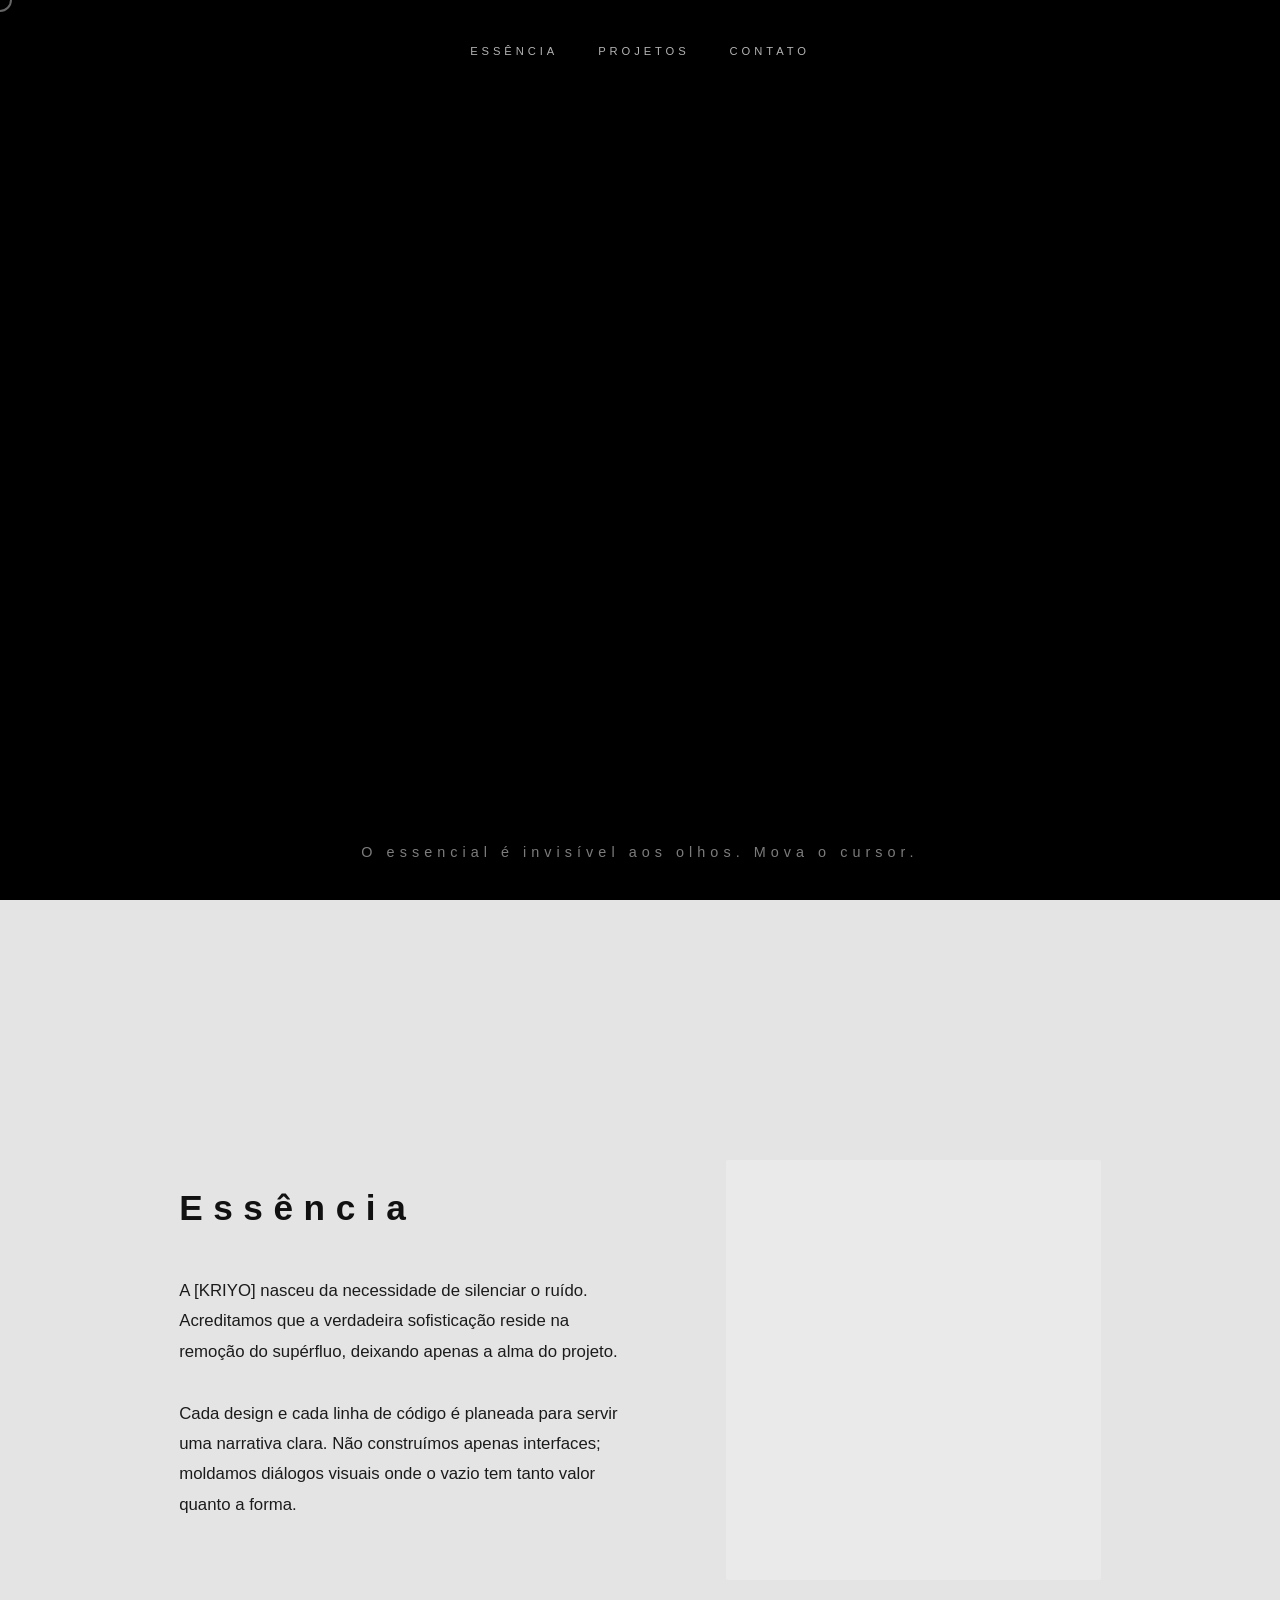
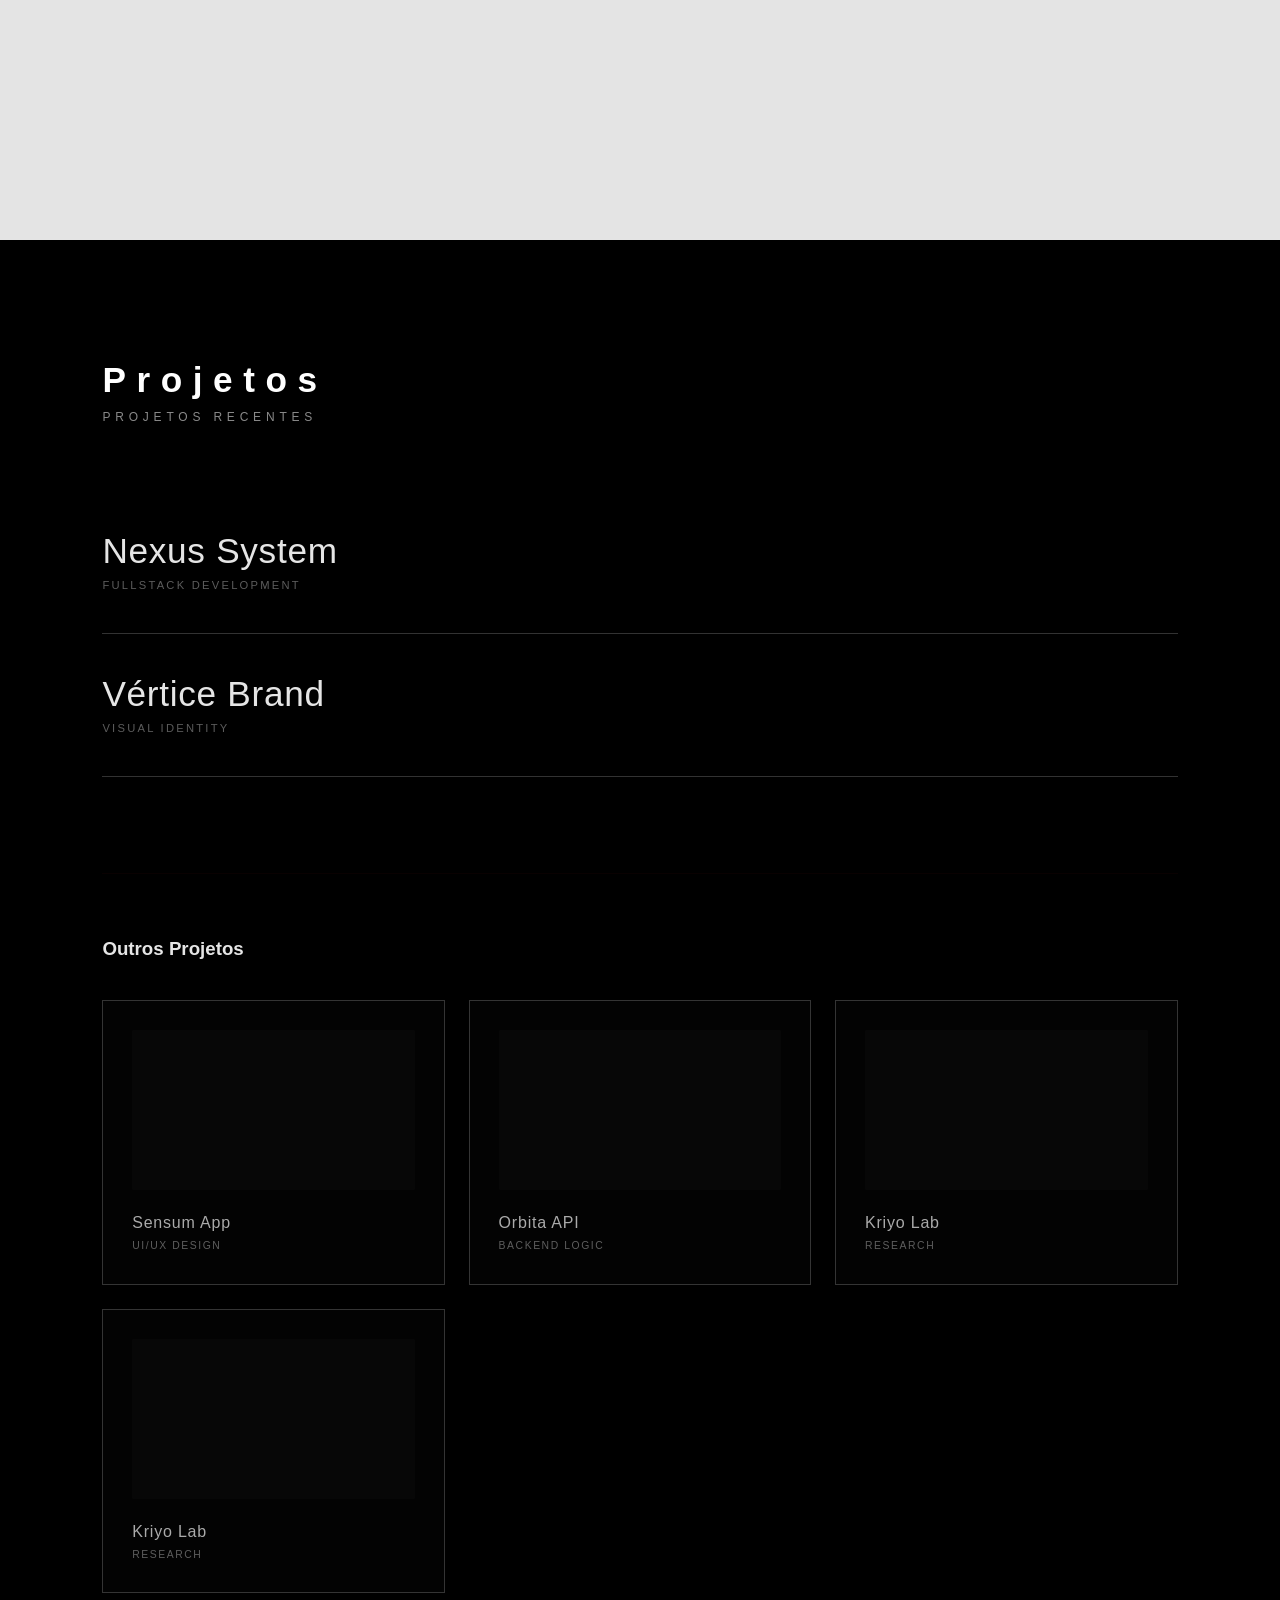
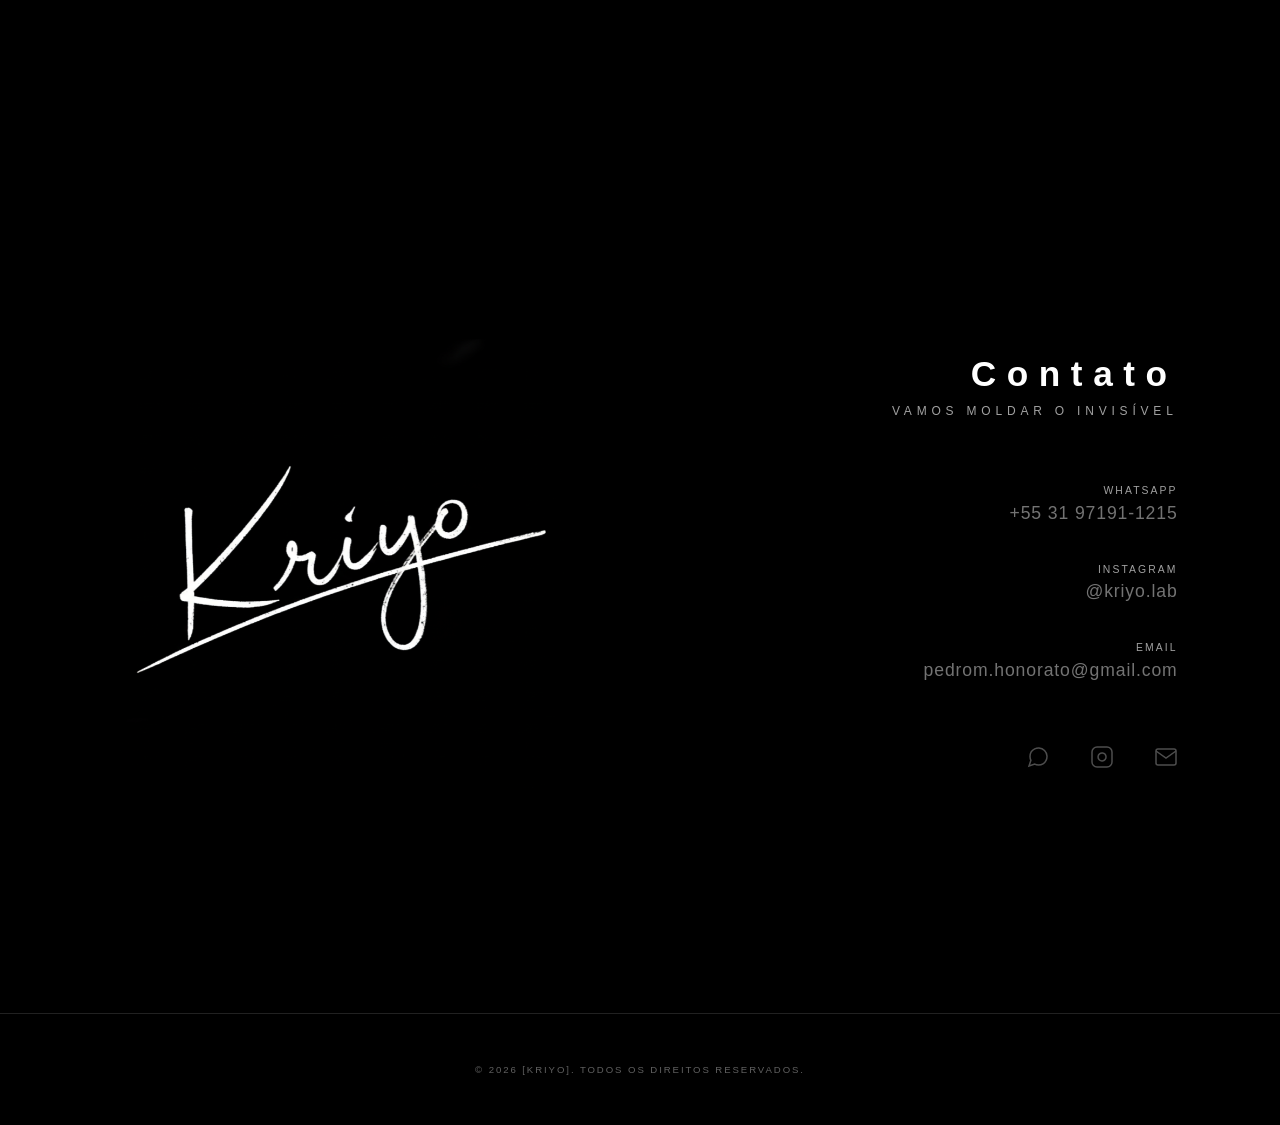
==== index.html @ 341b4994 "Add files via upload" ====
<!DOCTYPE html>
<html lang="pt-br">

<head>
  <meta charset="UTF-8" />
  <title>[KRIYO]</title>
  <link rel="stylesheet" href="css/style.css">
  <link rel="icon" type="image/png" href="assets/img/logo-assinada.png">
  <link rel="apple-touch-icon" href="assets/img/logo-assinada.png">
</head>

<body>

  <!-- HEADER (importado) -->
  <div data-header></div>

  <!-- EXPERIÊNCIA HERO / REVEAL -->
  <div class="custom-cursor"></div>
  <canvas id="mask"></canvas>

  <main class="hero">
    <h1>[KRIYO]</h1>
    <p class="slogan">A Essência Revelada</p>

    <span class="hint">
      O essencial é invisível aos olhos. Mova o cursor.
    </span>
  </main>

  <!-- SEÇÃO ESSÊNCIA -->
  <section id="section-essence" class="essence-section">
    <div class="essence-content">

      <div class="essence-text">
        <h2>Essência</h2>

        <p>
          A [KRIYO] nasceu da necessidade de silenciar o ruído.
          Acreditamos que a verdadeira sofisticação reside na remoção do supérfluo,
          deixando apenas a alma do projeto.
        </p>

        <p>
          Cada design e cada linha de código é planeada para servir uma narrativa clara.
          Não construímos apenas interfaces; moldamos diálogos visuais onde o vazio
          tem tanto valor quanto a forma.
        </p>
      </div>

      <div class="essence-image">
        <!-- imagem aqui -->
      </div>

    </div>
  </section>


  <!-- SEÇÃO PROJETOS -->
  <section id="section-projects" class="projects-section">
    <div class="projects-container">

      <h2>Projetos</h2>
      <p class="projects-subtitle">Projetos Recentes</p>

      <div class="project-main-list">
        <a href="pages/projects/programming-main.html" class="project-item main-featured">
          <div class="item-info">
            <h3>Nexus System</h3>
            <span class="category">Fullstack Development</span>
          </div>
          <span class="view-project">Ver Mais →</span>
        </a>

        <a href="pages/projects/design-main.html" class="project-item main-featured">
          <div class="item-info">
            <h3>Vértice Brand</h3>
            <span class="category">Visual Identity</span>
          </div>
          <span class="view-project">Ver Mais →</span>
        </a>
      </div>

      <div class="other-projects-header">
        <span class="project-year-label"><h3>Outros Projetos</h3></span>
      </div>

      <div class="projects-grid">
        <div class="project-card-small">
          <div class="card-image"></div>
          <h4>Sensum App</h4>
          <p>UI/UX Design</p>
        </div>
        <div class="project-card-small">
          <div class="card-image"></div>
          <h4>Orbita API</h4>
          <p>Backend Logic</p>
        </div>
        <div class="project-card-small">
          <div class="card-image"></div>
          <h4>Kriyo Lab</h4>
          <p>Research</p>
        </div>
        <div class="project-card-small">
          <div class="card-image"></div>
          <h4>Kriyo Lab</h4>
          <p>Research</p>
        </div>
      </div>
    </div>
  </section>

  <!-- SEÇÃO CONTATO -->
  <section id="section-contact" class="contact-section">
    <div class="contact-content">

      <div class="contact-image">
        <img src="assets/img/logo-assinada.png" alt="Kriyo Assinatura">
      </div>

      <div class="contact-text">
        <h2>Contato</h2>
        <p class="contact-subtitle">Vamos moldar o invisível</p>

        <div class="contact-info-list">
          <a href="https://wa.me/5531971911215" target="_blank" class="contact-item">
            <span class="label">WhatsApp</span>
            <span class="value">+55 31 97191-1215</span>
          </a>

          <a href="https://www.instagram.com/kriyo.lab" target="_blank" class="contact-item">
            <span class="label">Instagram</span>
            <span class="value">@kriyo.lab</span>
          </a>

          <a href="mailto:pedrom.honorato@gmail.com" class="contact-item">
            <span class="label">Email</span>
            <span class="value">pedrom.honorato@gmail.com</span>
          </a>
        </div>

        <div class="contact-icons">
          <a href="https://wa.me/5531971911215" target="_blank" aria-label="WhatsApp">
            <svg width="24" height="24" viewBox="0 0 24 24" fill="none" stroke="currentColor" stroke-width="1.5">
              <path
                d="M21 11.5a8.38 8.38 0 0 1-.9 3.8 8.5 8.5 0 0 1-7.6 4.7 8.38 8.38 0 0 1-3.8-.9L3 21l1.9-5.7a8.38 8.38 0 0 1-.9-3.8 8.5 8.5 0 0 1 4.7-7.6 8.38 8.38 0 0 1 3.8-.9h.5a8.48 8.48 0 0 1 8 8v.5z">
              </path>
            </svg>
          </a>

          <a href="https://www.instagram.com/kriyo.lab" target="_blank" aria-label="Instagram">
            <svg width="24" height="24" viewBox="0 0 24 24" fill="none" stroke="currentColor" stroke-width="1.5">
              <rect x="2" y="2" width="20" height="20" rx="5" ry="5"></rect>
              <path d="M16 11.37A4 4 0 1 1 12.63 8 4 4 0 0 1 16 11.37z"></path>
              <line x1="17.5" y1="6.5" x2="17.51" y2="6.5"></line>
            </svg>
          </a>

          <a href="mailto:pedrom.honorato@gmail.com" aria-label="Email">
            <svg width="24" height="24" viewBox="0 0 24 24" fill="none" stroke="currentColor" stroke-width="1.5">
              <path d="M4 4h16c1.1 0 2 .9 2 2v12c0 1.1-.9 2-2 2H4c-1.1 0-2-.9-2-2V6c0-1.1.9-2 2-2z"></path>
              <polyline points="22,6 12,13 2,6"></polyline>
            </svg>
          </a>
        </div>
      </div>
    </div>
  </section>

  </div>
  </section>

  <!-- FOOTER (importado) -->
  <div data-footer></div>

  <script src="js/script.js"></script>
</body>

</html>
---- css/style.css ----
* {
  margin: 0;
  padding: 0;
  box-sizing: border-box;
}

html {
  scroll-behavior: smooth;
}

body {
  background: black;
  font-family: 'Poppins', sans-serif;
  min-height: 100vh;
  overflow-y: auto;
  overflow-x: hidden;
  color: #e5e5e5;
  cursor: none;
}

/* CURSOR PERSONALIZADO */
.custom-cursor {
  position: fixed;
  top: 0;
  left: 0;
  width: 24px;
  height: 24px;
  border: 2px solid rgba(169, 169, 169, 0.6);
  border-radius: 50%;
  pointer-events: none;
  z-index: 9999;
  transform: translate(-50%, -50%);
  transition:
    width 0.15s ease,
    height 0.15s ease,
    border 0.15s ease;
}

/* HEADER CENTRALIZADO */
#main-header {
  position: fixed;
  top: 32px;
  left: 50%;
  transform: translateX(-50%);
  z-index: 1000;

  opacity: 1;
  pointer-events: auto;
}

.nav-center {
  display: flex;
  gap: 2.5rem;

  background: rgba(0, 0, 0, 0.35);
  backdrop-filter: blur(12px);
  padding: 0.8rem 2.2rem;
  border-radius: 999px;
}

.nav-link {
  font-family: 'Space Grotesk', sans-serif;
  font-size: 0.7rem;
  letter-spacing: 0.35em;
  text-transform: uppercase;
  color: #fff;
  text-decoration: none;
  opacity: 0.7;
  transition: opacity 0.3s ease, transform 0.3s ease;
}

.nav-link:hover {
  opacity: 1;
  transform: translateY(-1px);
}

/* TEXTO */
.hero {
  position: relative;
  height: 100vh;
  overflow: hidden;
  display: flex;
  flex-direction: column;
  justify-content: center;
  align-items: center;
}

.hero h1 {
  font-size: clamp(4rem, 10vw, 8rem);
  letter-spacing: 0.1em;
}

.slogan {
  margin-top: 16px;
  font-size: 1.2rem;
  letter-spacing: 0.4em;
  opacity: 0.7;
}

/* HINT SEMPRE VISÍVEL */
.hint {
  position: absolute;
  bottom: 40px;
  width: 100%;
  text-align: center;
  font-size: 0.9rem;
  letter-spacing: 0.35em;
  color: rgba(255, 255, 255, 0.486);
  z-index: 3;
  pointer-events: none;
}

/* CANVAS */
#mask {
  position: absolute;
  inset: 0;
  z-index: 2;
  pointer-events: none;
}

/* SEÇÕES */
section {
  min-height: 100vh;
  padding: 120px 8vw;
  background: black;
  position: relative;
  z-index: 1;
}

section h2 {
  font-size: 2rem;
  letter-spacing: 0.4em;
  margin-bottom: 2rem;
}

section p {
  max-width: 520px;
  line-height: 1.6;
  opacity: 0.8;
}

/* =========================
   ESSENCE SECTION
========================= */

.essence-section {
  background: #e4e4e4;
  color: #111;
  min-height: 100vh;
  display: flex;
  align-items: center;
}

/* Container principal */
.essence-content {
  width: 100%;
  max-width: 1400px;
  /* mais respiro lateral */
  margin: 0 auto;
  padding: 140px 6vw;

  display: grid;
  grid-template-columns: 1.2fr 1fr;
  /* texto levemente dominante */
  gap: 6rem;
}

/* Texto */
.essence-text {
  display: flex;
  flex-direction: column;
  justify-content: center;
}

.essence-text h2 {
  font-size: 2.2rem;
  letter-spacing: 0.3em;
  margin-bottom: 3rem;
}

/* Parágrafos mais largos */
.essence-text p {
  font-size: 1.05rem;
  line-height: 1.8;
  margin-bottom: 2rem;
  max-width: 680px;
  /* AQUI está a chave */
  opacity: 0.95;
}


/* Área da imagem */
.essence-image {
  width: 100%;
  height: 420px;

  background: #eaeaea;
  border-radius: 2px;

  display: flex;
  align-items: center;
  justify-content: center;
}

/* =========================
   PROJECTS SECTION (REFINADA)
========================= */
.projects-section {
  background: #000;
  padding: 120px 8vw;
  /* Padding igual ao da Essência */
  color: #e5e5e5;
}

.projects-container {
  max-width: 1400px;
  margin: 0 auto;
}

/* Título igual à seção Essência */
.projects-section h2 {
  font-size: 2.2rem;
  letter-spacing: 0.3em;
  margin-bottom: 0.5rem;
  /* Menor para o subtítulo vir logo abaixo */
  color: #fff;
}

.projects-subtitle {
  font-family: 'Space Grotesk', sans-serif;
  font-size: 0.75rem;
  letter-spacing: 0.4em;
  text-transform: uppercase;
  opacity: 0.6;
  margin-bottom: 4rem;
}

/* Lista Projetos */
.project-main-list {
  margin-bottom: 6rem;
}

.project-item.main-featured {
  display: flex;
  justify-content: space-between;
  align-items: center;
  padding: 2.5rem 0;
  /* Padding reduzido para elegância */
  border-bottom: 1px solid rgba(255, 255, 255, 0.196);
  text-decoration: none;
  color: inherit;
  transition: all 0.6s cubic-bezier(0.16, 1, 0.3, 1);
}

.project-item.main-featured:hover {
  padding-left: 1.5rem;
  border-bottom-color: rgba(255, 255, 255, 0.4);
  background: rgba(255, 255, 255, 0.02);
}

/* Nome do Projeto: Reduzido e Refinado */
.project-item h3 {
  font-size: clamp(1.5rem, 3vw, 2.2rem);
  font-weight: 400;
  /* Menos peso = mais sofisticação */
  letter-spacing: 0.02em;
  margin-bottom: 4px;
  transition: letter-spacing 0.5s ease;
}

.project-item:hover h3 {
  letter-spacing: 0.08em;
  /* Leve expansão no hover */
}

/* 1. Estado inicial (mais apagado/elegante) */
.project-item .category {
  font-family: 'Space Grotesk', sans-serif;
  font-size: 0.7rem;
  letter-spacing: 0.2em;
  text-transform: uppercase;
  opacity: 0.4;
  /* Reduzi para 0.2 para ficar bem sutil, como você pediu */
  transition: opacity 0.4s ease;
  /* Essencial para o efeito de "acender" suave */
}

/* 2. Efeito de acender (Gatilho no PAI afeta o FILHO) */
.project-item:hover .category {
  opacity: 0.6;
  /* Sobe para 0.7 quando o mouse entra no item */
}

.view-project {
  font-family: 'Space Grotesk', sans-serif;
  font-size: 0.65rem;
  letter-spacing: 0.2em;
  text-transform: uppercase;
  color: #fff;
  opacity: 0;
  transform: translateX(-15px);
  transition: all 0.4s ease;
}

.project-item:hover .view-project {
  opacity: 0.6;
  transform: translateX(0);
}

/* Grid de Projetos Menores */
.other-projects-header {
  margin-bottom: 2.5rem;
  border-top: 1px solid rgba(172, 27, 27, 0.05);
  padding-top: 4rem;
}

.projects-grid {
  display: grid;
  grid-template-columns: repeat(auto-fill, minmax(280px, 1fr));
  gap: 1.5rem;
}

.project-card-small {
  background: rgba(255, 255, 255, 0.01);
  /* Fundo quase invisível por padrão */
  padding: 1.8rem;
  border: 1px solid rgba(255, 255, 255, 0.196);
  transition: all 0.5s cubic-bezier(0.16, 1, 0.3, 1);
  cursor: pointer;
  position: relative;
}

/* Efeito de Destaque no Hover */
.project-card-small:hover {
  background: rgba(255, 255, 255, 0.04);
  border-color: rgba(255, 255, 255, 0.381);
  /* Borda muito mais visível */
  transform: translateY(-8px);
  /* Sobe um pouco mais para dar profundidade */
  box-shadow: 0 15px 35px rgba(0, 0, 0, 0.5);
  /* Sombra para destacar do fundo */
}

.card-image {
  width: 100%;
  height: 160px;
  background: #0d0d0d;
  /* Um pouco mais claro que o fundo puro */
  margin-bottom: 1.5rem;
  border-radius: 1px;
  opacity: 0.4;
  /* Imagem começa "apagada" */
  transition: all 0.5s ease;
  filter: grayscale(100%);
  /* Começa em P&B para elegância */
}

.project-card-small:hover .card-image {
  opacity: 1;
  /* Acende a imagem */
  filter: grayscale(0%);
  /* Ganha cor (se houver) no hover */
}

.project-card-small h4 {
  font-size: 1rem;
  font-weight: 400;
  letter-spacing: 0.05em;
  margin-bottom: 0.4rem;
  color: rgba(255, 255, 255, 0.663);
  /* Título começa cinza */
  transition: color 0.4s ease;
}

.project-card-small:hover h4 {
  color: #fff;
  /* Título brilha em branco puro */
}

.project-card-small p {
  font-size: 0.65rem;
  opacity: 0.4;
  /* Subtítulo bem sutil */
  letter-spacing: 0.15em;
  text-transform: uppercase;
  transition: opacity 0.4s ease;
}

.project-card-small:hover p {
  opacity: 0.6;
  /* Subtítulo aparece mais */
}

/* =========================
   CONTACT SECTION (DARK) - REFINADA
========================= */
.contact-section {
  background: #000;
  color: #e5e5e5;
  padding: 140px 8vw;
  display: flex;
  align-items: center;
}

.contact-content {
  width: 100%;
  max-width: 1400px;
  margin: 0 auto;
  display: grid;
  grid-template-columns: 1fr 1fr;
  gap: 8rem;
  align-items: center;
  /* Garante que a logo e o texto alinhem horizontalmente ao meio */
}

/* Ajuste da Logo Assinada */
.contact-image {
  width: 100%;
  height: 550px;
  display: flex;
  align-items: center;
  justify-content: center;
  background: transparent;
  /* Removemos o fundo cinza */
  border: none;
  /* Removemos a borda */
}

.contact-image img {
  max-width: 320px;
  /* Tamanho ideal para uma logo assinada */
  width: 100%;
  height: auto;
  object-fit: contain;
  opacity: 0.6;
  /* Começa sutil */
  transition: all 0.8s cubic-bezier(0.16, 1, 0.3, 1);
}

.contact-section:hover .contact-image img {
  opacity: 1;
  transform: scale(1.05);
  /* Leve aproximação ao interagir */
}

.contact-text {
  display: flex;
  flex-direction: column;
  justify-content: center;
  text-align: right;
  align-items: flex-end;
}

/* Título e Subtítulo */
.contact-section h2 {
  font-family: 'Poppins', sans-serif;
  font-size: 2.2rem;
  letter-spacing: 0.3em;
  color: #fff;
  margin-bottom: 0.5rem;
}

.contact-subtitle {
  font-family: 'Space Grotesk', sans-serif;
  font-size: 0.75rem;
  letter-spacing: 0.4em;
  text-transform: uppercase;
  opacity: 0.7;
  margin-bottom: 4rem;
}

/* Lista de Contatos */
.contact-info-list {
  display: flex;
  flex-direction: column;
  gap: 2.5rem;
  margin-bottom: 4rem;
}

.contact-item {
  text-decoration: none;
  color: inherit;
  display: flex;
  flex-direction: column;
}

.contact-item .label {
  font-family: 'Space Grotesk', sans-serif;
  font-size: 0.65rem;
  text-transform: uppercase;
  letter-spacing: 0.2em;
  opacity: 0.7;
  /* Bem discreto para dar peso ao valor */
  margin-bottom: 0.4rem;
  transition: opacity 0.4s ease;
}

.contact-item .value {
  font-size: 1.1rem;
  /* Tamanho refinado */
  font-weight: 400;
  letter-spacing: 0.05em;
  opacity: 0.5;
  transition: all 0.4s ease;
}

.contact-item:hover .value {
  opacity: 1;
  color: #fff;
  transform: translateX(-5px);
  /* Desliza levemente para a esquerda */
}

.contact-item:hover .label {
  opacity: 0.5;
}

/* Ajuste da Logo Assinada - Fixa e Constante */
.contact-image img {
  max-width: 450px;
  width: 100%;
  height: auto;
  object-fit: contain;
  opacity: 1;
  /* Mantém 100% de visibilidade sempre */
  filter: none;
  transform: none !important;
  transition: none !important;
  filter: none !important;
}

/* Ícones */
.contact-icons {
  display: flex;
  justify-content: flex-end;
  gap: 2.5rem;
}

.contact-icons a {
  color: #fff;
  opacity: 0.3;
  transition: all 0.4s ease;
}

.contact-icons a:hover {
  opacity: 1;
  transform: translateY(-5px);
}

/* =========================
   FOOTER
========================= */
.main-footer {
  background: #000;
  padding: 50px 8vw;
  /* Aumentei um pouco o respiro vertical */
  border-top: 1px solid rgba(255, 255, 255, 0.13);
}

.footer-container {
  max-width: 1400px;
  margin: 0 auto;
  display: flex;
  flex-direction: column;
  justify-content: center;
  align-items: center;
  text-align: center;
}

.copyright {
  font-family: 'Space Grotesk', sans-serif;
  font-size: 0.6rem;
  letter-spacing: 0.2em;
  text-transform: uppercase;
  color: rgba(255, 255, 255, 0.375);
}

/* =================================================
   RESPONSIVIDADE (MOBILE & TABLET)
================================================= */

@media (max-width: 1024px) {

  /* Desativa cursor personalizado em touch devices */
  .custom-cursor {
    display: none;
  }

  body {
    cursor: auto;
  }

  /* Ajuste de seções */
  section {
    padding: 80px 6vw;
  }

  .essence-content,
  .contact-content {
    grid-template-columns: 1fr;
    /* Transforma grid em coluna única */
    gap: 4rem;
    text-align: center;
  }

  /* Ajustes na Seção Essência */
  .essence-text {
    align-items: center;
  }

  .essence-text p {
    max-width: 100%;
  }

  .essence-image {
    height: 350px;
    order: 2;
    /* Move a imagem para baixo do texto no mobile */
  }

  /* Ajustes na Seção de Contato */
  .contact-text {
    align-items: center;
    text-align: center;
    order: 1;
  }

  .contact-image {
    order: 2;
    height: auto;
    min-height: 250px;
  }

  .contact-image img {
    max-width: 280px;
  }

  .contact-info-list,
  .contact-icons {
    align-items: center;
    justify-content: center;
  }

  .contact-item:hover {
    transform: translateY(-3px);
    /* Ajuste do hover para não deslizar pro lado */
  }
}

@media (max-width: 768px) {

  /* Header: Ajuste para não ocupar a tela toda */
  .nav-center {
    gap: 1.2rem;
    padding: 0.6rem 1.5rem;
  }

  .nav-link {
    font-size: 0.6rem;
    letter-spacing: 0.2em;
  }

  /* Hero: Títulos menores */
  .hero h1 {
    font-size: 3.5rem;
  }

  .slogan {
    font-size: 0.9rem;
    letter-spacing: 0.25em;
  }

  /* Projetos Principais */
  .project-item.main-featured {
    flex-direction: column;
    align-items: flex-start;
    gap: 0.5rem;
  }

  .view-project {
    display: none;
    /* Esconde o "view project" no mobile para limpar o visual */
  }

  /* Projetos Menores (Grid) */
  .projects-grid {
    grid-template-columns: 1fr;
    /* Coluna única para os cards menores */
  }

  .other-projects-header {
    padding-top: 2rem;
  }
}

@media (max-width: 480px) {
  .hero h1 {
    font-size: 2.8rem;
  }

  .essence-text h2,
  .projects-section h2,
  .contact-section h2 {
    font-size: 1.8rem;
    letter-spacing: 0.2em;
  }

  .contact-item .value {
    font-size: 0.95rem;
    /* Evita que o email quebre a tela */
  }
}
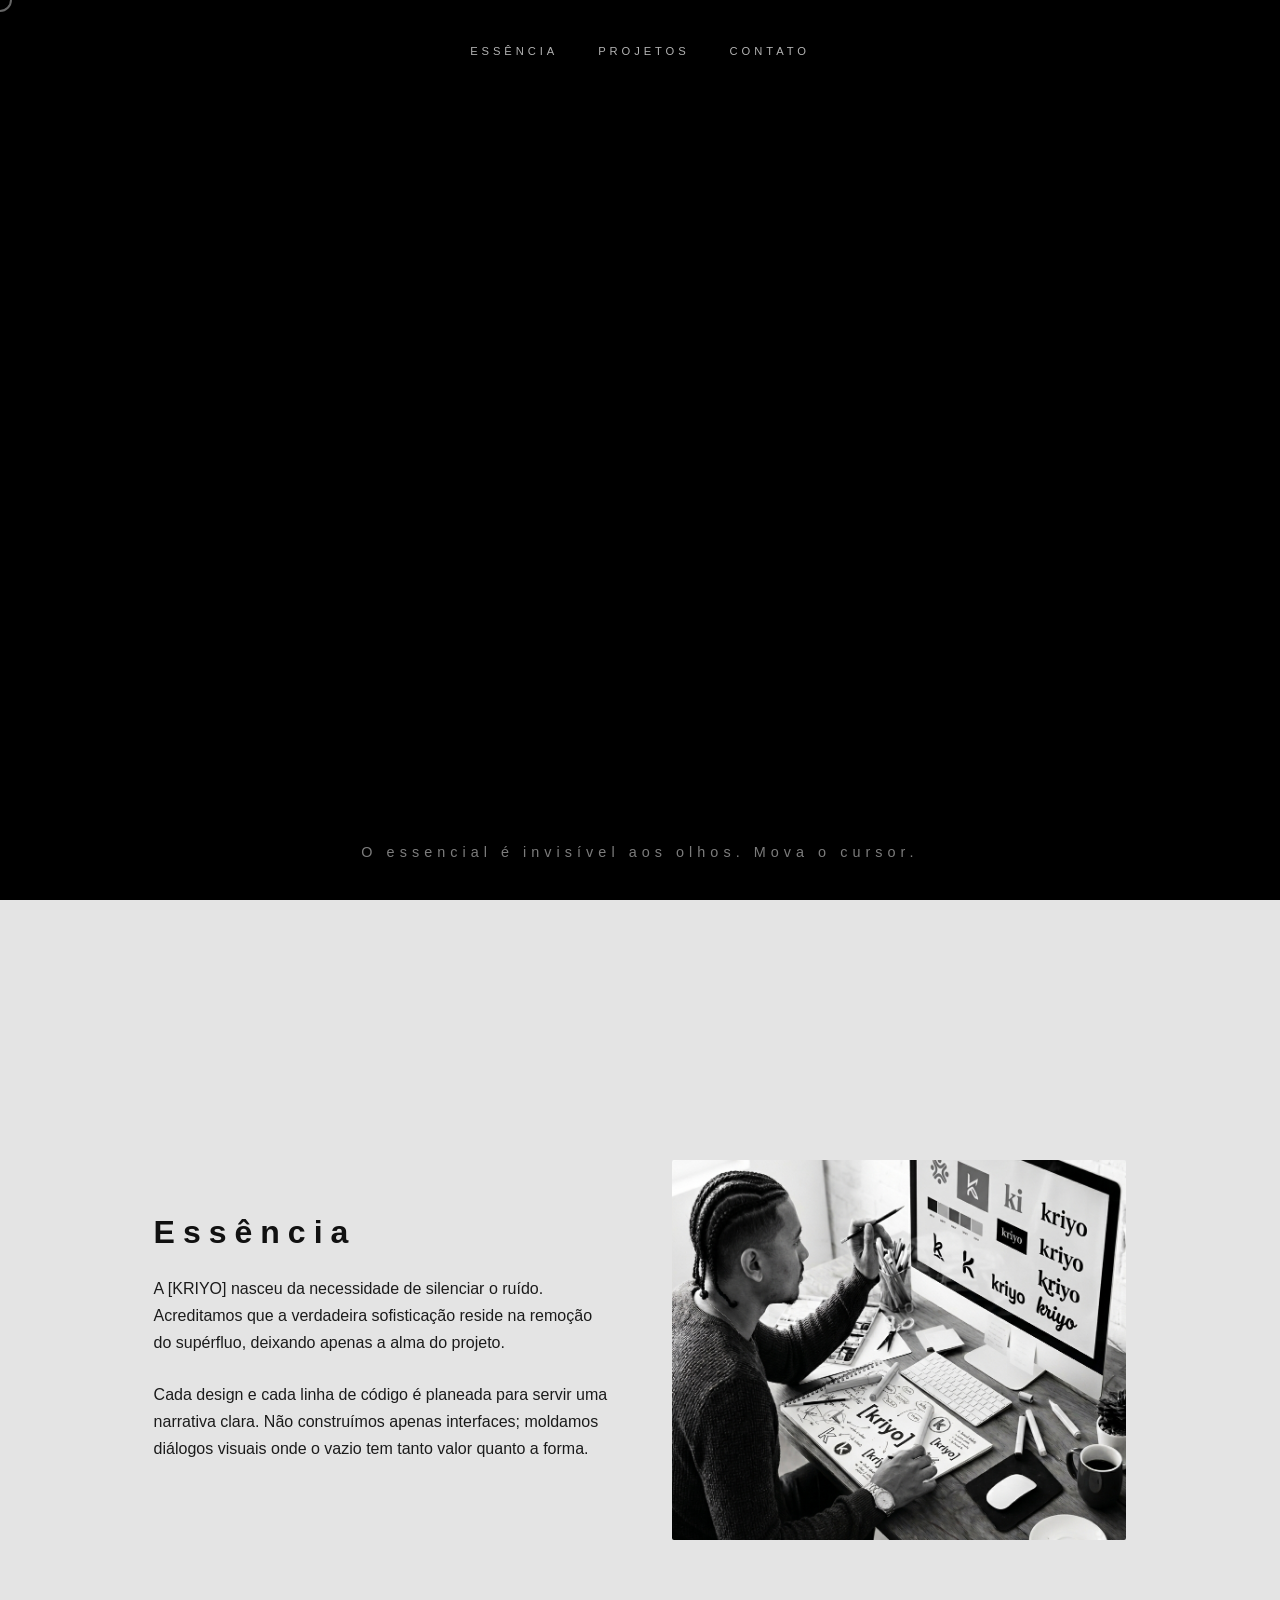
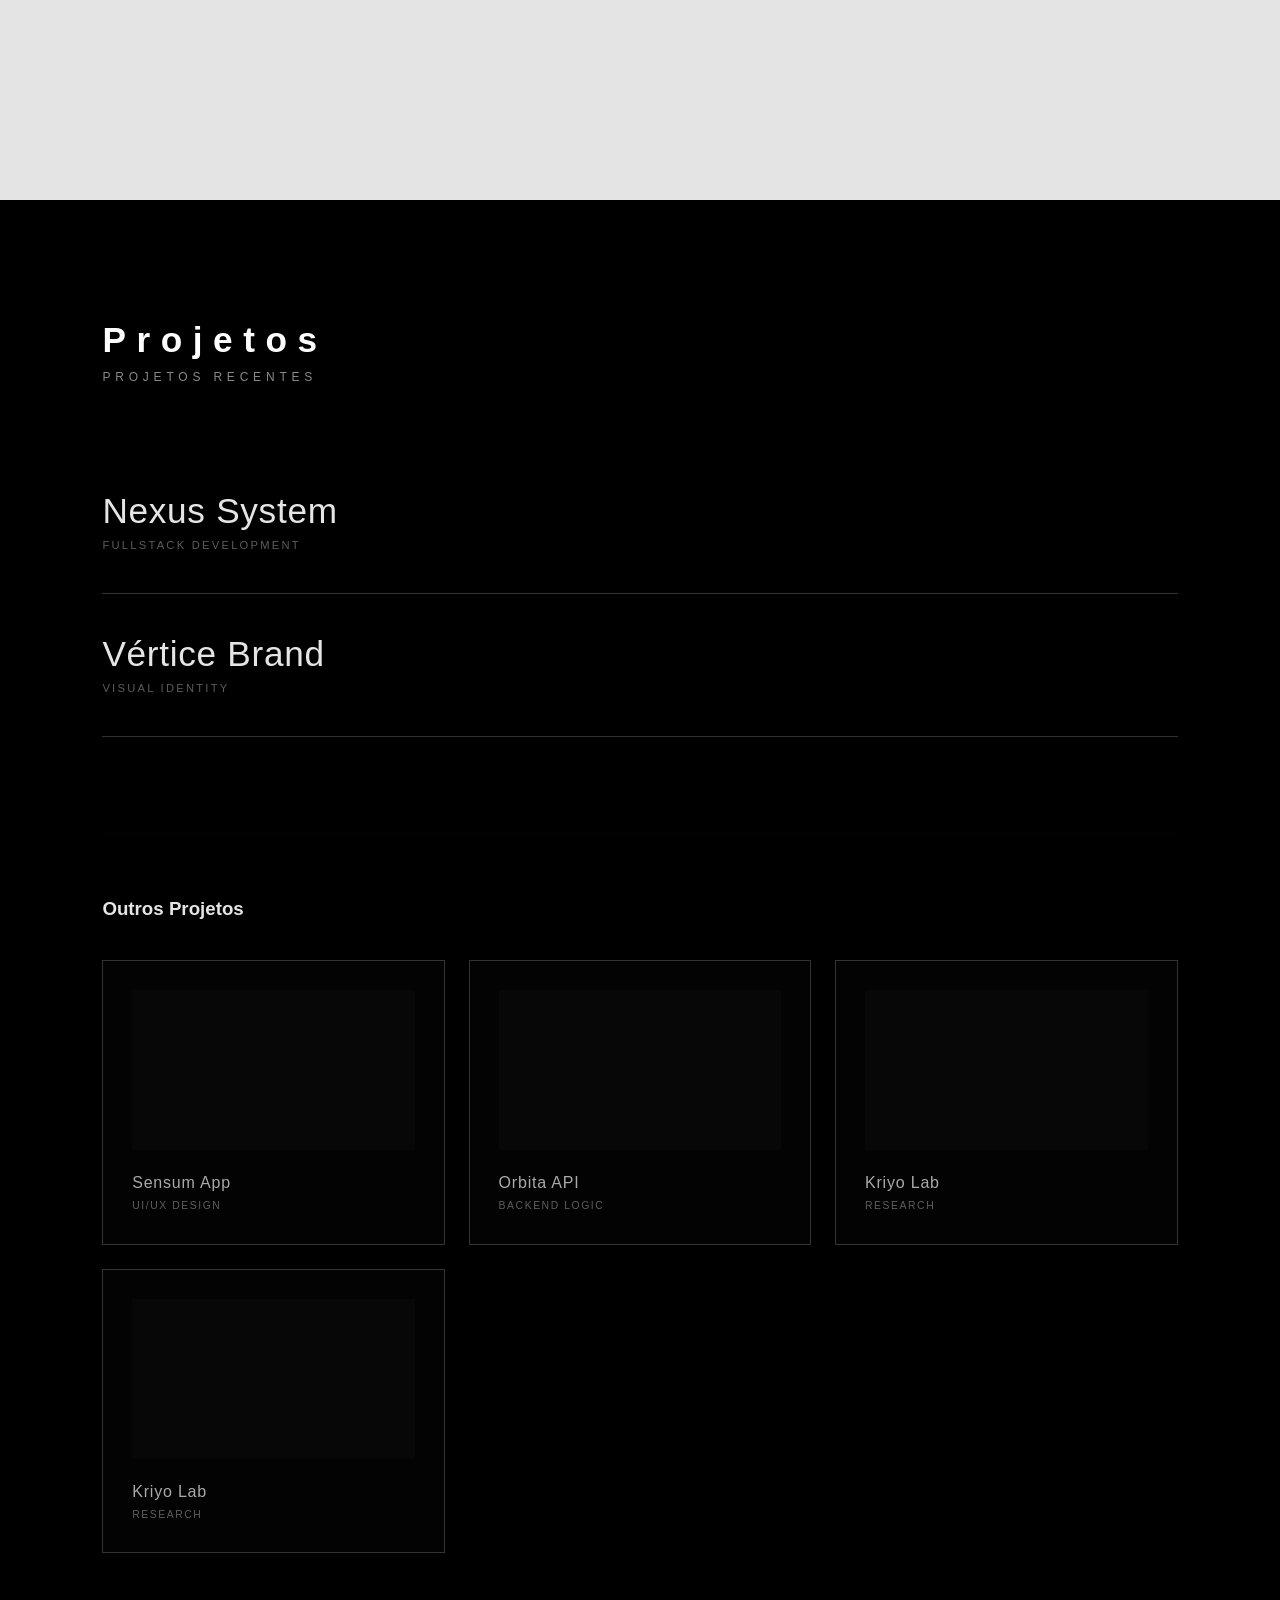
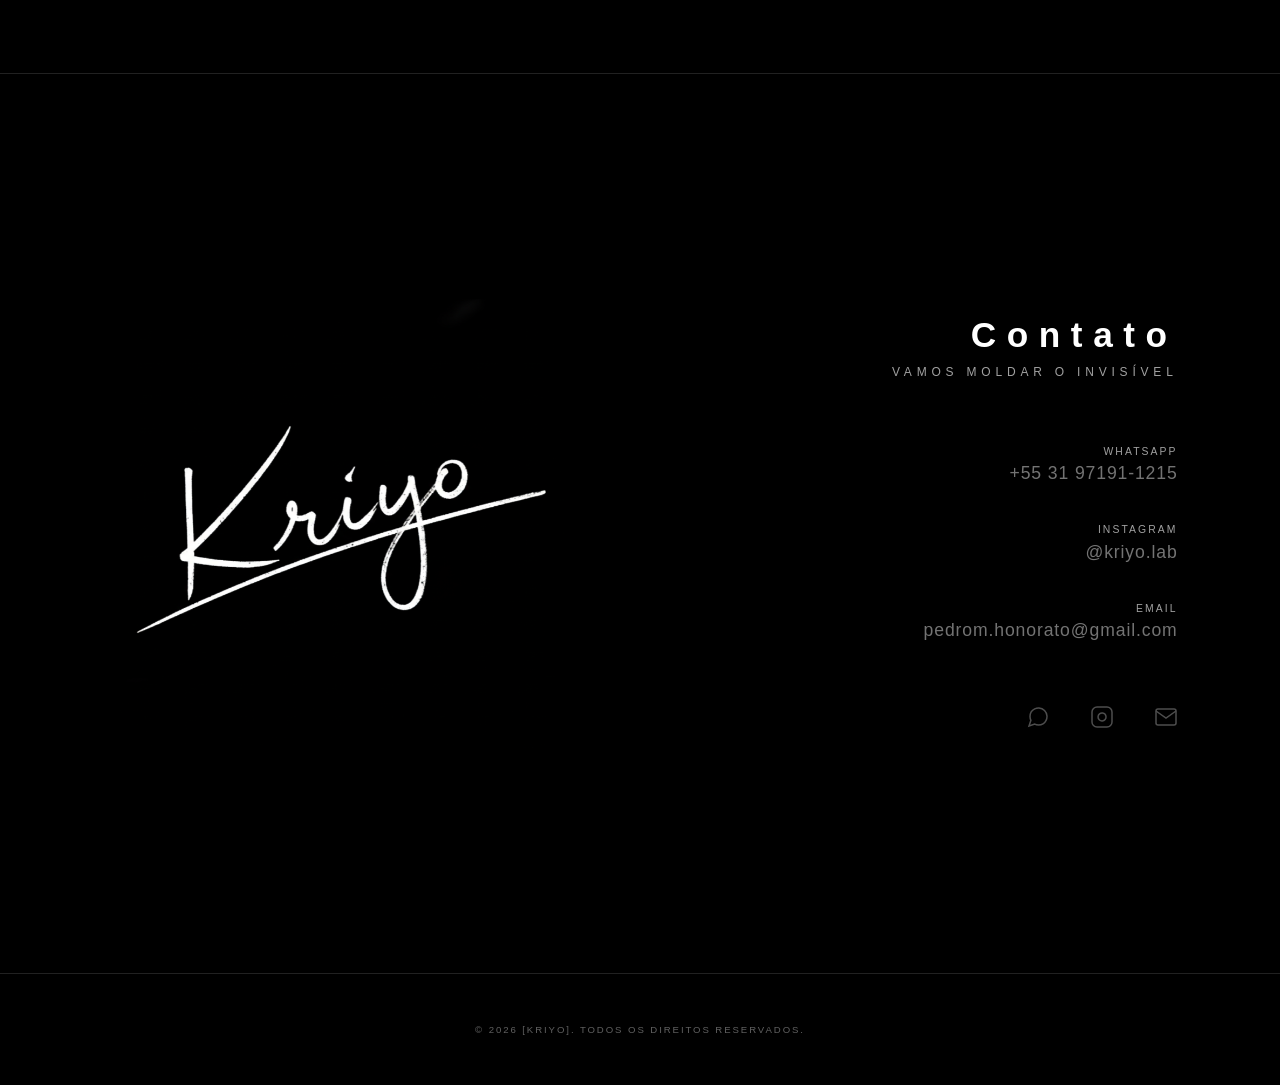
==== commit c40577f9: "Add files via upload" ====
--- a/index.html
+++ b/index.html
@@ -48,7 +48,7 @@
       </div>
 
       <div class="essence-image">
-        <!-- imagem aqui -->
+        <img src="assets/img/essencia01.jpeg" alt="Imagem Essência">
       </div>
 
     </div>
--- a/css/style.css
+++ b/css/style.css
@@ -151,18 +151,16 @@
   align-items: center;
 }
 
-/* Container principal */
+/* Container principal ajustado */
 .essence-content {
   width: 100%;
-  max-width: 1400px;
-  /* mais respiro lateral */
+  max-width: 1100px; /* Reduzido de 1400px para fechar a largura da seção */
   margin: 0 auto;
-  padding: 140px 6vw;
+  padding: 80px 4vw; /* Reduzido de 1400px/140px para deixar o topo e a base mais Enxutos */
 
   display: grid;
-  grid-template-columns: 1.2fr 1fr;
-  /* texto levemente dominante */
-  gap: 6rem;
+  grid-template-columns: 1fr 1fr; /* Proporção 1:1 deixa o layout mais equilibrado */
+  gap: 4rem; /* Reduzido de 6rem para aproximar o texto da imagem */
 }
 
 /* Texto */
@@ -173,33 +171,34 @@
 }
 
 .essence-text h2 {
-  font-size: 2.2rem;
-  letter-spacing: 0.3em;
-  margin-bottom: 3rem;
-}
-
-/* Parágrafos mais largos */
+  font-size: 2rem;
+  letter-spacing: 0.25em;
+  margin-bottom: 1.5rem; /* Reduzido de 3rem para tirar a folga do título */
+}
+
+/* Parágrafos */
 .essence-text p {
-  font-size: 1.05rem;
-  line-height: 1.8;
-  margin-bottom: 2rem;
-  max-width: 680px;
-  /* AQUI está a chave */
+  font-size: 1rem;
+  line-height: 1.7;
+  margin-bottom: 1.5rem; /* Espaçamento menor entre parágrafos */
+  max-width: 500px;
   opacity: 0.95;
 }
-
 
 /* Área da imagem */
 .essence-image {
   width: 100%;
-  height: 420px;
-
+  height: 380px; /* Ajuste a altura aqui se quiser a foto ainda mais baixa ou mais alta */
   background: #eaeaea;
   border-radius: 2px;
-
-  display: flex;
-  align-items: center;
-  justify-content: center;
+  overflow: hidden;
+}
+
+.essence-image img {
+  width: 100%;
+  height: 100%;
+  object-fit: cover;
+  display: block;
 }
 
 /* =========================
@@ -400,6 +399,7 @@
   padding: 140px 8vw;
   display: flex;
   align-items: center;
+  border-top: 1px solid rgba(255, 255, 255, 0.13);
 }
 
 .contact-content {
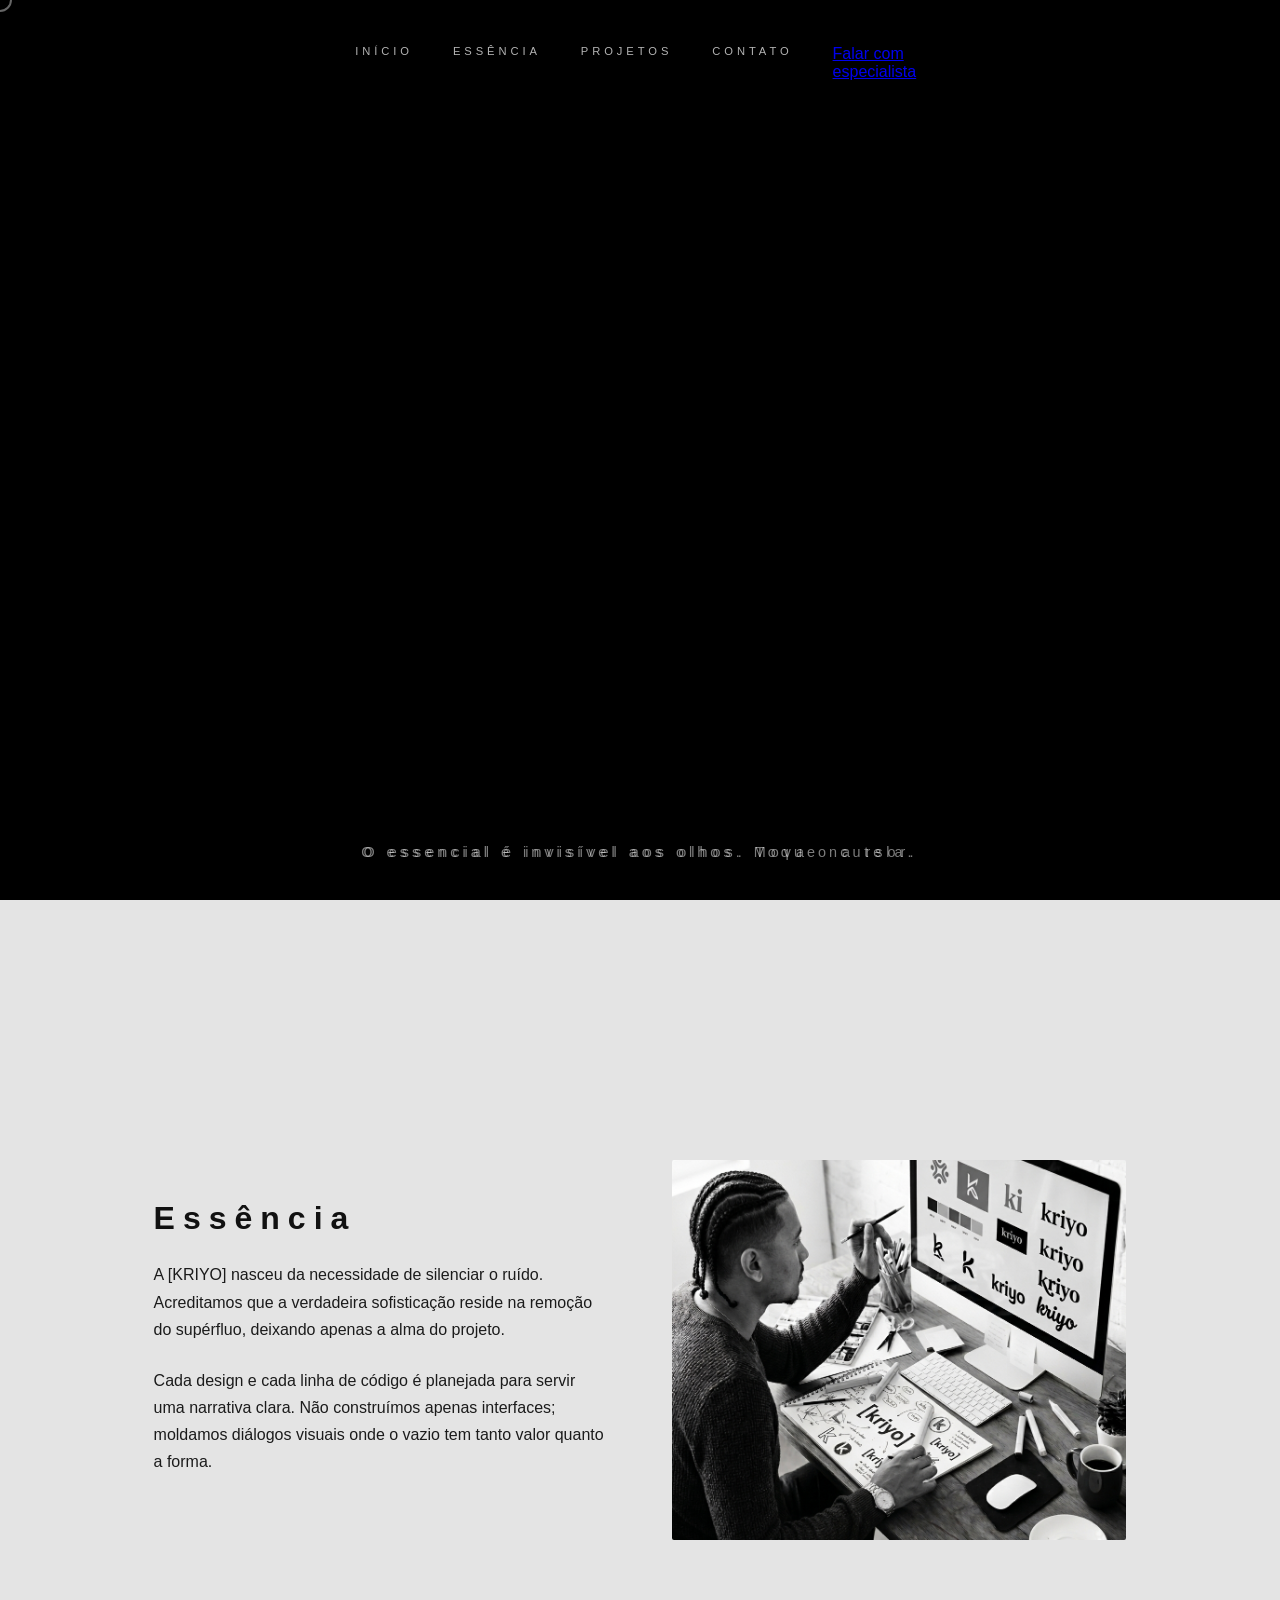
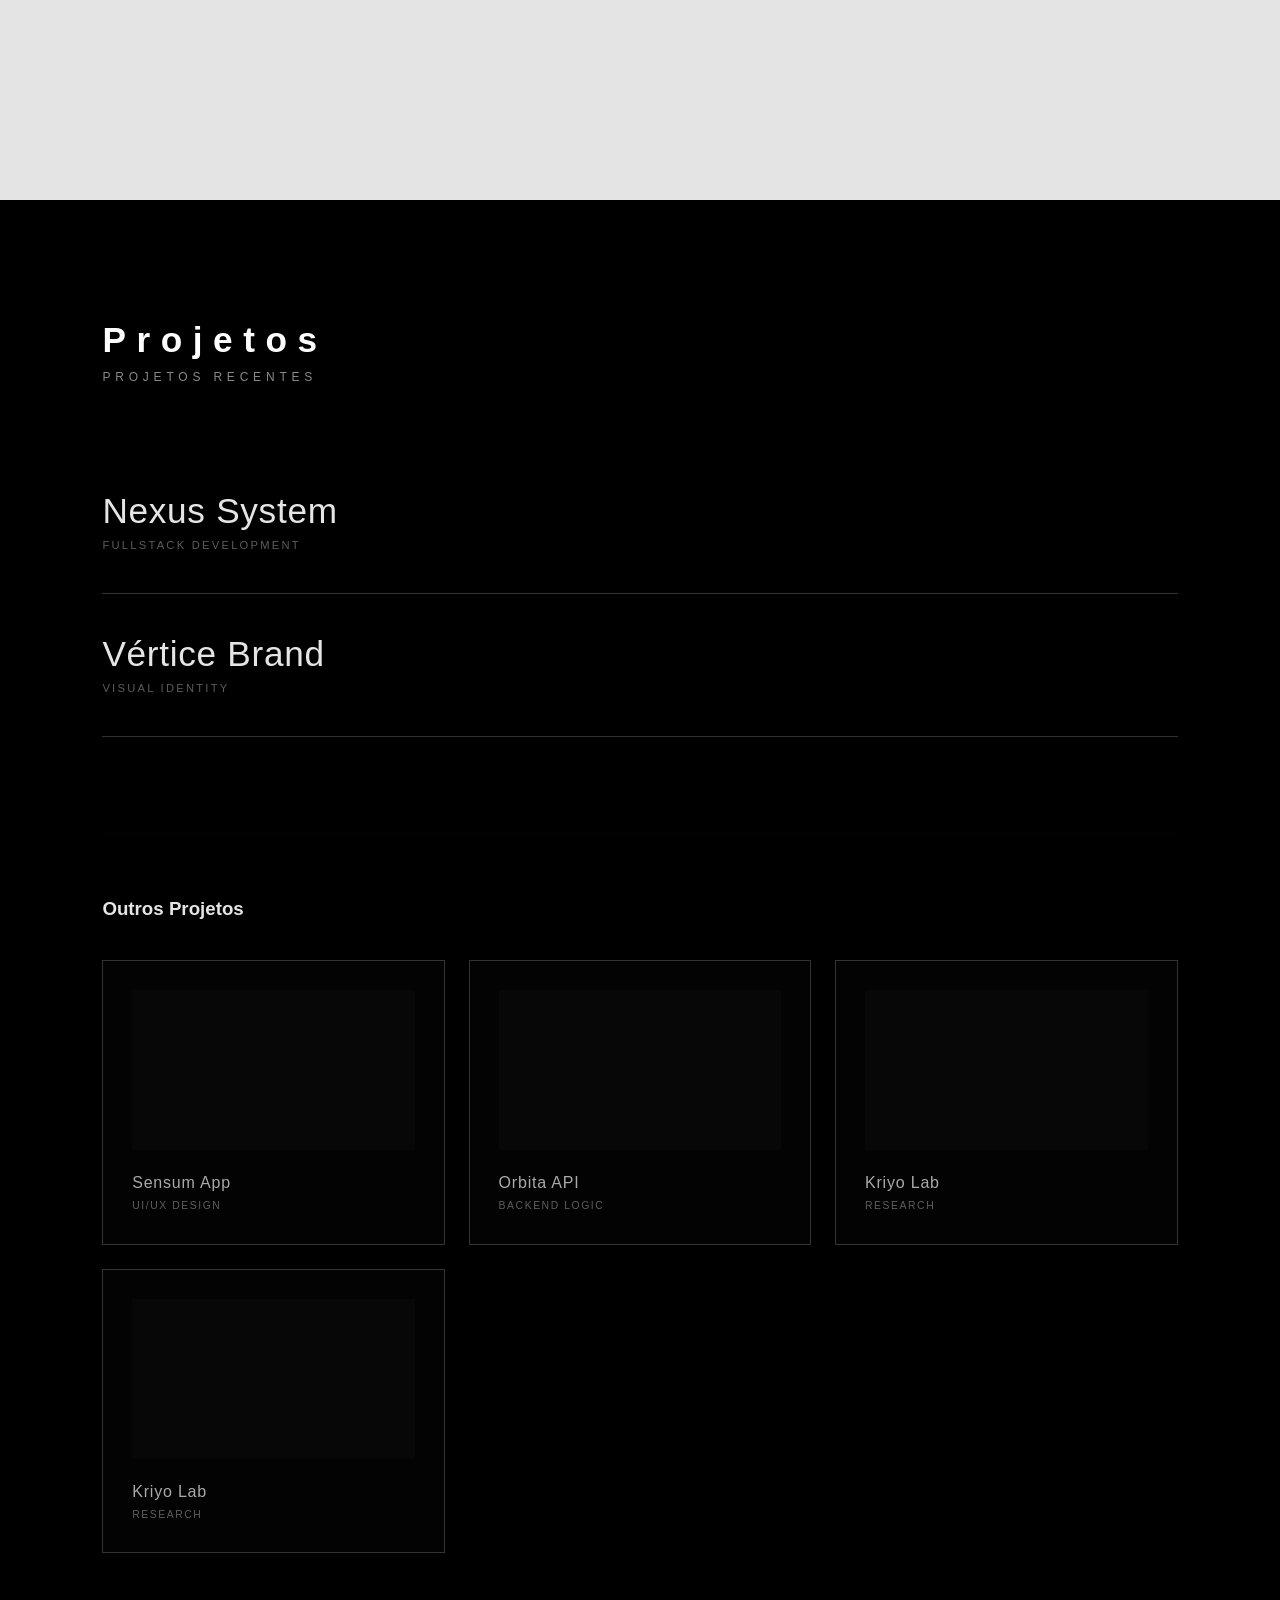
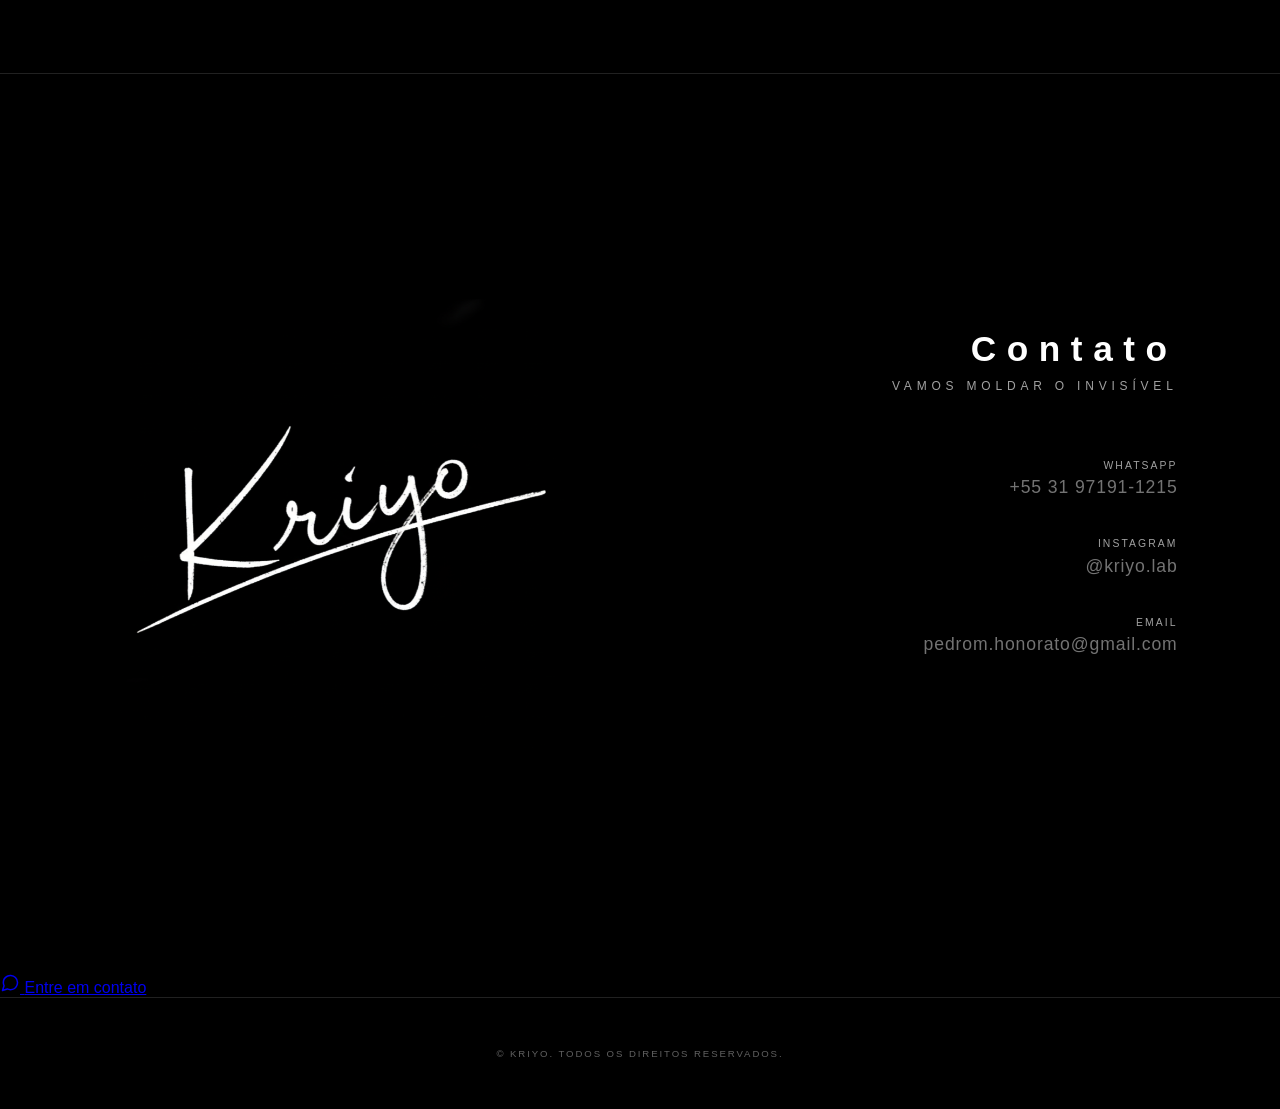
==== commit 48e4c7c0: "Implement contact link to header and floating contact button Added viewport meta tag and updated hea" ====
--- a/index.html
+++ b/index.html
@@ -3,6 +3,7 @@
 
 <head>
   <meta charset="UTF-8" />
+  <meta name="viewport" content="width=device-width, initial-scale=1.0" />
   <title>[KRIYO]</title>
   <link rel="stylesheet" href="css/style.css">
   <link rel="icon" type="image/png" href="assets/img/logo-assinada.png">
@@ -11,8 +12,16 @@
 
 <body>
 
-  <!-- HEADER (importado) -->
-  <div data-header></div>
+ <!-- HEADER COM CTA -->
+<header id="main-header">
+  <nav class="nav-center">
+    <a href="#" class="nav-link">Início</a>
+    <a href="#section-essence" class="nav-link">Essência</a>
+    <a href="#section-projects" class="nav-link">Projetos</a>
+    <a href="#section-contact" class="nav-link">Contato</a>
+    <a href="https://wa.me/5531971911215" target="_blank" class="nav-cta-btn">Falar com especialista</a>
+  </nav>
+</header>
 
   <!-- EXPERIÊNCIA HERO / REVEAL -->
   <div class="custom-cursor"></div>
@@ -22,8 +31,11 @@
     <h1>[KRIYO]</h1>
     <p class="slogan">A Essência Revelada</p>
 
-    <span class="hint">
+    <span class="hint hint-desktop">
       O essencial é invisível aos olhos. Mova o cursor.
+    </span>
+    <span class="hint hint-mobile">
+      O essencial é invisível aos olhos. Toque na tela.
     </span>
   </main>
 
@@ -41,7 +53,7 @@
         </p>
 
         <p>
-          Cada design e cada linha de código é planeada para servir uma narrativa clara.
+          Cada design e cada linha de código é planejada para servir uma narrativa clara.
           Não construímos apenas interfaces; moldamos diálogos visuais onde o vazio
           tem tanto valor quanto a forma.
         </p>
@@ -53,7 +65,6 @@
 
     </div>
   </section>
-
 
   <!-- SEÇÃO PROJETOS -->
   <section id="section-projects" class="projects-section">
@@ -137,42 +148,27 @@
             <span class="value">pedrom.honorato@gmail.com</span>
           </a>
         </div>
+      </div>
 
-        <div class="contact-icons">
-          <a href="https://wa.me/5531971911215" target="_blank" aria-label="WhatsApp">
-            <svg width="24" height="24" viewBox="0 0 24 24" fill="none" stroke="currentColor" stroke-width="1.5">
-              <path
-                d="M21 11.5a8.38 8.38 0 0 1-.9 3.8 8.5 8.5 0 0 1-7.6 4.7 8.38 8.38 0 0 1-3.8-.9L3 21l1.9-5.7a8.38 8.38 0 0 1-.9-3.8 8.5 8.5 0 0 1 4.7-7.6 8.38 8.38 0 0 1 3.8-.9h.5a8.48 8.48 0 0 1 8 8v.5z">
-              </path>
-            </svg>
-          </a>
-
-          <a href="https://www.instagram.com/kriyo.lab" target="_blank" aria-label="Instagram">
-            <svg width="24" height="24" viewBox="0 0 24 24" fill="none" stroke="currentColor" stroke-width="1.5">
-              <rect x="2" y="2" width="20" height="20" rx="5" ry="5"></rect>
-              <path d="M16 11.37A4 4 0 1 1 12.63 8 4 4 0 0 1 16 11.37z"></path>
-              <line x1="17.5" y1="6.5" x2="17.51" y2="6.5"></line>
-            </svg>
-          </a>
-
-          <a href="mailto:pedrom.honorato@gmail.com" aria-label="Email">
-            <svg width="24" height="24" viewBox="0 0 24 24" fill="none" stroke="currentColor" stroke-width="1.5">
-              <path d="M4 4h16c1.1 0 2 .9 2 2v12c0 1.1-.9 2-2 2H4c-1.1 0-2-.9-2-2V6c0-1.1.9-2 2-2z"></path>
-              <polyline points="22,6 12,13 2,6"></polyline>
-            </svg>
-          </a>
-        </div>
-      </div>
     </div>
   </section>
 
-  </div>
-  </section>
+  <!-- BOTÃO FLUTUANTE DO WHATSAPP (MINIMALISTA) -->
+  <a href="https://wa.me/5531971911215" target="_blank" class="whatsapp-float-btn" aria-label="Entre em contato via WhatsApp">
+    <svg width="20" height="20" viewBox="0 0 24 24" fill="none" stroke="currentColor" stroke-width="1.8" stroke-linecap="round" stroke-linejoin="round">
+      <path d="M21 11.5a8.38 8.38 0 0 1-.9 3.8 8.5 8.5 0 0 1-7.6 4.7 8.38 8.38 0 0 1-3.8-.9L3 21l1.9-5.7a8.38 8.38 0 0 1-.9-3.8 8.5 8.5 0 0 1 4.7-7.6 8.38 8.38 0 0 1 3.8-.9h.5a8.48 8.48 0 0 1 8 8v.5z"></path>
+    </svg>
+    <span class="whatsapp-float-text">Entre em contato</span>
+  </a>
 
-  <!-- FOOTER (importado) -->
-  <div data-footer></div>
+  <!-- FOOTER -->
+  <footer class="main-footer">
+    <div class="footer-container">
+      <span class="copyright">© KRIYO. Todos os direitos reservados.</span>
+    </div>
+  </footer>
 
   <script src="js/script.js"></script>
 </body>
 
-</html>+</html>
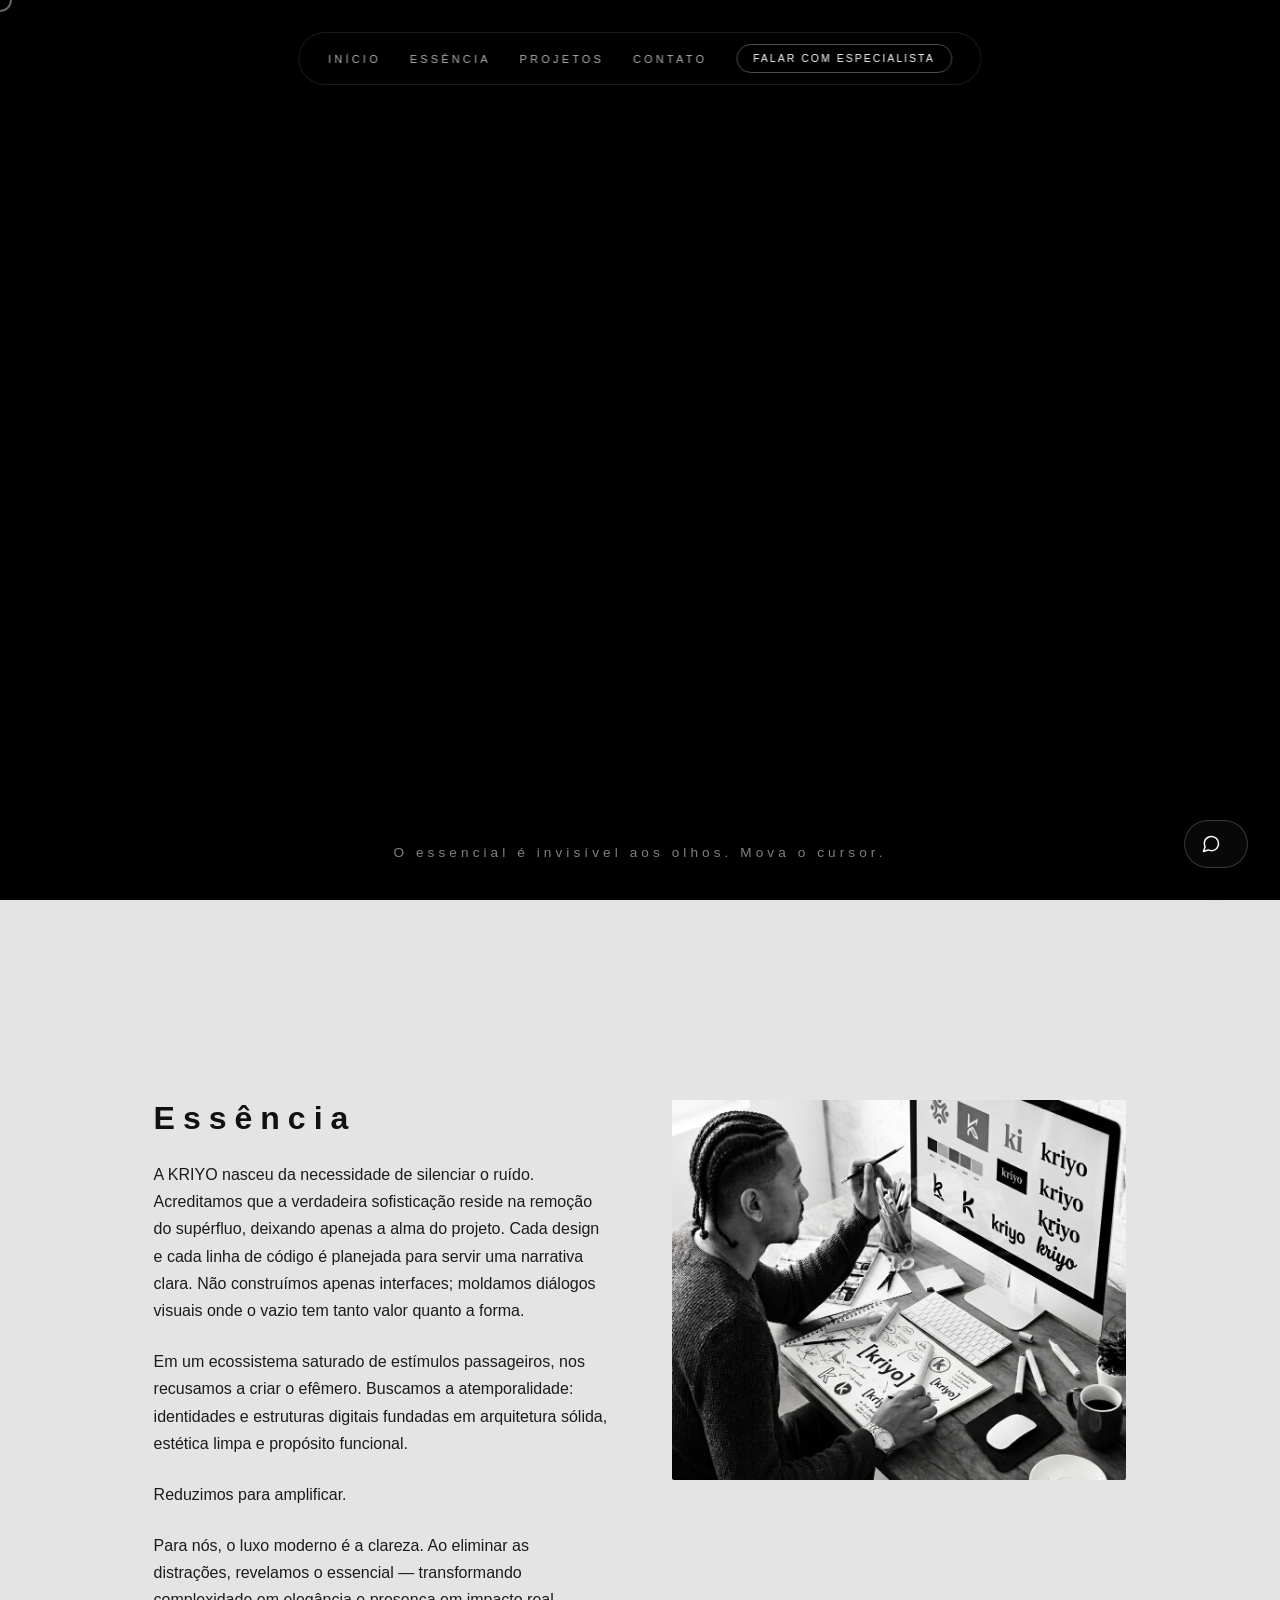
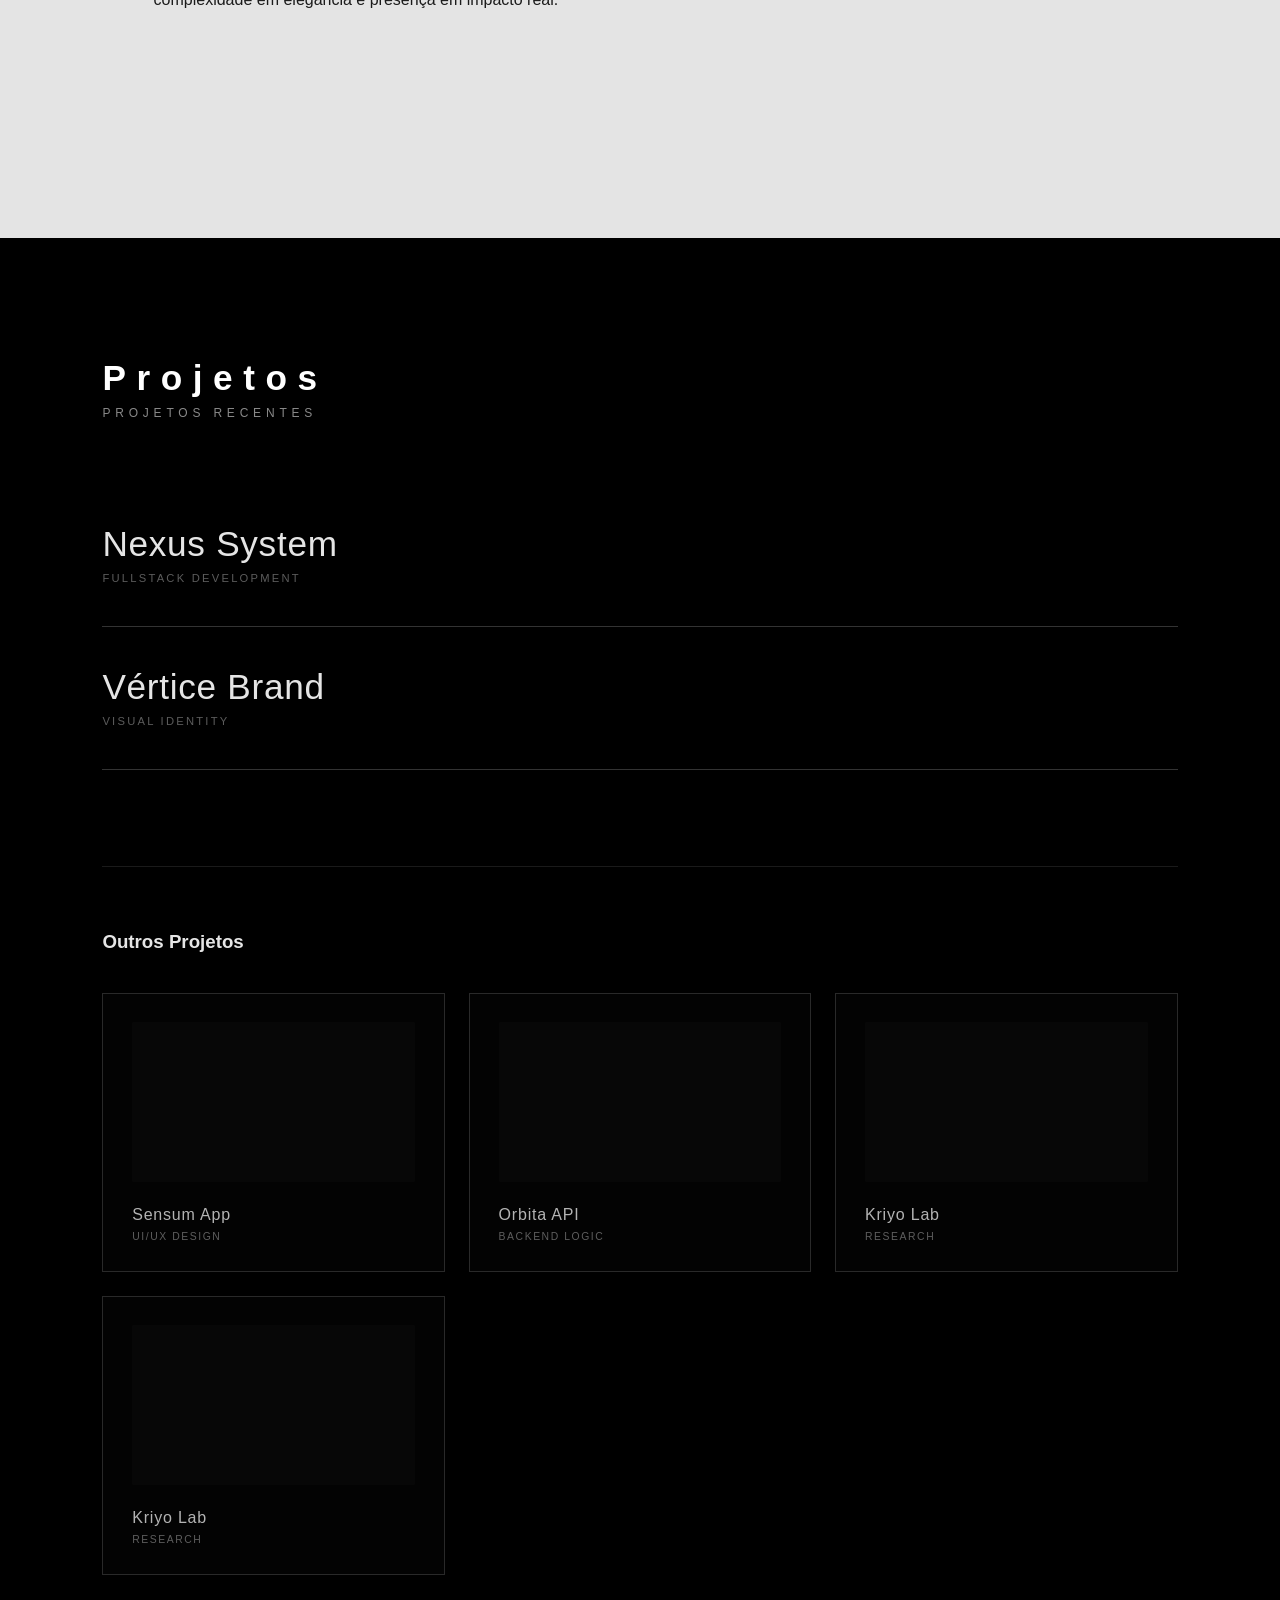
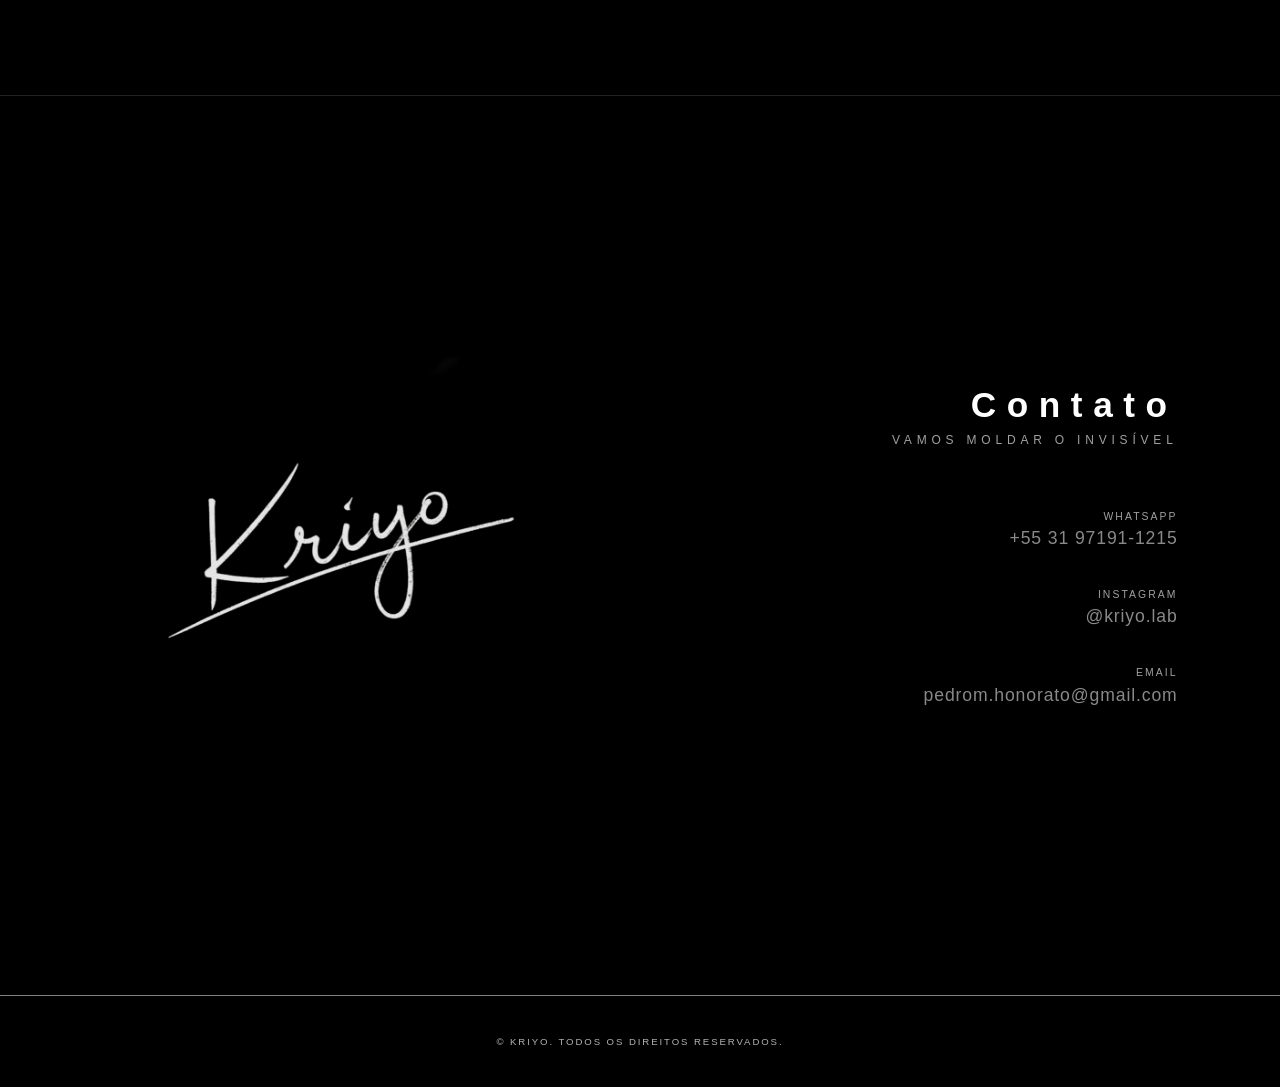
==== commit 37bfb112: "Revise index.html with updated content and layout Updated the content and structure of the index.htm" ====
--- a/index.html
+++ b/index.html
@@ -47,15 +47,22 @@
         <h2>Essência</h2>
 
         <p>
-          A [KRIYO] nasceu da necessidade de silenciar o ruído.
-          Acreditamos que a verdadeira sofisticação reside na remoção do supérfluo,
-          deixando apenas a alma do projeto.
+          A KRIYO nasceu da necessidade de silenciar o ruído. Acreditamos que a verdadeira sofisticação reside na remoção do supérfluo, deixando apenas a alma do projeto.
+          Cada design e cada linha de código é planejada para servir uma narrativa clara.
+          Não construímos apenas interfaces; moldamos diálogos visuais onde o vazio tem tanto valor quanto a forma.
         </p>
 
         <p>
-          Cada design e cada linha de código é planejada para servir uma narrativa clara.
-          Não construímos apenas interfaces; moldamos diálogos visuais onde o vazio
-          tem tanto valor quanto a forma.
+          Em um ecossistema saturado de estímulos passageiros, nos recusamos a criar o efêmero.
+          Buscamos a atemporalidade: identidades e estruturas digitais fundadas em arquitetura sólida, estética limpa e propósito funcional.
+        </p>
+
+        <p>
+          Reduzimos para amplificar.
+        </p>
+
+        <p>
+          Para nós, o luxo moderno é a clareza. Ao eliminar as distrações, revelamos o essencial — transformando complexidade em elegância e presença em impacto real.
         </p>
       </div>
 
--- a/css/style.css
+++ b/css/style.css
@@ -30,38 +30,35 @@
   pointer-events: none;
   z-index: 9999;
   transform: translate(-50%, -50%);
-  transition:
-    width 0.15s ease,
-    height 0.15s ease,
-    border 0.15s ease;
-}
-
-/* HEADER CENTRALIZADO */
+  transition: width 0.15s ease, height 0.15s ease, border 0.15s ease;
+}
+
+/* HEADER CENTRALIZADO COM CTA */
 #main-header {
   position: fixed;
   top: 32px;
   left: 50%;
   transform: translateX(-50%);
   z-index: 1000;
-
-  opacity: 1;
-  pointer-events: auto;
+  width: max-content;
+  max-width: 95vw;
 }
 
 .nav-center {
   display: flex;
-  gap: 2.5rem;
-
-  background: rgba(0, 0, 0, 0.35);
-  backdrop-filter: blur(12px);
-  padding: 0.8rem 2.2rem;
+  align-items: center;
+  gap: 1.8rem; /* Espaçamento levemente ajustado para comportar o item 'Início' */
+  background: rgba(0, 0, 0, 0.55);
+  backdrop-filter: blur(16px);
+  padding: 0.7rem 1.8rem;
   border-radius: 999px;
+  border: 1px solid rgba(255, 255, 255, 0.1);
 }
 
 .nav-link {
   font-family: 'Space Grotesk', sans-serif;
-  font-size: 0.7rem;
-  letter-spacing: 0.35em;
+  font-size: 0.68rem;
+  letter-spacing: 0.3em;
   text-transform: uppercase;
   color: #fff;
   text-decoration: none;
@@ -74,7 +71,27 @@
   transform: translateY(-1px);
 }
 
-/* TEXTO */
+.nav-cta-btn {
+  font-family: 'Space Grotesk', sans-serif;
+  font-size: 0.65rem;
+  letter-spacing: 0.2em;
+  text-transform: uppercase;
+  color: #fff;
+  text-decoration: none;
+  padding: 0.5rem 1rem;
+  border: 1px solid rgba(255, 255, 255, 0.3);
+  border-radius: 999px;
+  transition: all 0.3s ease;
+  white-space: nowrap;
+}
+
+.nav-cta-btn:hover {
+  background: #fff;
+  color: #000;
+  border-color: #fff;
+}
+
+/* HERO SECTION */
 .hero {
   position: relative;
   height: 100vh;
@@ -86,28 +103,33 @@
 }
 
 .hero h1 {
-  font-size: clamp(4rem, 10vw, 8rem);
+  font-size: clamp(3.5rem, 9vw, 8rem);
   letter-spacing: 0.1em;
 }
 
 .slogan {
   margin-top: 16px;
-  font-size: 1.2rem;
+  font-size: clamp(0.9rem, 2vw, 1.2rem);
   letter-spacing: 0.4em;
   opacity: 0.7;
 }
 
-/* HINT SEMPRE VISÍVEL */
+/* HINTS VARIÁVEIS (DESKTOP E MOBILE) */
 .hint {
   position: absolute;
   bottom: 40px;
   width: 100%;
   text-align: center;
-  font-size: 0.9rem;
-  letter-spacing: 0.35em;
-  color: rgba(255, 255, 255, 0.486);
+  font-size: 0.85rem;
+  letter-spacing: 0.3em;
+  color: rgba(255, 255, 255, 0.5);
   z-index: 3;
   pointer-events: none;
+  padding: 0 1rem;
+}
+
+.hint-mobile {
+  display: none;
 }
 
 /* CANVAS */
@@ -118,7 +140,7 @@
   pointer-events: none;
 }
 
-/* SEÇÕES */
+/* SEÇÕES GENÉRICAS */
 section {
   min-height: 100vh;
   padding: 120px 8vw;
@@ -127,18 +149,6 @@
   z-index: 1;
 }
 
-section h2 {
-  font-size: 2rem;
-  letter-spacing: 0.4em;
-  margin-bottom: 2rem;
-}
-
-section p {
-  max-width: 520px;
-  line-height: 1.6;
-  opacity: 0.8;
-}
-
 /* =========================
    ESSENCE SECTION
 ========================= */
@@ -151,19 +161,16 @@
   align-items: center;
 }
 
-/* Container principal ajustado */
 .essence-content {
   width: 100%;
-  max-width: 1100px; /* Reduzido de 1400px para fechar a largura da seção */
+  max-width: 1100px;
   margin: 0 auto;
-  padding: 80px 4vw; /* Reduzido de 1400px/140px para deixar o topo e a base mais Enxutos */
-
+  padding: 80px 4vw;
   display: grid;
-  grid-template-columns: 1fr 1fr; /* Proporção 1:1 deixa o layout mais equilibrado */
-  gap: 4rem; /* Reduzido de 6rem para aproximar o texto da imagem */
-}
-
-/* Texto */
+  grid-template-columns: 1fr 1fr;
+  gap: 4rem;
+}
+
 .essence-text {
   display: flex;
   flex-direction: column;
@@ -173,22 +180,20 @@
 .essence-text h2 {
   font-size: 2rem;
   letter-spacing: 0.25em;
-  margin-bottom: 1.5rem; /* Reduzido de 3rem para tirar a folga do título */
-}
-
-/* Parágrafos */
+  margin-bottom: 1.5rem;
+}
+
 .essence-text p {
   font-size: 1rem;
   line-height: 1.7;
-  margin-bottom: 1.5rem; /* Espaçamento menor entre parágrafos */
+  margin-bottom: 1.5rem;
   max-width: 500px;
   opacity: 0.95;
 }
 
-/* Área da imagem */
 .essence-image {
   width: 100%;
-  height: 380px; /* Ajuste a altura aqui se quiser a foto ainda mais baixa ou mais alta */
+  height: 380px;
   background: #eaeaea;
   border-radius: 2px;
   overflow: hidden;
@@ -202,12 +207,11 @@
 }
 
 /* =========================
-   PROJECTS SECTION (REFINADA)
+   PROJECTS SECTION
 ========================= */
 .projects-section {
   background: #000;
   padding: 120px 8vw;
-  /* Padding igual ao da Essência */
   color: #e5e5e5;
 }
 
@@ -216,12 +220,10 @@
   margin: 0 auto;
 }
 
-/* Título igual à seção Essência */
 .projects-section h2 {
   font-size: 2.2rem;
   letter-spacing: 0.3em;
   margin-bottom: 0.5rem;
-  /* Menor para o subtítulo vir logo abaixo */
   color: #fff;
 }
 
@@ -234,7 +236,6 @@
   margin-bottom: 4rem;
 }
 
-/* Lista Projetos */
 .project-main-list {
   margin-bottom: 6rem;
 }
@@ -244,8 +245,7 @@
   justify-content: space-between;
   align-items: center;
   padding: 2.5rem 0;
-  /* Padding reduzido para elegância */
-  border-bottom: 1px solid rgba(255, 255, 255, 0.196);
+  border-bottom: 1px solid rgba(255, 255, 255, 0.2);
   text-decoration: none;
   color: inherit;
   transition: all 0.6s cubic-bezier(0.16, 1, 0.3, 1);
@@ -257,11 +257,9 @@
   background: rgba(255, 255, 255, 0.02);
 }
 
-/* Nome do Projeto: Reduzido e Refinado */
 .project-item h3 {
   font-size: clamp(1.5rem, 3vw, 2.2rem);
   font-weight: 400;
-  /* Menos peso = mais sofisticação */
   letter-spacing: 0.02em;
   margin-bottom: 4px;
   transition: letter-spacing 0.5s ease;
@@ -269,25 +267,19 @@
 
 .project-item:hover h3 {
   letter-spacing: 0.08em;
-  /* Leve expansão no hover */
-}
-
-/* 1. Estado inicial (mais apagado/elegante) */
+}
+
 .project-item .category {
   font-family: 'Space Grotesk', sans-serif;
   font-size: 0.7rem;
   letter-spacing: 0.2em;
   text-transform: uppercase;
   opacity: 0.4;
-  /* Reduzi para 0.2 para ficar bem sutil, como você pediu */
   transition: opacity 0.4s ease;
-  /* Essencial para o efeito de "acender" suave */
-}
-
-/* 2. Efeito de acender (Gatilho no PAI afeta o FILHO) */
+}
+
 .project-item:hover .category {
-  opacity: 0.6;
-  /* Sobe para 0.7 quando o mouse entra no item */
+  opacity: 0.7;
 }
 
 .view-project {
@@ -306,59 +298,47 @@
   transform: translateX(0);
 }
 
-/* Grid de Projetos Menores */
 .other-projects-header {
   margin-bottom: 2.5rem;
-  border-top: 1px solid rgba(172, 27, 27, 0.05);
+  border-top: 1px solid rgba(255, 255, 255, 0.1);
   padding-top: 4rem;
 }
 
 .projects-grid {
   display: grid;
-  grid-template-columns: repeat(auto-fill, minmax(280px, 1fr));
+  grid-template-columns: repeat(auto-fill, minmax(260px, 1fr));
   gap: 1.5rem;
 }
 
 .project-card-small {
   background: rgba(255, 255, 255, 0.01);
-  /* Fundo quase invisível por padrão */
   padding: 1.8rem;
-  border: 1px solid rgba(255, 255, 255, 0.196);
+  border: 1px solid rgba(255, 255, 255, 0.15);
   transition: all 0.5s cubic-bezier(0.16, 1, 0.3, 1);
   cursor: pointer;
-  position: relative;
-}
-
-/* Efeito de Destaque no Hover */
+}
+
 .project-card-small:hover {
   background: rgba(255, 255, 255, 0.04);
-  border-color: rgba(255, 255, 255, 0.381);
-  /* Borda muito mais visível */
-  transform: translateY(-8px);
-  /* Sobe um pouco mais para dar profundidade */
+  border-color: rgba(255, 255, 255, 0.38);
+  transform: translateY(-6px);
   box-shadow: 0 15px 35px rgba(0, 0, 0, 0.5);
-  /* Sombra para destacar do fundo */
 }
 
 .card-image {
   width: 100%;
   height: 160px;
   background: #0d0d0d;
-  /* Um pouco mais claro que o fundo puro */
   margin-bottom: 1.5rem;
   border-radius: 1px;
   opacity: 0.4;
-  /* Imagem começa "apagada" */
   transition: all 0.5s ease;
   filter: grayscale(100%);
-  /* Começa em P&B para elegância */
 }
 
 .project-card-small:hover .card-image {
   opacity: 1;
-  /* Acende a imagem */
   filter: grayscale(0%);
-  /* Ganha cor (se houver) no hover */
 }
 
 .project-card-small h4 {
@@ -366,32 +346,28 @@
   font-weight: 400;
   letter-spacing: 0.05em;
   margin-bottom: 0.4rem;
-  color: rgba(255, 255, 255, 0.663);
-  /* Título começa cinza */
+  color: rgba(255, 255, 255, 0.7);
   transition: color 0.4s ease;
 }
 
 .project-card-small:hover h4 {
   color: #fff;
-  /* Título brilha em branco puro */
 }
 
 .project-card-small p {
   font-size: 0.65rem;
   opacity: 0.4;
-  /* Subtítulo bem sutil */
   letter-spacing: 0.15em;
   text-transform: uppercase;
   transition: opacity 0.4s ease;
 }
 
 .project-card-small:hover p {
-  opacity: 0.6;
-  /* Subtítulo aparece mais */
+  opacity: 0.7;
 }
 
 /* =========================
-   CONTACT SECTION (DARK) - REFINADA
+   CONTACT SECTION (DARK)
 ========================= */
 .contact-section {
   background: #000;
@@ -410,37 +386,21 @@
   grid-template-columns: 1fr 1fr;
   gap: 8rem;
   align-items: center;
-  /* Garante que a logo e o texto alinhem horizontalmente ao meio */
-}
-
-/* Ajuste da Logo Assinada */
+}
+
 .contact-image {
   width: 100%;
-  height: 550px;
   display: flex;
   align-items: center;
   justify-content: center;
-  background: transparent;
-  /* Removemos o fundo cinza */
-  border: none;
-  /* Removemos a borda */
 }
 
 .contact-image img {
-  max-width: 320px;
-  /* Tamanho ideal para uma logo assinada */
+  max-width: 380px;
   width: 100%;
   height: auto;
   object-fit: contain;
-  opacity: 0.6;
-  /* Começa sutil */
-  transition: all 0.8s cubic-bezier(0.16, 1, 0.3, 1);
-}
-
-.contact-section:hover .contact-image img {
-  opacity: 1;
-  transform: scale(1.05);
-  /* Leve aproximação ao interagir */
+  opacity: 0.9;
 }
 
 .contact-text {
@@ -451,9 +411,7 @@
   align-items: flex-end;
 }
 
-/* Título e Subtítulo */
 .contact-section h2 {
-  font-family: 'Poppins', sans-serif;
   font-size: 2.2rem;
   letter-spacing: 0.3em;
   color: #fff;
@@ -469,12 +427,10 @@
   margin-bottom: 4rem;
 }
 
-/* Lista de Contatos */
 .contact-info-list {
   display: flex;
   flex-direction: column;
   gap: 2.5rem;
-  margin-bottom: 4rem;
 }
 
 .contact-item {
@@ -490,17 +446,14 @@
   text-transform: uppercase;
   letter-spacing: 0.2em;
   opacity: 0.7;
-  /* Bem discreto para dar peso ao valor */
   margin-bottom: 0.4rem;
-  transition: opacity 0.4s ease;
 }
 
 .contact-item .value {
   font-size: 1.1rem;
-  /* Tamanho refinado */
   font-weight: 400;
   letter-spacing: 0.05em;
-  opacity: 0.5;
+  opacity: 0.6;
   transition: all 0.4s ease;
 }
 
@@ -508,43 +461,53 @@
   opacity: 1;
   color: #fff;
   transform: translateX(-5px);
-  /* Desliza levemente para a esquerda */
-}
-
-.contact-item:hover .label {
-  opacity: 0.5;
-}
-
-/* Ajuste da Logo Assinada - Fixa e Constante */
-.contact-image img {
-  max-width: 450px;
-  width: 100%;
-  height: auto;
-  object-fit: contain;
+}
+
+/* =========================
+   BOTÃO FLUTUANTE WHATSAPP (MINIMALISTA)
+========================= */
+.whatsapp-float-btn {
+  position: fixed;
+  bottom: 32px;
+  right: 32px;
+  z-index: 999;
+  display: flex;
+  align-items: center;
+  gap: 0.6rem;
+  background: rgba(10, 10, 10, 0.85);
+  backdrop-filter: blur(12px);
+  border: 1px solid rgba(255, 255, 255, 0.2);
+  color: #fff;
+  padding: 0.8rem 1rem;
+  border-radius: 999px;
+  text-decoration: none;
+  box-shadow: 0 10px 25px rgba(0, 0, 0, 0.5);
+  transition: all 0.4s cubic-bezier(0.16, 1, 0.3, 1);
+  cursor: pointer;
+}
+
+.whatsapp-float-text {
+  font-family: 'Space Grotesk', sans-serif;
+  font-size: 0.7rem;
+  letter-spacing: 0.15em;
+  text-transform: uppercase;
+  max-width: 0;
+  opacity: 0;
+  overflow: hidden;
+  white-space: nowrap;
+  transition: max-width 0.4s ease, opacity 0.3s ease;
+}
+
+.whatsapp-float-btn:hover {
+  background: #ffffff;
+  color: #000000;
+  border-color: #ffffff;
+  padding: 0.8rem 1.4rem;
+}
+
+.whatsapp-float-btn:hover .whatsapp-float-text {
+  max-width: 160px;
   opacity: 1;
-  /* Mantém 100% de visibilidade sempre */
-  filter: none;
-  transform: none !important;
-  transition: none !important;
-  filter: none !important;
-}
-
-/* Ícones */
-.contact-icons {
-  display: flex;
-  justify-content: flex-end;
-  gap: 2.5rem;
-}
-
-.contact-icons a {
-  color: #fff;
-  opacity: 0.3;
-  transition: all 0.4s ease;
-}
-
-.contact-icons a:hover {
-  opacity: 1;
-  transform: translateY(-5px);
 }
 
 /* =========================
@@ -552,16 +515,14 @@
 ========================= */
 .main-footer {
   background: #000;
-  padding: 50px 8vw;
-  /* Aumentei um pouco o respiro vertical */
-  border-top: 1px solid rgba(255, 255, 255, 0.13);
+  padding: 40px 8vw;
+  border-top: 1px solid rgba(255, 255, 255, 0.5);
 }
 
 .footer-container {
   max-width: 1400px;
   margin: 0 auto;
   display: flex;
-  flex-direction: column;
   justify-content: center;
   align-items: center;
   text-align: center;
@@ -572,7 +533,7 @@
   font-size: 0.6rem;
   letter-spacing: 0.2em;
   text-transform: uppercase;
-  color: rgba(255, 255, 255, 0.375);
+  color: rgba(255, 255, 255, 0.7);
 }
 
 /* =================================================
@@ -580,17 +541,14 @@
 ================================================= */
 
 @media (max-width: 1024px) {
-
-  /* Desativa cursor personalizado em touch devices */
   .custom-cursor {
-    display: none;
+    display: none !important;
   }
 
   body {
-    cursor: auto;
-  }
-
-  /* Ajuste de seções */
+    cursor: auto !important;
+  }
+
   section {
     padding: 80px 6vw;
   }
@@ -598,14 +556,12 @@
   .essence-content,
   .contact-content {
     grid-template-columns: 1fr;
-    /* Transforma grid em coluna única */
-    gap: 4rem;
-    text-align: center;
-  }
-
-  /* Ajustes na Seção Essência */
+    gap: 3.5rem;
+  }
+
   .essence-text {
     align-items: center;
+    text-align: center;
   }
 
   .essence-text p {
@@ -613,12 +569,10 @@
   }
 
   .essence-image {
-    height: 350px;
+    height: 320px;
     order: 2;
-    /* Move a imagem para baixo do texto no mobile */
-  }
-
-  /* Ajustes na Seção de Contato */
+  }
+
   .contact-text {
     align-items: center;
     text-align: center;
@@ -627,50 +581,45 @@
 
   .contact-image {
     order: 2;
-    height: auto;
-    min-height: 250px;
   }
 
   .contact-image img {
-    max-width: 280px;
-  }
-
-  .contact-info-list,
-  .contact-icons {
+    max-width: 260px;
+  }
+
+  .contact-info-list {
     align-items: center;
-    justify-content: center;
-  }
-
-  .contact-item:hover {
-    transform: translateY(-3px);
-    /* Ajuste do hover para não deslizar pro lado */
+  }
+
+  .hint-desktop {
+    display: none;
+  }
+
+  .hint-mobile {
+    display: block;
   }
 }
 
 @media (max-width: 768px) {
-
-  /* Header: Ajuste para não ocupar a tela toda */
+  #main-header {
+    top: 16px;
+  }
+
   .nav-center {
-    gap: 1.2rem;
-    padding: 0.6rem 1.5rem;
+    gap: 0.8rem;
+    padding: 0.5rem 1rem;
   }
 
   .nav-link {
-    font-size: 0.6rem;
-    letter-spacing: 0.2em;
-  }
-
-  /* Hero: Títulos menores */
-  .hero h1 {
-    font-size: 3.5rem;
-  }
-
-  .slogan {
-    font-size: 0.9rem;
-    letter-spacing: 0.25em;
-  }
-
-  /* Projetos Principais */
+    font-size: 0.55rem;
+    letter-spacing: 0.12em;
+  }
+
+  .nav-cta-btn {
+    font-size: 0.52rem;
+    padding: 0.35rem 0.7rem;
+  }
+
   .project-item.main-featured {
     flex-direction: column;
     align-items: flex-start;
@@ -679,17 +628,17 @@
 
   .view-project {
     display: none;
-    /* Esconde o "view project" no mobile para limpar o visual */
-  }
-
-  /* Projetos Menores (Grid) */
-  .projects-grid {
-    grid-template-columns: 1fr;
-    /* Coluna única para os cards menores */
-  }
-
-  .other-projects-header {
-    padding-top: 2rem;
+  }
+
+  .whatsapp-float-btn {
+    bottom: 20px;
+    right: 20px;
+  }
+
+  /* No touch, mostra o texto expandido direto para facilitar clique */
+  .whatsapp-float-text {
+    max-width: 160px;
+    opacity: 1;
   }
 }
 
@@ -701,12 +650,11 @@
   .essence-text h2,
   .projects-section h2,
   .contact-section h2 {
-    font-size: 1.8rem;
+    font-size: 1.6rem;
     letter-spacing: 0.2em;
   }
 
   .contact-item .value {
-    font-size: 0.95rem;
-    /* Evita que o email quebre a tela */
-  }
-}+    font-size: 0.9rem;
+  }
+}
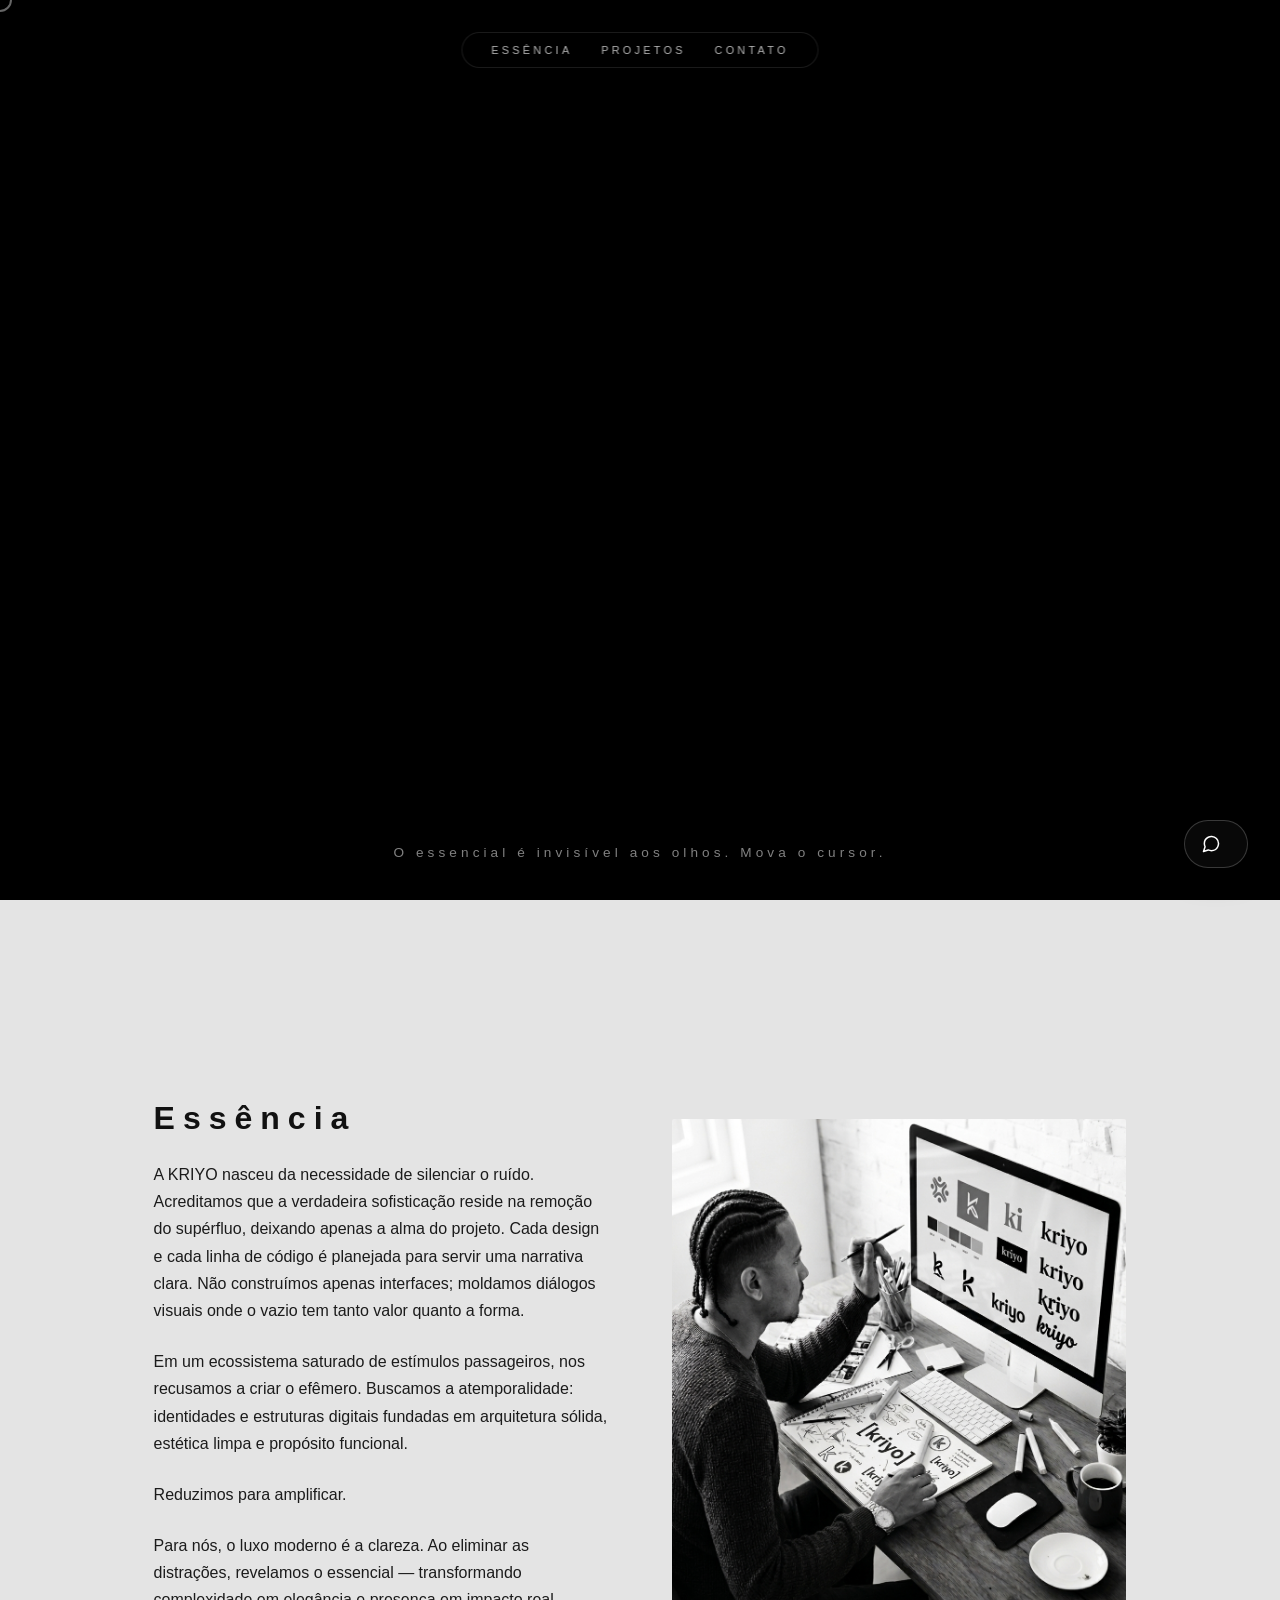
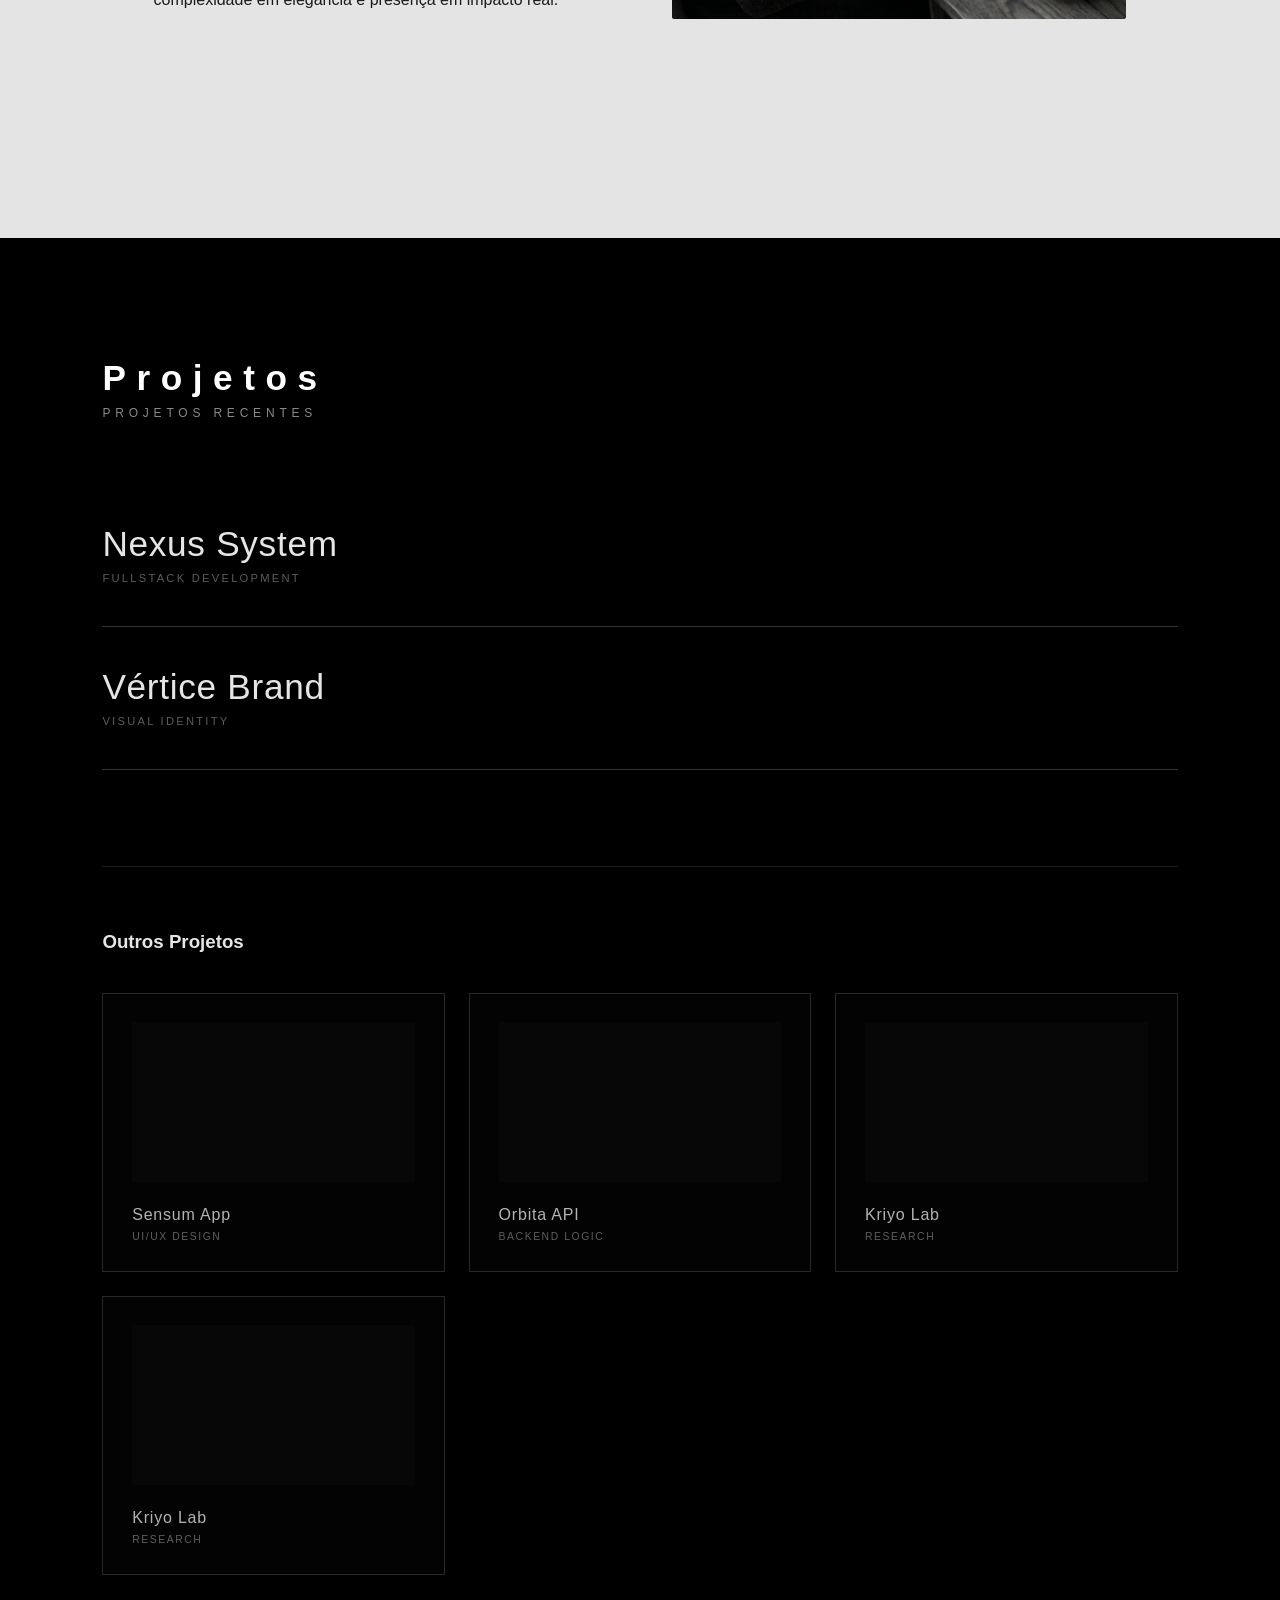
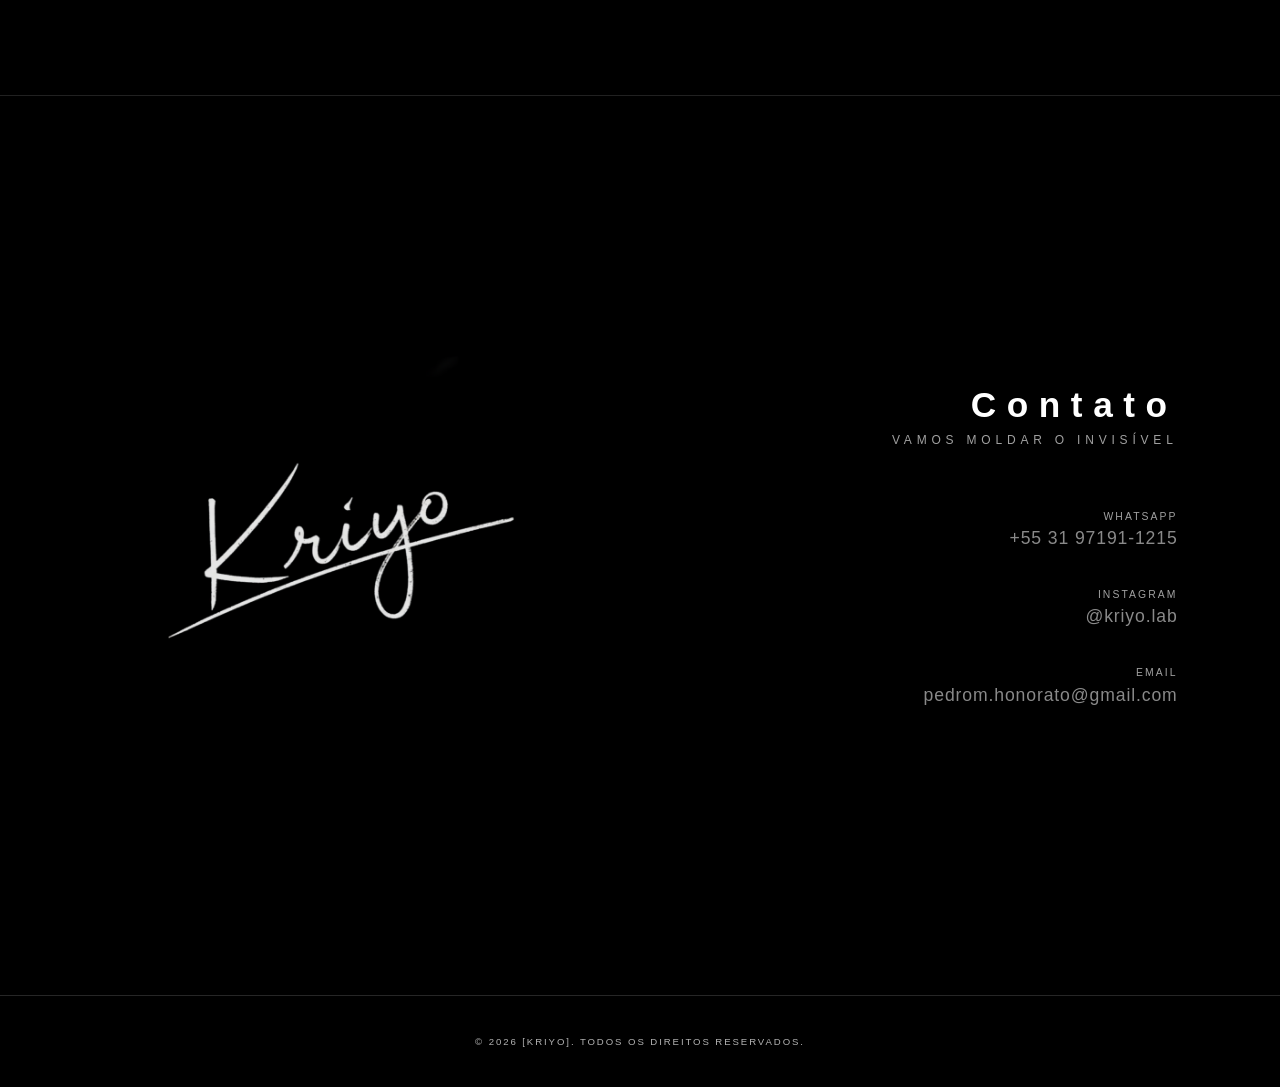
==== commit 0963a774: "Add dynamic header and footer to index.html Updated the index.html file to include a dynamic header " ====
--- a/index.html
+++ b/index.html
@@ -12,16 +12,8 @@
 
 <body>
 
- <!-- HEADER COM CTA -->
-<header id="main-header">
-  <nav class="nav-center">
-    <a href="#" class="nav-link">Início</a>
-    <a href="#section-essence" class="nav-link">Essência</a>
-    <a href="#section-projects" class="nav-link">Projetos</a>
-    <a href="#section-contact" class="nav-link">Contato</a>
-    <a href="https://wa.me/5531971911215" target="_blank" class="nav-cta-btn">Falar com especialista</a>
-  </nav>
-</header>
+  <!-- HEADER DINÂMICO VIA JS -->
+  <div data-header></div>
 
   <!-- EXPERIÊNCIA HERO / REVEAL -->
   <div class="custom-cursor"></div>
@@ -168,12 +160,8 @@
     <span class="whatsapp-float-text">Entre em contato</span>
   </a>
 
-  <!-- FOOTER -->
-  <footer class="main-footer">
-    <div class="footer-container">
-      <span class="copyright">© KRIYO. Todos os direitos reservados.</span>
-    </div>
-  </footer>
+  <!-- FOOTER DINÂMICO VIA JS -->
+  <div data-footer></div>
 
   <script src="js/script.js"></script>
 </body>
--- a/css/style.css
+++ b/css/style.css
@@ -47,7 +47,7 @@
 .nav-center {
   display: flex;
   align-items: center;
-  gap: 1.8rem; /* Espaçamento levemente ajustado para comportar o item 'Início' */
+  gap: 1.8rem;
   background: rgba(0, 0, 0, 0.55);
   backdrop-filter: blur(16px);
   padding: 0.7rem 1.8rem;
@@ -55,13 +55,14 @@
   border: 1px solid rgba(255, 255, 255, 0.1);
 }
 
-.nav-link {
+.nav-link, 
+.nav-link:visited {
   font-family: 'Space Grotesk', sans-serif;
   font-size: 0.68rem;
   letter-spacing: 0.3em;
   text-transform: uppercase;
-  color: #fff;
-  text-decoration: none;
+  color: #fff !important;
+  text-decoration: none !important;
   opacity: 0.7;
   transition: opacity 0.3s ease, transform 0.3s ease;
 }
@@ -71,24 +72,26 @@
   transform: translateY(-1px);
 }
 
-.nav-cta-btn {
+.nav-cta-btn,
+.nav-cta-btn:visited {
   font-family: 'Space Grotesk', sans-serif;
   font-size: 0.65rem;
   letter-spacing: 0.2em;
   text-transform: uppercase;
-  color: #fff;
-  text-decoration: none;
+  color: #ffffff !important;
+  text-decoration: none !important;
   padding: 0.5rem 1rem;
   border: 1px solid rgba(255, 255, 255, 0.3);
   border-radius: 999px;
   transition: all 0.3s ease;
   white-space: nowrap;
+  display: inline-block;
 }
 
 .nav-cta-btn:hover {
-  background: #fff;
-  color: #000;
-  border-color: #fff;
+  background: #fff !important;
+  color: #000 !important;
+  border-color: #fff !important;
 }
 
 /* HERO SECTION */
@@ -114,7 +117,7 @@
   opacity: 0.7;
 }
 
-/* HINTS VARIÁVEIS (DESKTOP E MOBILE) */
+/* HINTS VARIÁVEIS */
 .hint {
   position: absolute;
   bottom: 40px;
@@ -149,16 +152,13 @@
   z-index: 1;
 }
 
-/* =========================
-   ESSENCE SECTION
-========================= */
-
+/* ESSENCE SECTION */
 .essence-section {
   background: #e4e4e4;
   color: #111;
   min-height: 100vh;
   display: flex;
-  align-items: center;
+  align-items: center; /* Centraliza o bloco na tela */
 }
 
 .essence-content {
@@ -169,6 +169,7 @@
   display: grid;
   grid-template-columns: 1fr 1fr;
   gap: 4rem;
+  align-items: center; /* CENTRALIZA A IMAGEM VERTICALMENTE COM O TEXTO */
 }
 
 .essence-text {
@@ -191,12 +192,17 @@
   opacity: 0.95;
 }
 
+/* Remove a altura fixa para que a imagem acompanhe a proporção do bloco sem achatar */
 .essence-image {
   width: 100%;
-  height: 380px;
+  max-height: 500px; /* Define um limite máximo de altura */
+  aspect-ratio: 4 / 5; /* Mantém uma proporção harmônica e elegante */
   background: #eaeaea;
   border-radius: 2px;
   overflow: hidden;
+  display: flex;
+  align-items: center;
+  justify-content: center;
 }
 
 .essence-image img {
@@ -206,9 +212,7 @@
   display: block;
 }
 
-/* =========================
-   PROJECTS SECTION
-========================= */
+/* PROJECTS SECTION */
 .projects-section {
   background: #000;
   padding: 120px 8vw;
@@ -366,9 +370,7 @@
   opacity: 0.7;
 }
 
-/* =========================
-   CONTACT SECTION (DARK)
-========================= */
+/* CONTACT SECTION */
 .contact-section {
   background: #000;
   color: #e5e5e5;
@@ -463,27 +465,26 @@
   transform: translateX(-5px);
 }
 
-/* =========================
-   BOTÃO FLUTUANTE WHATSAPP (MINIMALISTA)
-========================= */
-.whatsapp-float-btn {
-  position: fixed;
-  bottom: 32px;
-  right: 32px;
-  z-index: 999;
-  display: flex;
-  align-items: center;
-  gap: 0.6rem;
-  background: rgba(10, 10, 10, 0.85);
-  backdrop-filter: blur(12px);
-  border: 1px solid rgba(255, 255, 255, 0.2);
-  color: #fff;
-  padding: 0.8rem 1rem;
-  border-radius: 999px;
-  text-decoration: none;
-  box-shadow: 0 10px 25px rgba(0, 0, 0, 0.5);
-  transition: all 0.4s cubic-bezier(0.16, 1, 0.3, 1);
-  cursor: pointer;
+/* BOTÃO FLUTUANTE WHATSAPP */
+.whatsapp-float-btn,
+.whatsapp-float-btn:visited {
+  position: fixed !important;
+  bottom: 32px !important;
+  right: 32px !important;
+  z-index: 9999 !important;
+  display: flex !important;
+  align-items: center !important;
+  gap: 0.6rem !important;
+  background: rgba(10, 10, 10, 0.85) !important;
+  backdrop-filter: blur(12px) !important;
+  border: 1px solid rgba(255, 255, 255, 0.2) !important;
+  color: #ffffff !important;
+  text-decoration: none !important;
+  padding: 0.8rem 1rem !important;
+  border-radius: 999px !important;
+  box-shadow: 0 10px 25px rgba(0, 0, 0, 0.5) !important;
+  transition: all 0.4s cubic-bezier(0.16, 1, 0.3, 1) !important;
+  cursor: pointer !important;
 }
 
 .whatsapp-float-text {
@@ -499,10 +500,10 @@
 }
 
 .whatsapp-float-btn:hover {
-  background: #ffffff;
-  color: #000000;
-  border-color: #ffffff;
-  padding: 0.8rem 1.4rem;
+  background: #ffffff !important;
+  color: #000000 !important;
+  border-color: #ffffff !important;
+  padding: 0.8rem 1.4rem !important;
 }
 
 .whatsapp-float-btn:hover .whatsapp-float-text {
@@ -510,13 +511,15 @@
   opacity: 1;
 }
 
-/* =========================
-   FOOTER
-========================= */
+.whatsapp-float-btn svg {
+  stroke: currentColor !important;
+}
+
+/* FOOTER */
 .main-footer {
   background: #000;
   padding: 40px 8vw;
-  border-top: 1px solid rgba(255, 255, 255, 0.5);
+  border-top: 1px solid rgba(255, 255, 255, 0.15);
 }
 
 .footer-container {
@@ -536,10 +539,7 @@
   color: rgba(255, 255, 255, 0.7);
 }
 
-/* =================================================
-   RESPONSIVIDADE (MOBILE & TABLET)
-================================================= */
-
+/* RESPONSIVIDADE */
 @media (max-width: 1024px) {
   .custom-cursor {
     display: none !important;
@@ -630,12 +630,12 @@
     display: none;
   }
 
-  .whatsapp-float-btn {
-    bottom: 20px;
-    right: 20px;
-  }
-
-  /* No touch, mostra o texto expandido direto para facilitar clique */
+  .whatsapp-float-btn,
+  .whatsapp-float-btn:visited {
+    bottom: 20px !important;
+    right: 20px !important;
+  }
+
   .whatsapp-float-text {
     max-width: 160px;
     opacity: 1;
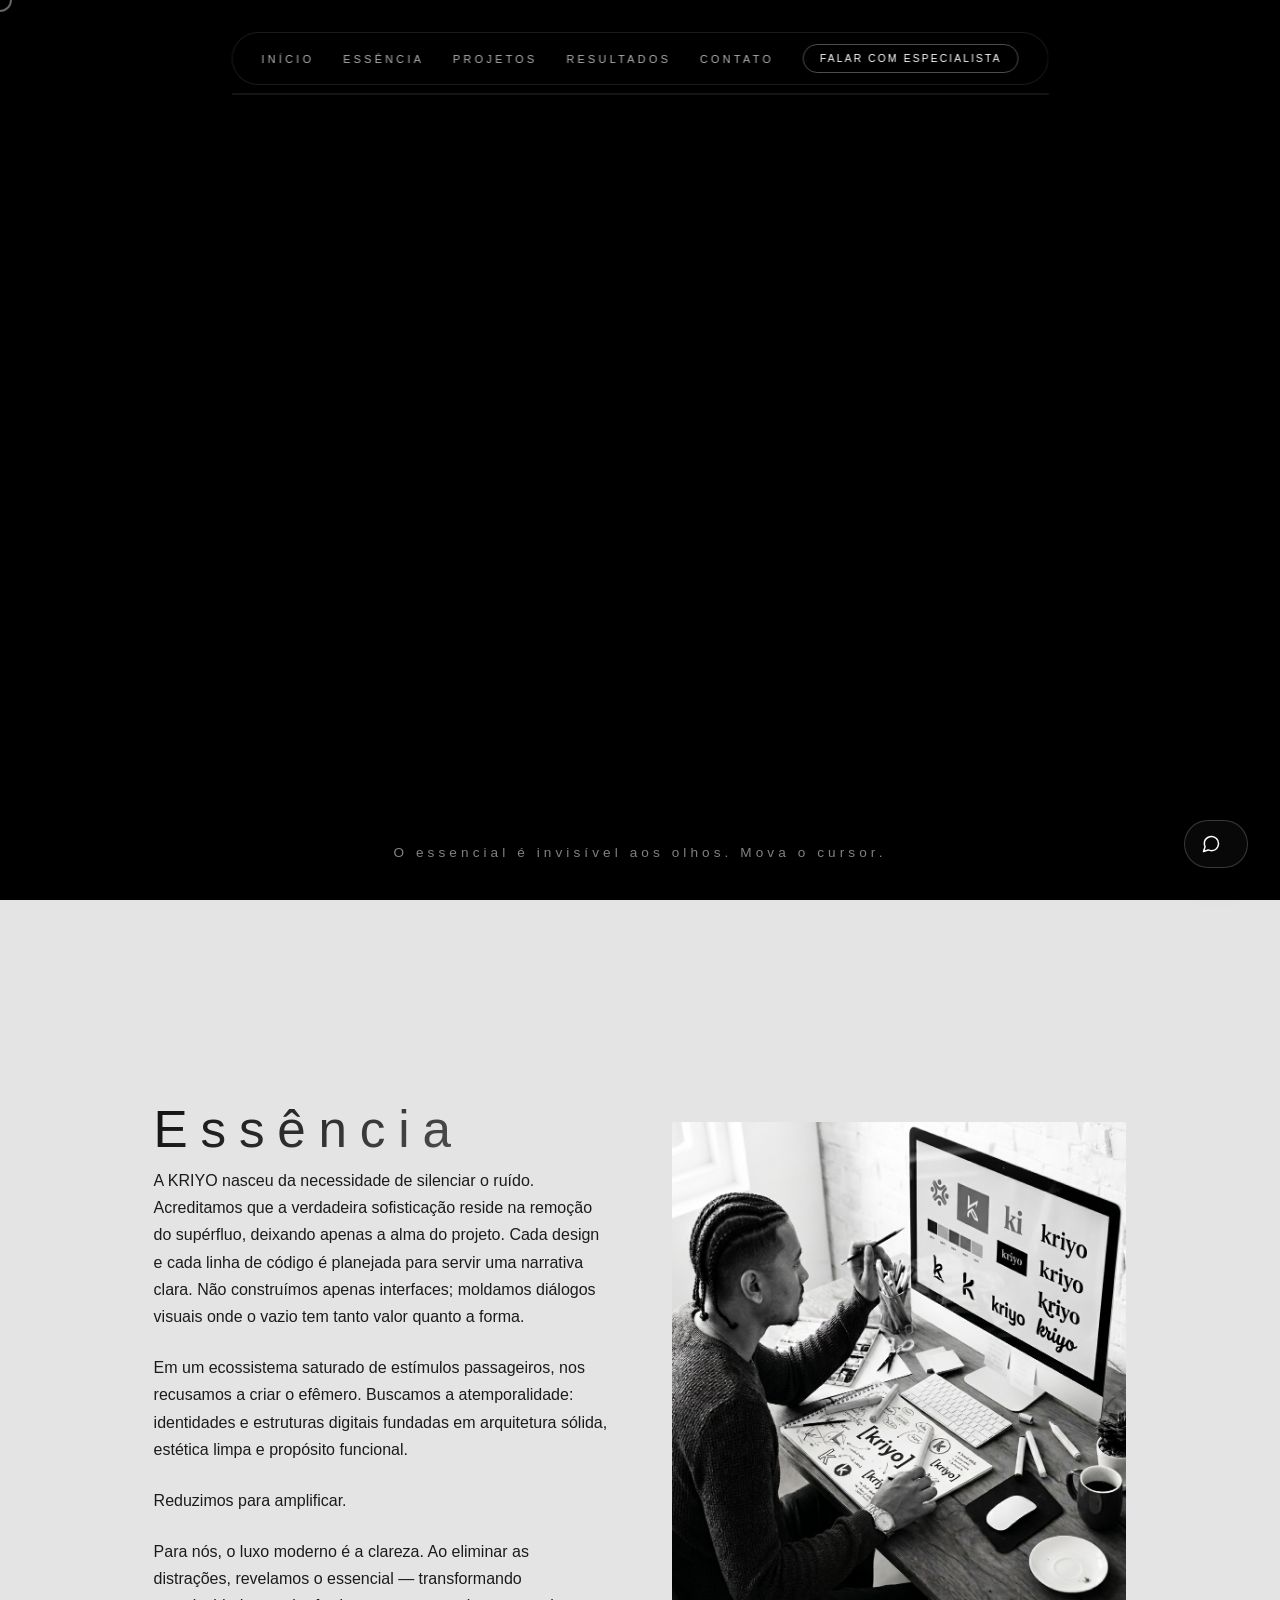
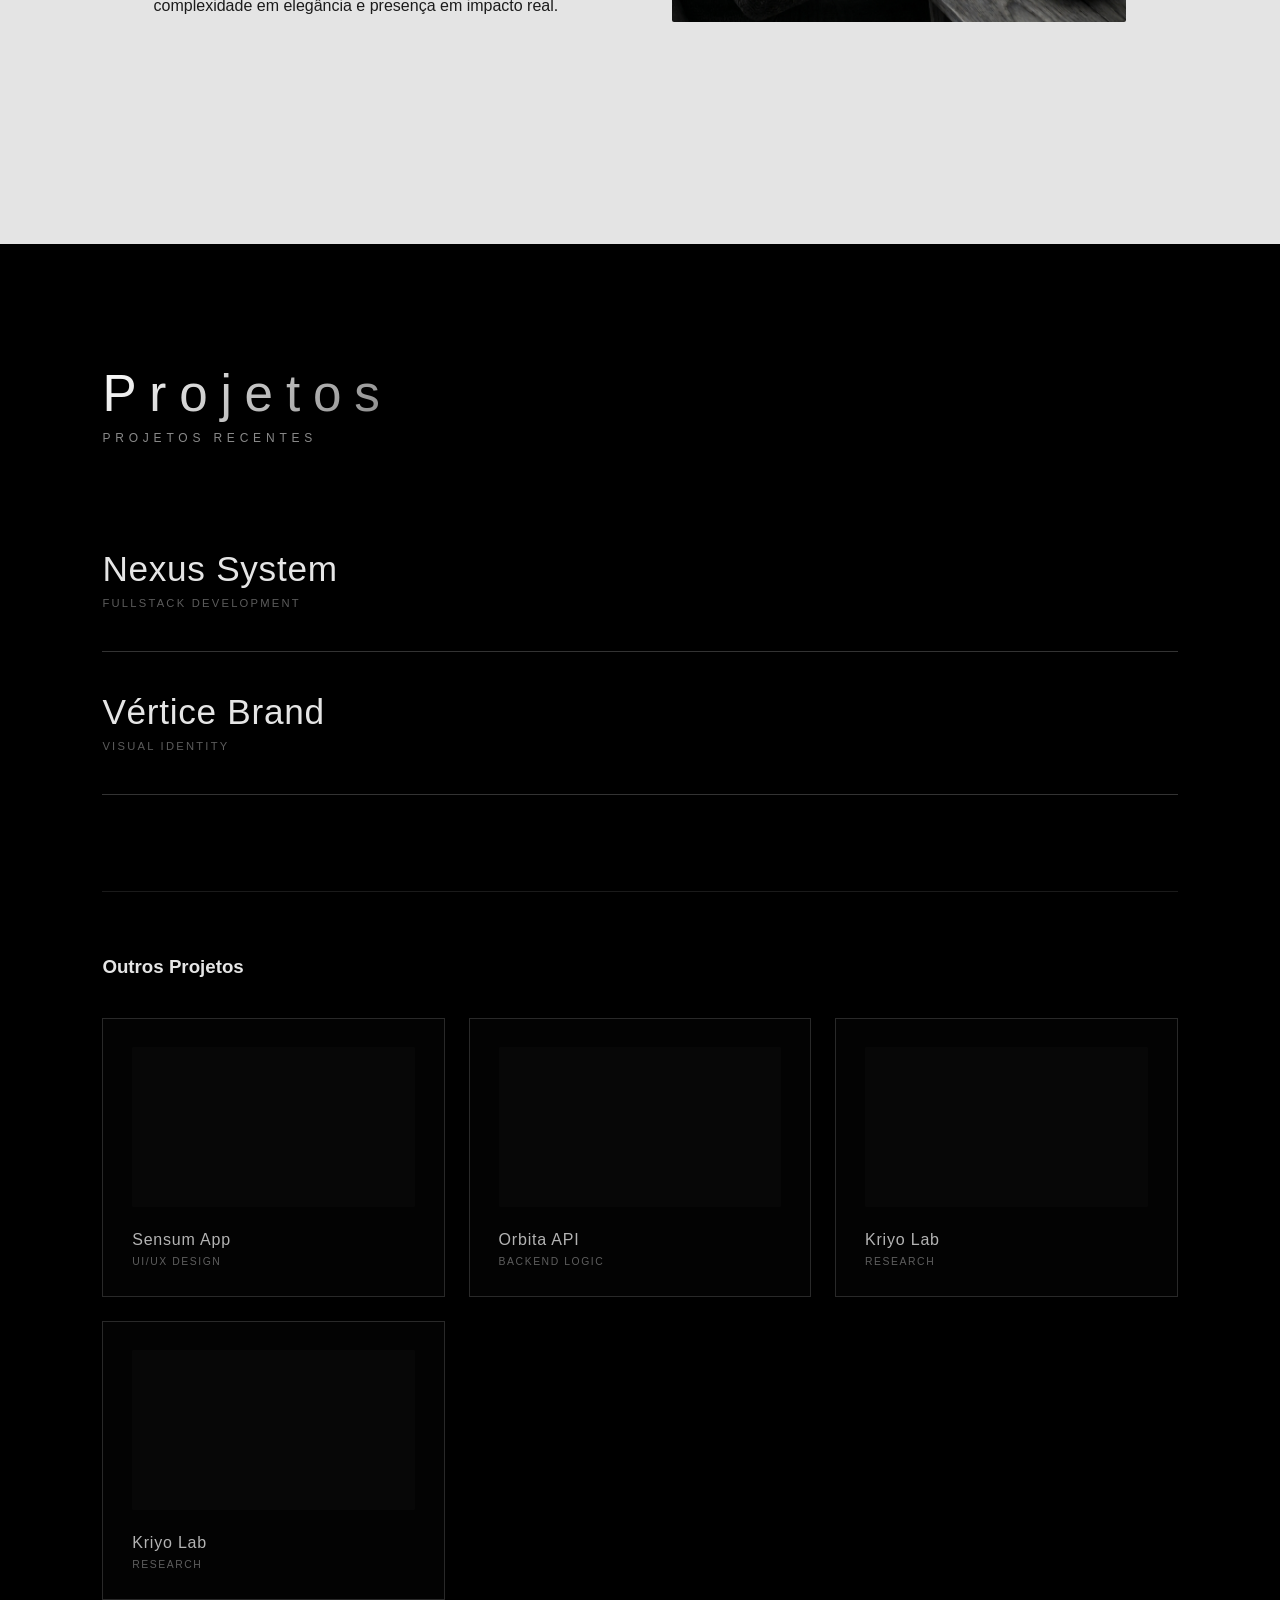
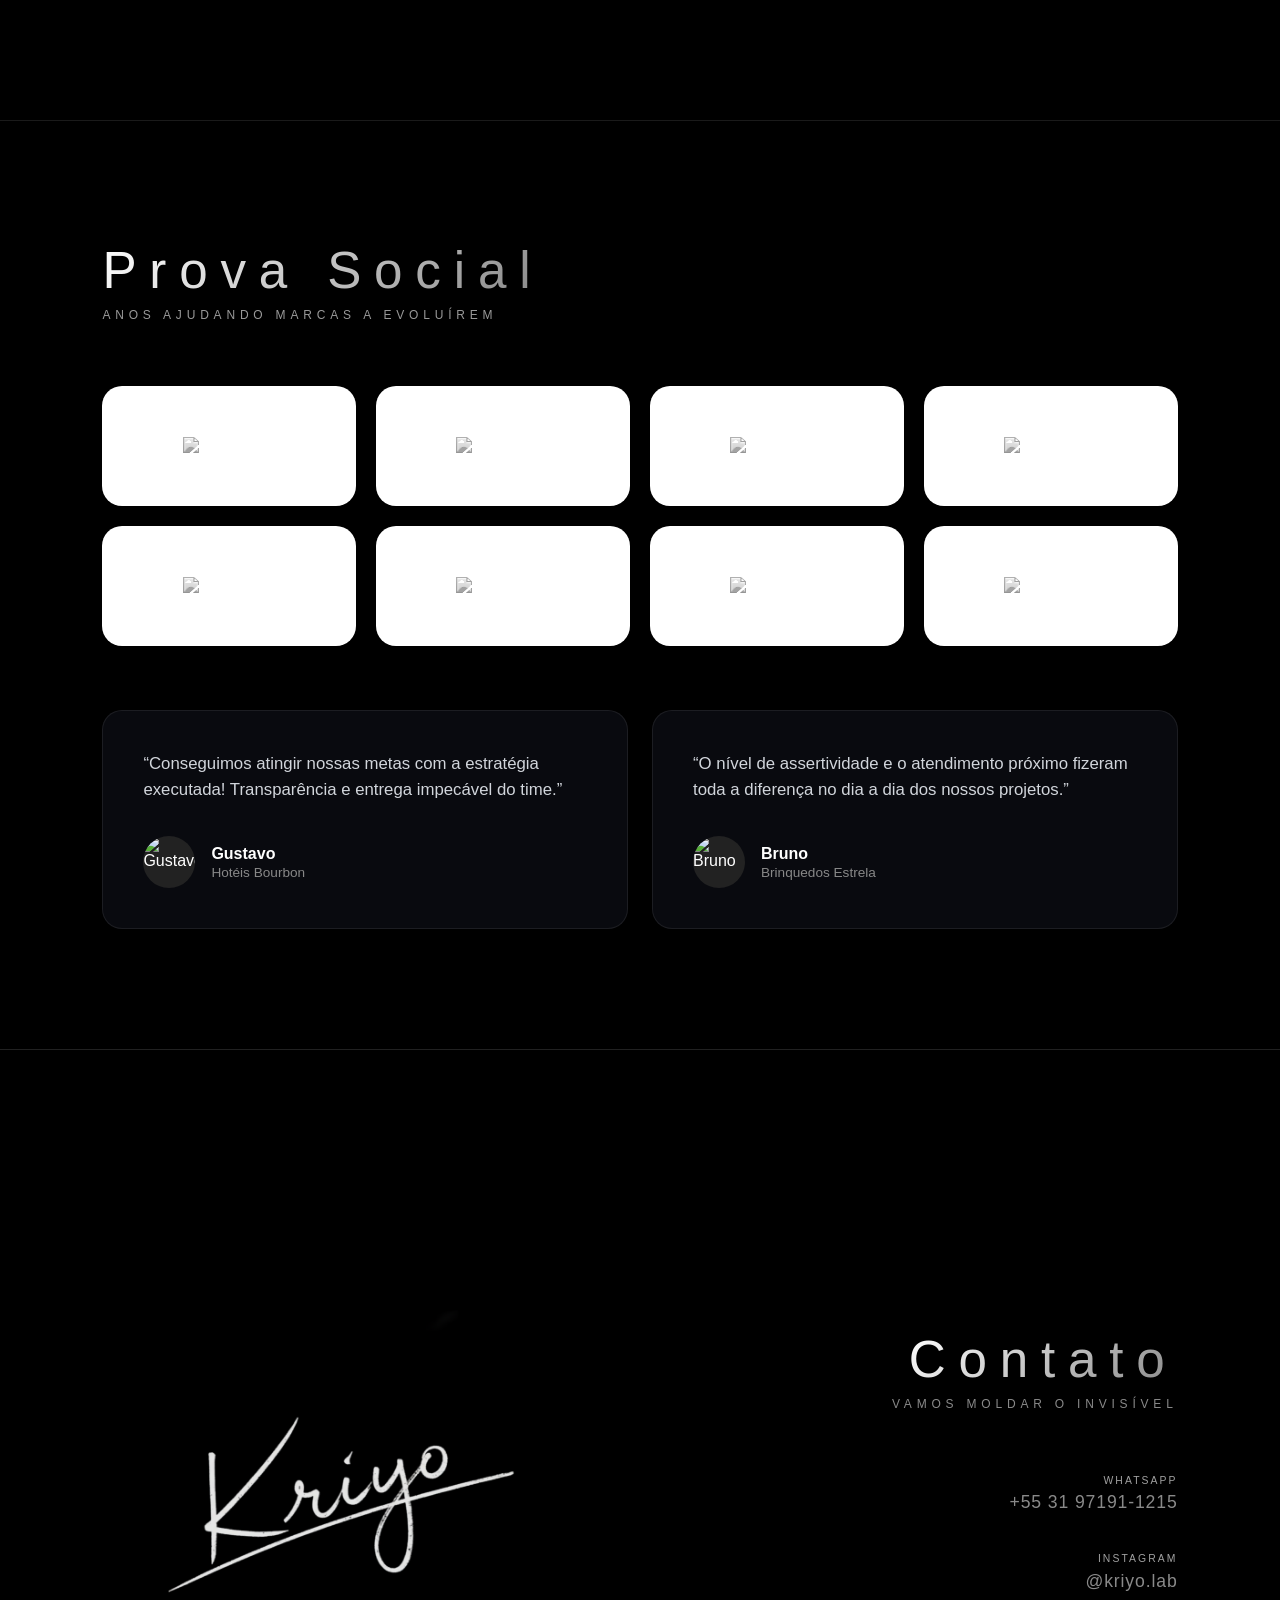
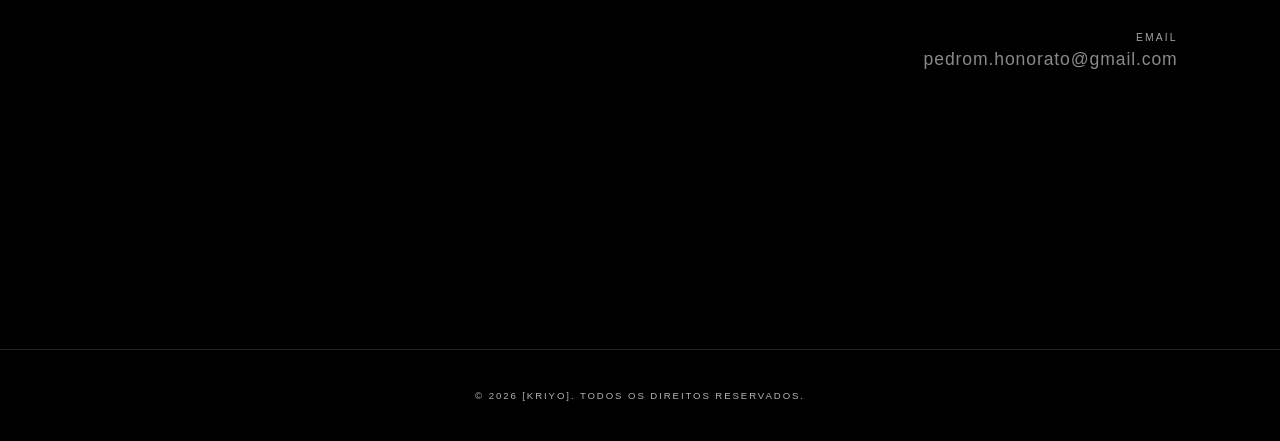
==== commit be523e66: "Refactor index.html with new content and structure" ====
--- a/index.html
+++ b/index.html
@@ -119,6 +119,76 @@
     </div>
   </section>
 
+<!-- SEÇÃO RESULTADOS & PROVA SOCIAL -->
+<section id="section-results" class="results-section">
+  <div class="results-container">
+    
+    <!-- Cabeçalho da Seção Padronizado -->
+    <div class="results-header">
+      <h2>Prova Social</h2>
+      <p class="results-subtitle">Anos ajudando marcas a evoluírem</p>
+    </div>
+
+    <!-- Grid de Logotipos das Empresas -->
+    <div class="brands-grid">
+      <div class="brand-card">
+        <img src="assets/img/brands/empresa1.png" alt="Empresa 1">
+      </div>
+      <div class="brand-card">
+        <img src="assets/img/brands/empresa2.png" alt="Empresa 2">
+      </div>
+      <div class="brand-card">
+        <img src="assets/img/brands/empresa3.png" alt="Empresa 3">
+      </div>
+      <div class="brand-card">
+        <img src="assets/img/brands/empresa4.png" alt="Empresa 4">
+      </div>
+      <div class="brand-card">
+        <img src="assets/img/brands/empresa5.png" alt="Empresa 5">
+      </div>
+      <div class="brand-card">
+        <img src="assets/img/brands/empresa6.png" alt="Empresa 6">
+      </div>
+      <div class="brand-card">
+        <img src="assets/img/brands/empresa7.png" alt="Empresa 7">
+      </div>
+      <div class="brand-card">
+        <img src="assets/img/brands/empresa8.png" alt="Empresa 8">
+      </div>
+    </div>
+
+    <!-- Grid de Depoimentos -->
+    <div class="testimonials-grid">
+      <div class="testimonial-card">
+        <p class="testimonial-text">
+          “Conseguimos atingir nossas metas com a estratégia executada! Transparência e entrega impecável do time.”
+        </p>
+        <div class="testimonial-user">
+          <img src="assets/img/clients/cliente1.jpg" alt="Gustavo" class="user-avatar">
+          <div class="user-info">
+            <span class="user-name">Gustavo</span>
+            <span class="user-company">Hotéis Bourbon</span>
+          </div>
+        </div>
+      </div>
+
+      <div class="testimonial-card">
+        <p class="testimonial-text">
+          “O nível de assertividade e o atendimento próximo fizeram toda a diferença no dia a dia dos nossos projetos.”
+        </p>
+        <div class="testimonial-user">
+          <img src="assets/img/clients/cliente2.jpg" alt="Bruno" class="user-avatar">
+          <div class="user-info">
+            <span class="user-name">Bruno</span>
+            <span class="user-company">Brinquedos Estrela</span>
+          </div>
+        </div>
+      </div>
+    </div>
+
+  </div>
+</section>
+
   <!-- SEÇÃO CONTATO -->
   <section id="section-contact" class="contact-section">
     <div class="contact-content">
--- a/css/style.css
+++ b/css/style.css
@@ -9,7 +9,7 @@
 }
 
 body {
-  background: black;
+  background: #000000;
   font-family: 'Poppins', sans-serif;
   min-height: 100vh;
   overflow-y: auto;
@@ -18,7 +18,9 @@
   cursor: none;
 }
 
-/* CURSOR PERSONALIZADO */
+/* =========================
+   CURSOR PERSONALIZADO
+========================= */
 .custom-cursor {
   position: fixed;
   top: 0;
@@ -33,7 +35,9 @@
   transition: width 0.15s ease, height 0.15s ease, border 0.15s ease;
 }
 
-/* HEADER CENTRALIZADO COM CTA */
+/* =========================
+   HEADER CENTRALIZADO COM BARRA
+========================= */
 #main-header {
   position: fixed;
   top: 32px;
@@ -61,7 +65,7 @@
   font-size: 0.68rem;
   letter-spacing: 0.3em;
   text-transform: uppercase;
-  color: #fff !important;
+  color: #ffffff !important;
   text-decoration: none !important;
   opacity: 0.7;
   transition: opacity 0.3s ease, transform 0.3s ease;
@@ -89,12 +93,56 @@
 }
 
 .nav-cta-btn:hover {
-  background: #fff !important;
-  color: #000 !important;
-  border-color: #fff !important;
-}
-
-/* HERO SECTION */
+  background: #ffffff !important;
+  color: #000000 !important;
+  border-color: #ffffff !important;
+}
+
+.progress-bar-container {
+  width: 100%;
+  height: 2px;
+  background: rgba(255, 255, 255, 0.08);
+  border-radius: 999px;
+  margin-top: 8px;
+  overflow: hidden;
+}
+
+.progress-bar {
+  height: 100%;
+  width: 0%;
+  background: #ffffff;
+  transition: width 0.1s linear;
+}
+
+/* =========================
+   PADRONIZAÇÃO GLOBAL DE TÍTULOS (GRADIENTE DE ALTO LUXO)
+========================= */
+h2 {
+  font-size: clamp(2rem, 4vw, 3.2rem);
+  font-weight: 500;
+  letter-spacing: 0.25em;
+  margin-bottom: 0.5rem;
+  background: linear-gradient(135deg, #ffffff 0%, #888888 100%);
+  -webkit-background-clip: text;
+  -webkit-text-fill-color: transparent;
+  background-clip: text;
+  display: inline-block;
+}
+
+.projects-subtitle,
+.results-subtitle,
+.contact-subtitle {
+  font-family: 'Space Grotesk', sans-serif;
+  font-size: 0.75rem;
+  letter-spacing: 0.4em;
+  text-transform: uppercase;
+  opacity: 0.6;
+  margin-bottom: 4rem;
+}
+
+/* =========================
+   HERO SECTION & CANVAS
+========================= */
 .hero {
   position: relative;
   height: 100vh;
@@ -117,7 +165,6 @@
   opacity: 0.7;
 }
 
-/* HINTS VARIÁVEIS */
 .hint {
   position: absolute;
   bottom: 40px;
@@ -135,7 +182,6 @@
   display: none;
 }
 
-/* CANVAS */
 #mask {
   position: absolute;
   inset: 0;
@@ -143,22 +189,23 @@
   pointer-events: none;
 }
 
-/* SEÇÕES GENÉRICAS */
 section {
   min-height: 100vh;
   padding: 120px 8vw;
-  background: black;
+  background: #000000;
   position: relative;
   z-index: 1;
 }
 
-/* ESSENCE SECTION */
+/* =========================
+   ESSENCE SECTION
+========================= */
 .essence-section {
   background: #e4e4e4;
-  color: #111;
+  color: #111111;
   min-height: 100vh;
   display: flex;
-  align-items: center; /* Centraliza o bloco na tela */
+  align-items: center;
 }
 
 .essence-content {
@@ -169,7 +216,7 @@
   display: grid;
   grid-template-columns: 1fr 1fr;
   gap: 4rem;
-  align-items: center; /* CENTRALIZA A IMAGEM VERTICALMENTE COM O TEXTO */
+  align-items: center;
 }
 
 .essence-text {
@@ -179,9 +226,10 @@
 }
 
 .essence-text h2 {
-  font-size: 2rem;
-  letter-spacing: 0.25em;
-  margin-bottom: 1.5rem;
+  background: linear-gradient(135deg, #111111 0%, #666666 100%);
+  -webkit-background-clip: text;
+  -webkit-text-fill-color: transparent;
+  background-clip: text;
 }
 
 .essence-text p {
@@ -192,11 +240,10 @@
   opacity: 0.95;
 }
 
-/* Remove a altura fixa para que a imagem acompanhe a proporção do bloco sem achatar */
 .essence-image {
   width: 100%;
-  max-height: 500px; /* Define um limite máximo de altura */
-  aspect-ratio: 4 / 5; /* Mantém uma proporção harmônica e elegante */
+  max-height: 500px;
+  aspect-ratio: 4 / 5;
   background: #eaeaea;
   border-radius: 2px;
   overflow: hidden;
@@ -212,9 +259,11 @@
   display: block;
 }
 
-/* PROJECTS SECTION */
+/* =========================
+   PROJECTS SECTION
+========================= */
 .projects-section {
-  background: #000;
+  background: #000000;
   padding: 120px 8vw;
   color: #e5e5e5;
 }
@@ -222,22 +271,6 @@
 .projects-container {
   max-width: 1400px;
   margin: 0 auto;
-}
-
-.projects-section h2 {
-  font-size: 2.2rem;
-  letter-spacing: 0.3em;
-  margin-bottom: 0.5rem;
-  color: #fff;
-}
-
-.projects-subtitle {
-  font-family: 'Space Grotesk', sans-serif;
-  font-size: 0.75rem;
-  letter-spacing: 0.4em;
-  text-transform: uppercase;
-  opacity: 0.6;
-  margin-bottom: 4rem;
 }
 
 .project-main-list {
@@ -291,7 +324,7 @@
   font-size: 0.65rem;
   letter-spacing: 0.2em;
   text-transform: uppercase;
-  color: #fff;
+  color: #ffffff;
   opacity: 0;
   transform: translateX(-15px);
   transition: all 0.4s ease;
@@ -355,7 +388,7 @@
 }
 
 .project-card-small:hover h4 {
-  color: #fff;
+  color: #ffffff;
 }
 
 .project-card-small p {
@@ -370,9 +403,154 @@
   opacity: 0.7;
 }
 
-/* CONTACT SECTION */
+/* =========================
+   SEÇÃO RESULTADOS & PROVA SOCIAL
+========================= */
+.results-section {
+  background: #000000;
+  padding: 120px 8vw;
+  color: #ffffff;
+  border-top: 1px solid rgba(255, 255, 255, 0.1);
+}
+
+.results-container {
+  max-width: 1280px;
+  margin: 0 auto;
+}
+
+.results-header {
+  text-align: left;
+  margin-bottom: 2rem;
+}
+
+/* CARDS BRANCOS DOS LOGOTIPOS */
+.brands-grid {
+  display: grid;
+  grid-template-columns: repeat(4, 1fr);
+  gap: 1.25rem;
+  margin-bottom: 4rem;
+}
+
+.brand-card {
+  background: #ffffff;
+  border-radius: 20px;
+  height: 120px;
+  display: flex;
+  align-items: center;
+  justify-content: center;
+  padding: 1.5rem;
+  transition: transform 0.3s ease, box-shadow 0.3s ease;
+}
+
+.brand-card:hover {
+  transform: translateY(-4px);
+  box-shadow: 0 10px 25px rgba(255, 255, 255, 0.1);
+}
+
+.brand-card img {
+  max-width: 80%;
+  max-height: 60px;
+  object-fit: contain;
+  filter: grayscale(100%);
+  opacity: 0.85;
+  transition: filter 0.3s ease, opacity 0.3s ease;
+}
+
+.brand-card:hover img {
+  filter: grayscale(0%);
+  opacity: 1;
+}
+
+/* CARDS DE DEPOIMENTOS (HOVER INTENSO DE INVERSÃO) */
+.testimonials-grid {
+  display: grid;
+  grid-template-columns: repeat(2, 1fr);
+  gap: 1.5rem;
+}
+
+.testimonial-card {
+  background: #090a0f;
+  border: 1px solid rgba(255, 255, 255, 0.08);
+  border-radius: 20px;
+  padding: 2.5rem;
+  display: flex;
+  flex-direction: column;
+  justify-content: space-between;
+  gap: 2rem;
+  transition: all 0.4s cubic-bezier(0.16, 1, 0.3, 1);
+  cursor: pointer;
+}
+
+.testimonial-card:hover {
+  background: #ffffff;
+  border-color: #ffffff;
+  transform: translateY(-6px);
+  box-shadow: 0 20px 40px rgba(255, 255, 255, 0.15);
+}
+
+.testimonial-text {
+  font-size: 1.05rem;
+  line-height: 1.6;
+  color: #d1d5db;
+  font-weight: 300;
+  transition: color 0.4s ease;
+}
+
+.testimonial-card:hover .testimonial-text {
+  color: #111111;
+}
+
+.testimonial-user {
+  display: flex;
+  align-items: center;
+  gap: 1rem;
+}
+
+.user-avatar {
+  width: 52px;
+  height: 52px;
+  border-radius: 50%;
+  object-fit: cover;
+  background: #222222;
+  transition: transform 0.4s ease;
+}
+
+.testimonial-card:hover .user-avatar {
+  transform: scale(1.05);
+}
+
+.user-info {
+  display: flex;
+  flex-direction: column;
+}
+
+.user-name {
+  font-size: 1rem;
+  font-weight: 600;
+  color: #ffffff;
+  transition: color 0.4s ease;
+}
+
+.testimonial-card:hover .user-name {
+  color: #000000;
+}
+
+.user-company {
+  font-size: 0.85rem;
+  color: #888888;
+  margin-top: 2px;
+  transition: color 0.4s ease;
+}
+
+.testimonial-card:hover .user-company {
+  color: #555555;
+}
+
+/* =========================
+   CONTACT SECTION
+========================= */
 .contact-section {
-  background: #000;
+  background: #000000;
   color: #e5e5e5;
   padding: 140px 8vw;
   display: flex;
@@ -413,22 +591,6 @@
   align-items: flex-end;
 }
 
-.contact-section h2 {
-  font-size: 2.2rem;
-  letter-spacing: 0.3em;
-  color: #fff;
-  margin-bottom: 0.5rem;
-}
-
-.contact-subtitle {
-  font-family: 'Space Grotesk', sans-serif;
-  font-size: 0.75rem;
-  letter-spacing: 0.4em;
-  text-transform: uppercase;
-  opacity: 0.7;
-  margin-bottom: 4rem;
-}
-
 .contact-info-list {
   display: flex;
   flex-direction: column;
@@ -461,11 +623,13 @@
 
 .contact-item:hover .value {
   opacity: 1;
-  color: #fff;
+  color: #ffffff;
   transform: translateX(-5px);
 }
 
-/* BOTÃO FLUTUANTE WHATSAPP */
+/* =========================
+   BOTÃO FLUTUANTE WHATSAPP
+========================= */
 .whatsapp-float-btn,
 .whatsapp-float-btn:visited {
   position: fixed !important;
@@ -515,9 +679,11 @@
   stroke: currentColor !important;
 }
 
-/* FOOTER */
+/* =========================
+   FOOTER
+========================= */
 .main-footer {
-  background: #000;
+  background: #000000;
   padding: 40px 8vw;
   border-top: 1px solid rgba(255, 255, 255, 0.15);
 }
@@ -539,7 +705,9 @@
   color: rgba(255, 255, 255, 0.7);
 }
 
-/* RESPONSIVIDADE */
+/* =========================
+   RESPONSIVIDADE
+========================= */
 @media (max-width: 1024px) {
   .custom-cursor {
     display: none !important;
@@ -559,6 +727,14 @@
     gap: 3.5rem;
   }
 
+  .brands-grid {
+    grid-template-columns: repeat(2, 1fr);
+  }
+
+  .testimonials-grid {
+    grid-template-columns: 1fr;
+  }
+
   .essence-text {
     align-items: center;
     text-align: center;
@@ -642,14 +818,26 @@
   }
 }
 
+@media (max-width: 580px) {
+  .brands-grid {
+    grid-template-columns: 1fr;
+  }
+
+  .brand-card {
+    height: 100px;
+  }
+
+  .testimonial-card {
+    padding: 1.8rem;
+  }
+}
+
 @media (max-width: 480px) {
   .hero h1 {
     font-size: 2.8rem;
   }
 
-  .essence-text h2,
-  .projects-section h2,
-  .contact-section h2 {
+  h2 {
     font-size: 1.6rem;
     letter-spacing: 0.2em;
   }
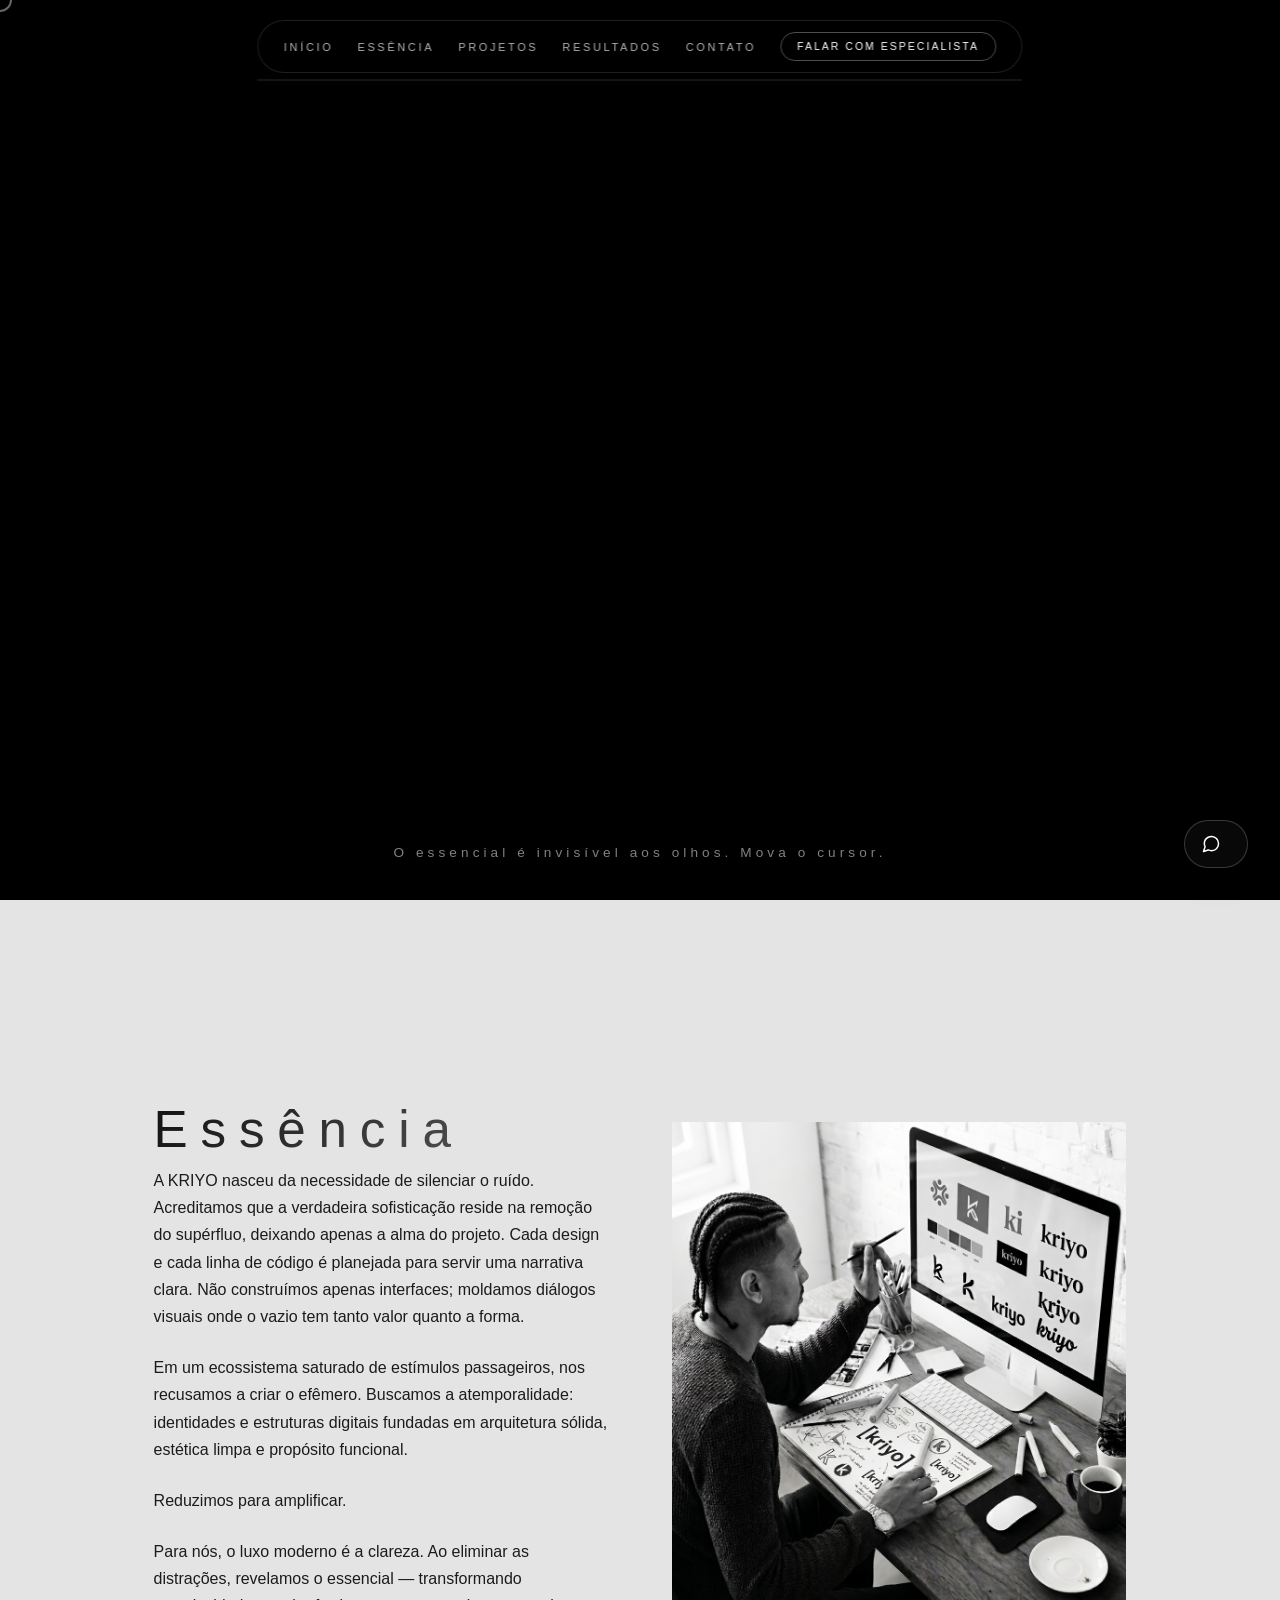
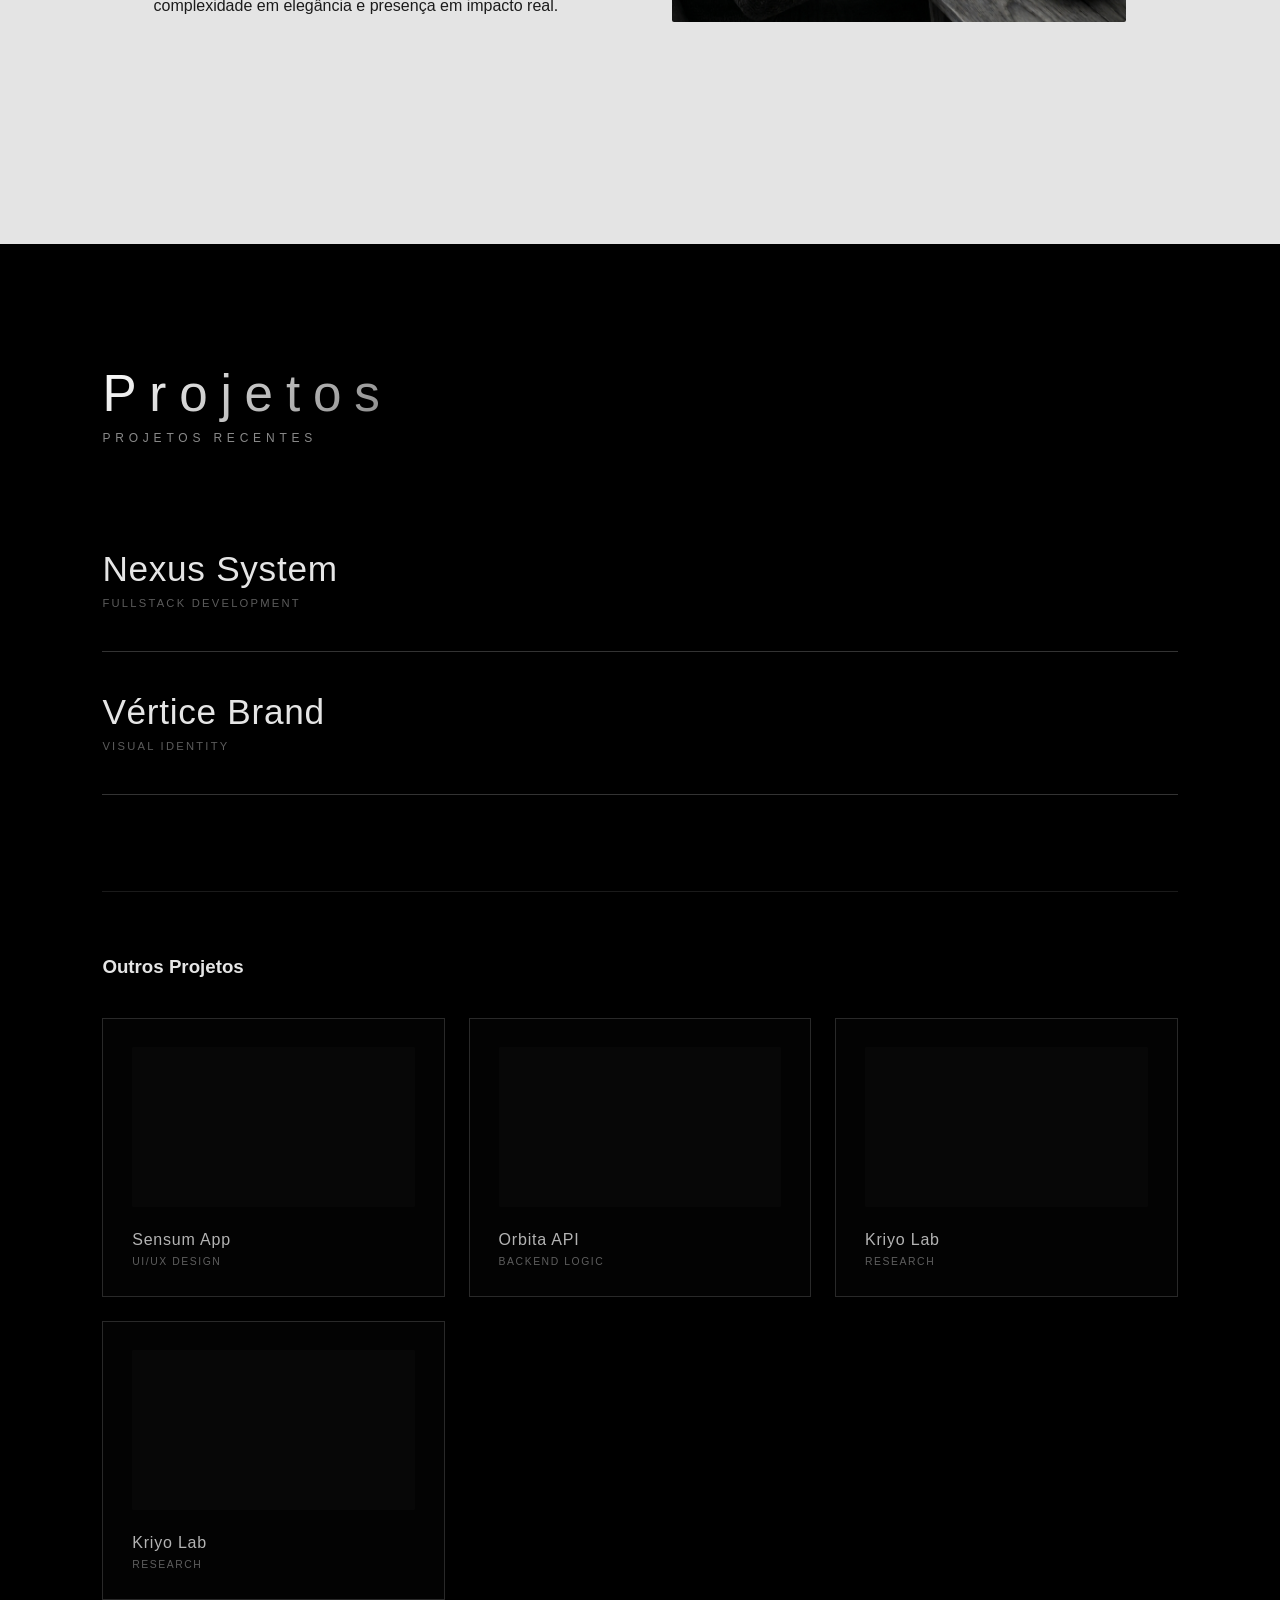
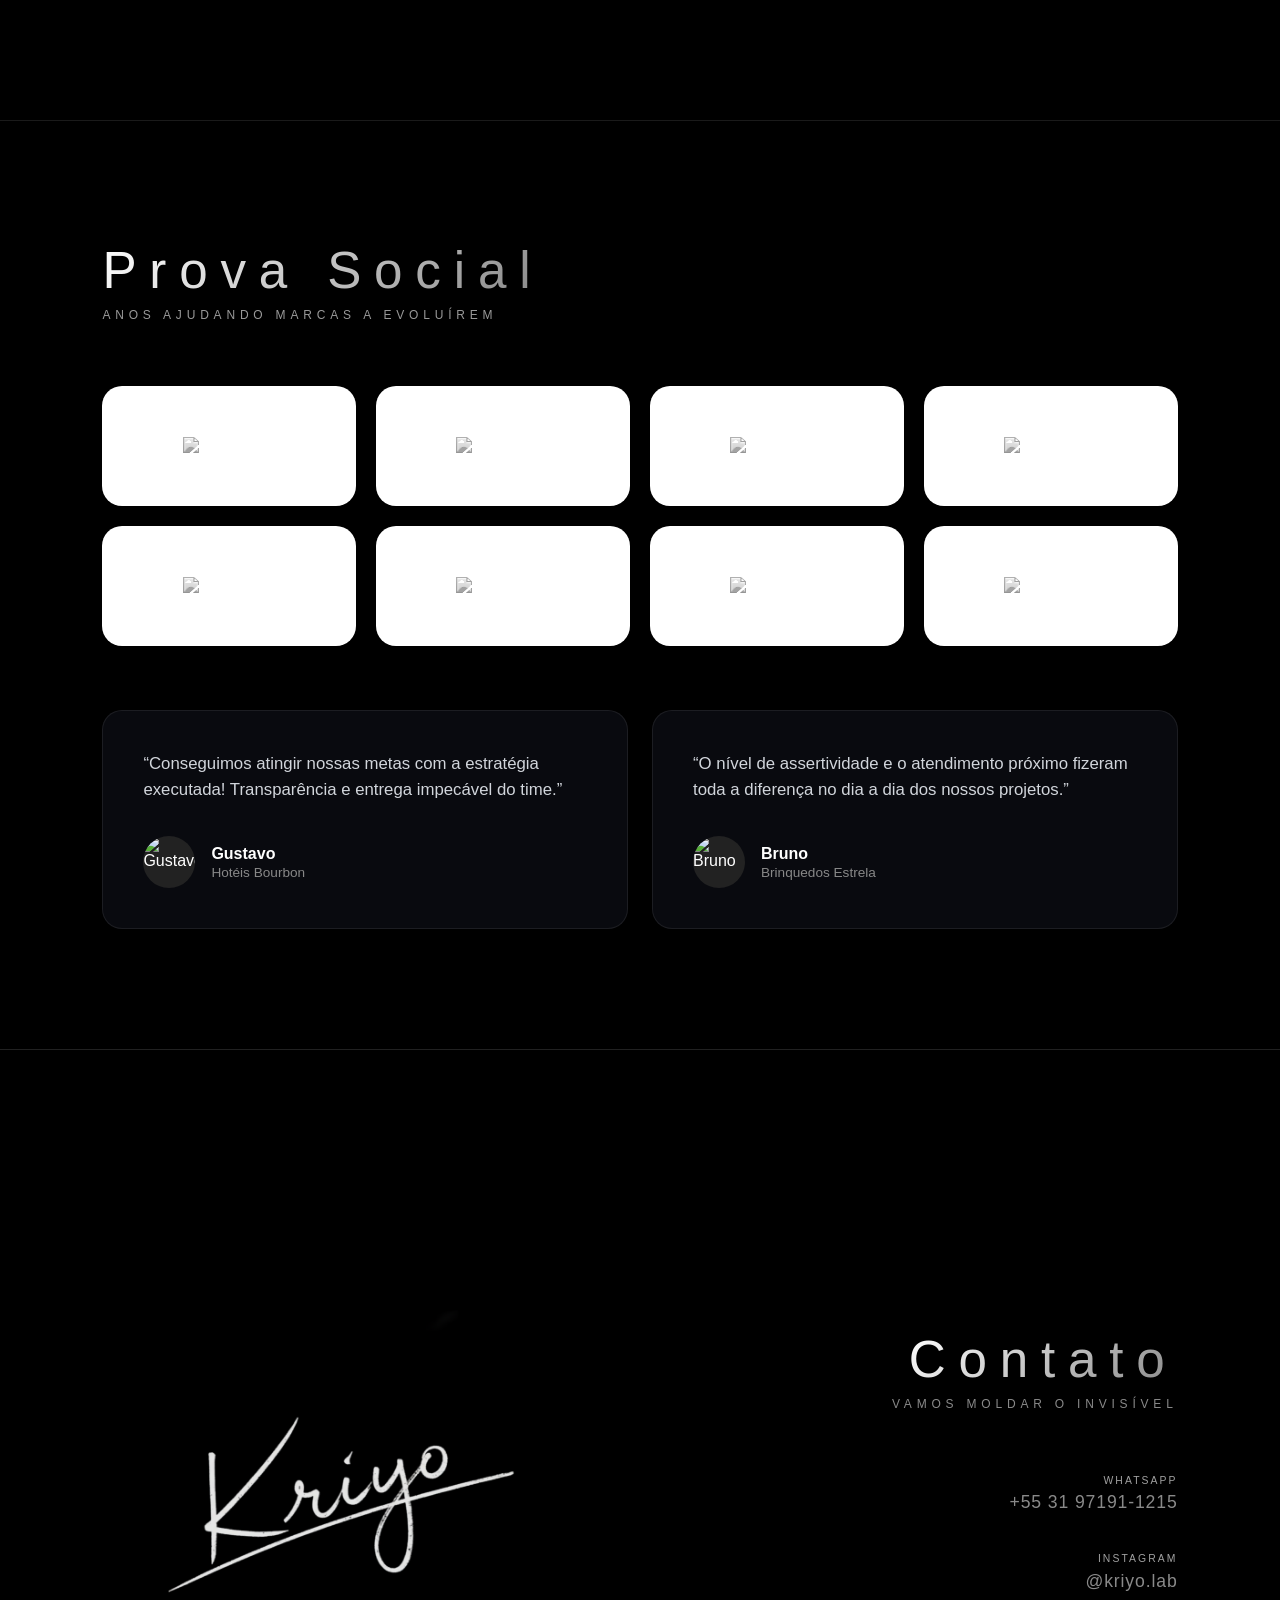
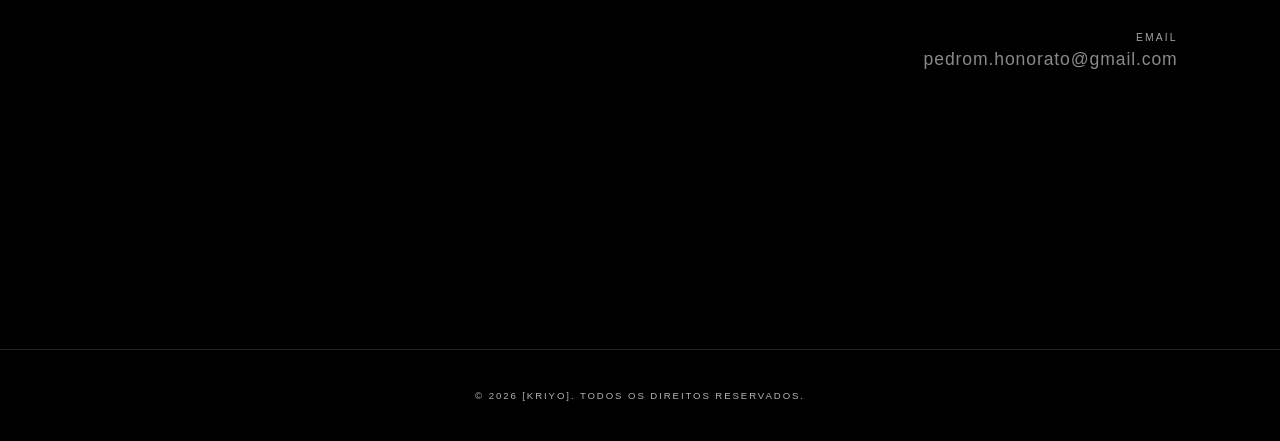
==== commit 34dcbfb2: "Update index.html" ====
--- a/index.html
+++ b/index.html
@@ -26,9 +26,6 @@
     <span class="hint hint-desktop">
       O essencial é invisível aos olhos. Mova o cursor.
     </span>
-    <span class="hint hint-mobile">
-      O essencial é invisível aos olhos. Toque na tela.
-    </span>
   </main>
 
   <!-- SEÇÃO ESSÊNCIA -->
--- a/css/style.css
+++ b/css/style.css
@@ -40,30 +40,32 @@
 ========================= */
 #main-header {
   position: fixed;
-  top: 32px;
+  top: 20px;
   left: 50%;
   transform: translateX(-50%);
   z-index: 1000;
   width: max-content;
-  max-width: 95vw;
+  max-width: 92vw;
 }
 
 .nav-center {
   display: flex;
   align-items: center;
-  gap: 1.8rem;
-  background: rgba(0, 0, 0, 0.55);
+  justify-content: center;
+  gap: 1.5rem;
+  background: rgba(0, 0, 0, 0.75);
   backdrop-filter: blur(16px);
-  padding: 0.7rem 1.8rem;
+  padding: 0.7rem 1.6rem;
   border-radius: 999px;
-  border: 1px solid rgba(255, 255, 255, 0.1);
+  border: 1px solid rgba(255, 255, 255, 0.12);
+  max-width: 100%;
 }
 
 .nav-link, 
 .nav-link:visited {
   font-family: 'Space Grotesk', sans-serif;
   font-size: 0.68rem;
-  letter-spacing: 0.3em;
+  letter-spacing: 0.25em;
   text-transform: uppercase;
   color: #ffffff !important;
   text-decoration: none !important;
@@ -103,7 +105,7 @@
   height: 2px;
   background: rgba(255, 255, 255, 0.08);
   border-radius: 999px;
-  margin-top: 8px;
+  margin-top: 6px;
   overflow: hidden;
 }
 
@@ -178,10 +180,6 @@
   padding: 0 1rem;
 }
 
-.hint-mobile {
-  display: none;
-}
-
 #mask {
   position: absolute;
   inset: 0;
@@ -423,7 +421,6 @@
   margin-bottom: 2rem;
 }
 
-/* CARDS BRANCOS DOS LOGOTIPOS */
 .brands-grid {
   display: grid;
   grid-template-columns: repeat(4, 1fr);
@@ -461,7 +458,6 @@
   opacity: 1;
 }
 
-/* CARDS DE DEPOIMENTOS (HOVER INTENSO DE INVERSÃO) */
 .testimonials-grid {
   display: grid;
   grid-template-columns: repeat(2, 1fr);
@@ -706,17 +702,25 @@
 }
 
 /* =========================
-   RESPONSIVIDADE
-========================= */
-@media (max-width: 1024px) {
-  .custom-cursor {
-    display: none !important;
-  }
-
+   REMOÇÃO DA REVEAL / MÁSCARA EM DISPOSITIVOS MÓVEIS (TOUCH)
+========================= */
+@media (hover: none) or (pointer: coarse) {
   body {
     cursor: auto !important;
   }
 
+  .custom-cursor,
+  #mask,
+  .hint {
+    display: none !important;
+    pointer-events: none !important;
+  }
+}
+
+/* =========================
+   RESPONSIVIDADE (MOBILE & TABLET)
+========================= */
+@media (max-width: 1024px) {
   section {
     padding: 80px 6vw;
   }
@@ -766,34 +770,37 @@
   .contact-info-list {
     align-items: center;
   }
-
-  .hint-desktop {
-    display: none;
-  }
-
-  .hint-mobile {
-    display: block;
-  }
 }
 
 @media (max-width: 768px) {
+  /* HEADER ADAPTÁVEL PARA CELULAR (SEM QUEBRAR A LARGURA DA TELA) */
   #main-header {
-    top: 16px;
+    top: 12px;
+    width: 95vw;
   }
 
   .nav-center {
-    gap: 0.8rem;
-    padding: 0.5rem 1rem;
+    gap: 0.6rem;
+    padding: 0.5rem 0.8rem;
+    overflow-x: auto;
+    white-space: nowrap;
+    -webkit-overflow-scrolling: touch;
+    scrollbar-width: none; /* Esconde scrollbar Firefox */
+  }
+
+  .nav-center::-webkit-scrollbar {
+    display: none; /* Esconde scrollbar Chrome/Safari */
   }
 
   .nav-link {
     font-size: 0.55rem;
-    letter-spacing: 0.12em;
+    letter-spacing: 0.1em;
+    padding: 0.2rem 0.3rem;
   }
 
   .nav-cta-btn {
     font-size: 0.52rem;
-    padding: 0.35rem 0.7rem;
+    padding: 0.35rem 0.6rem;
   }
 
   .project-item.main-featured {
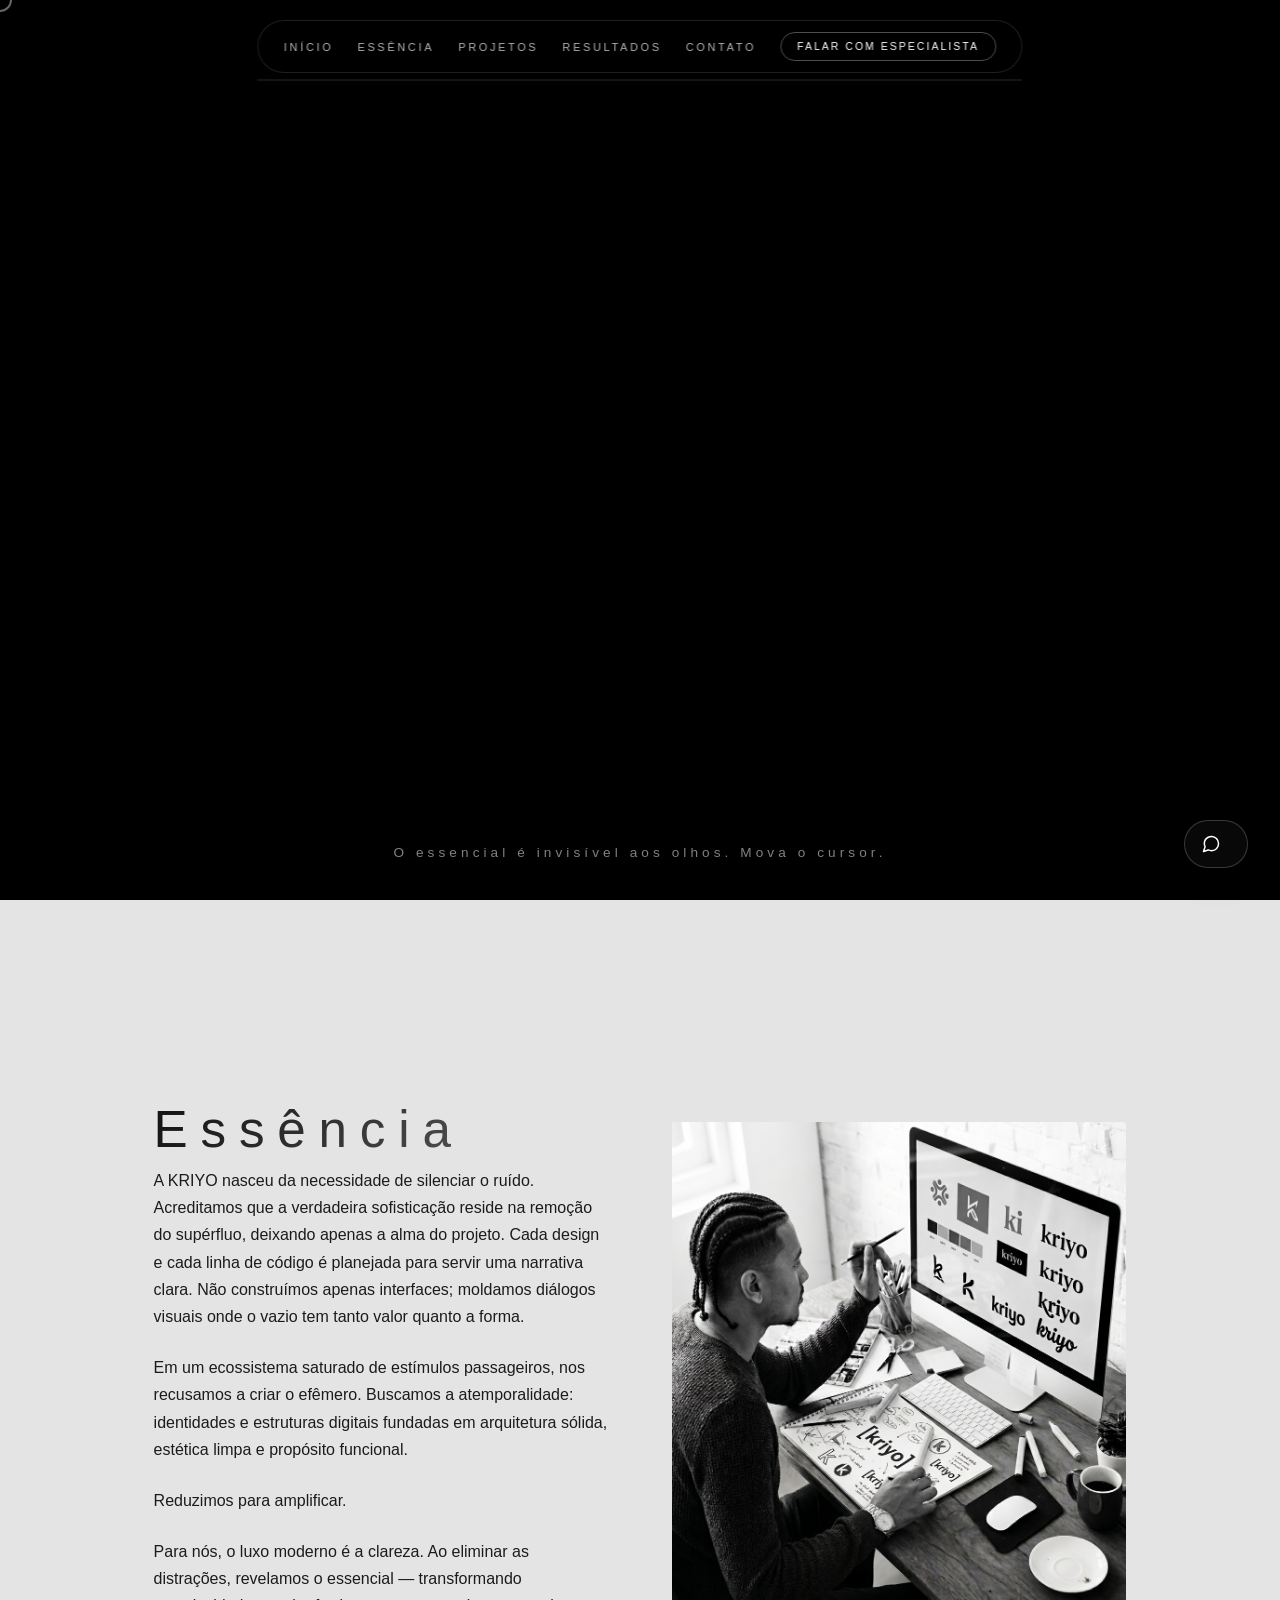
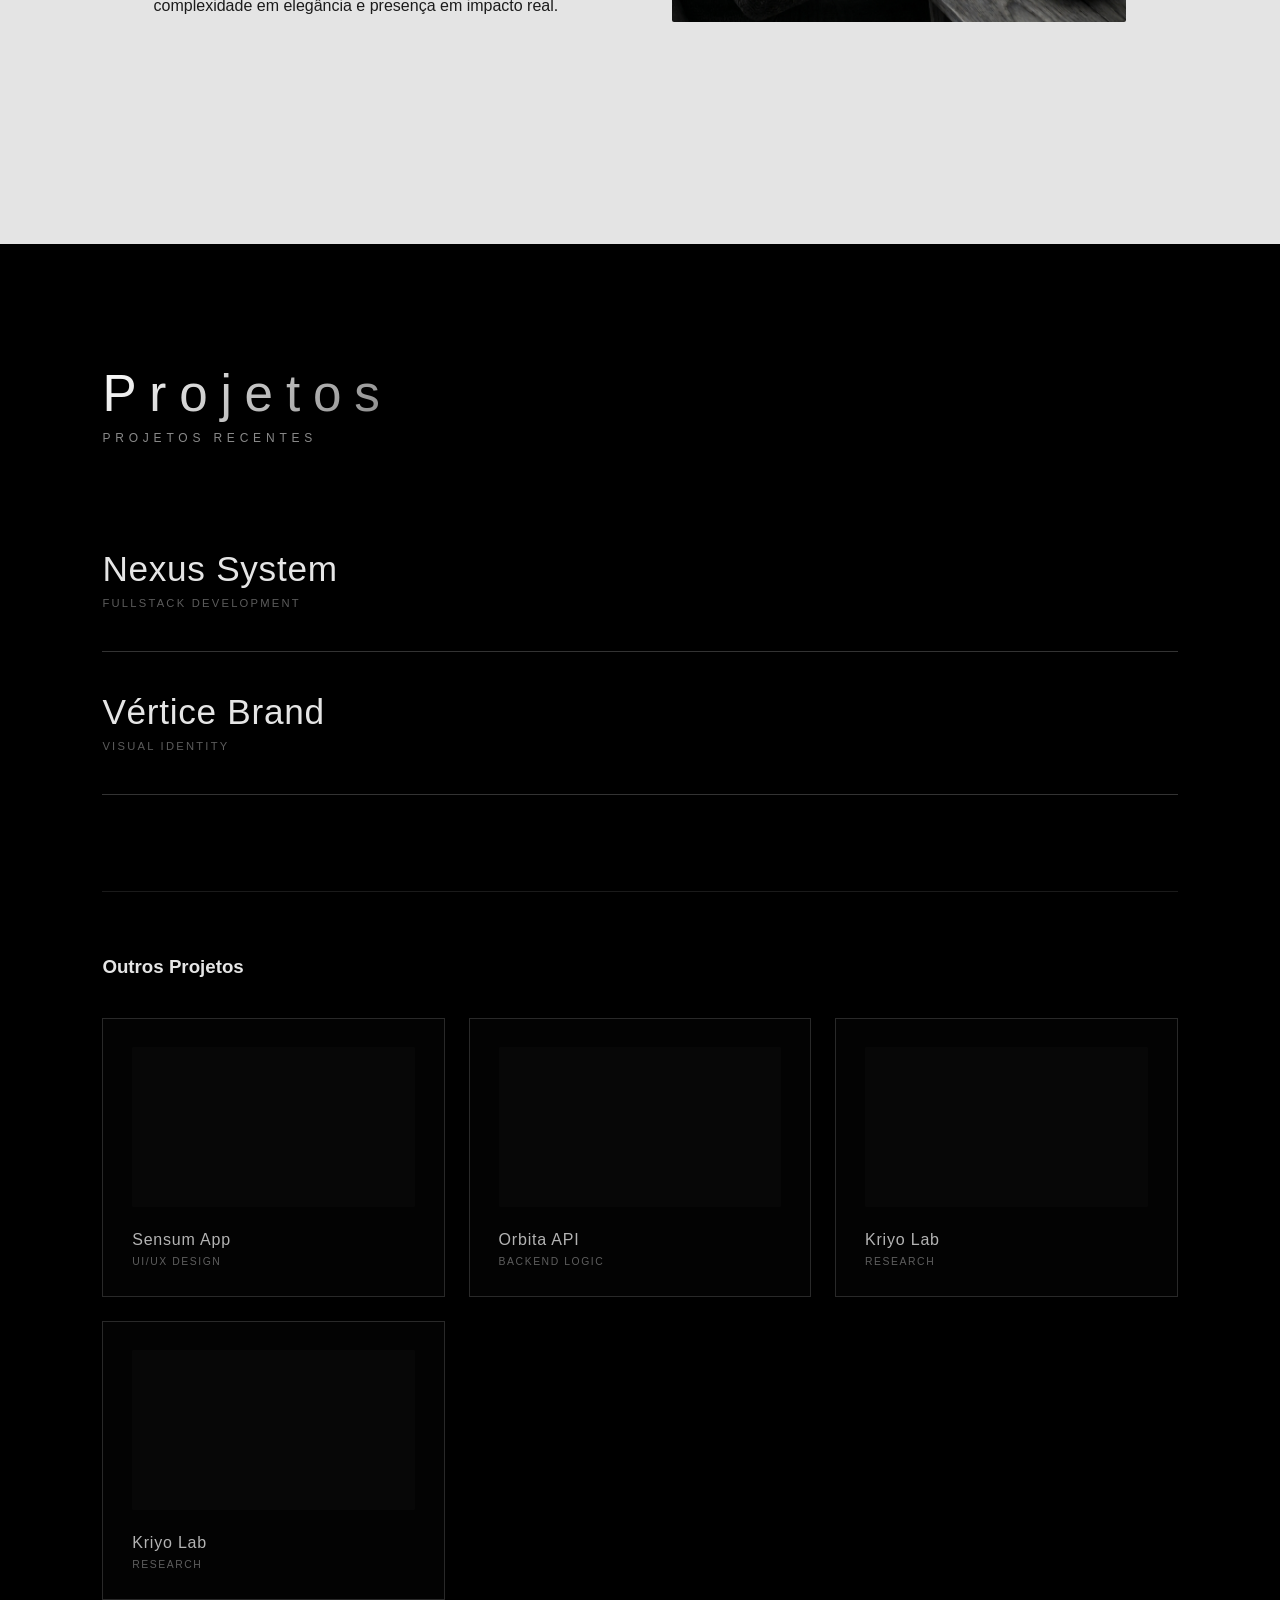
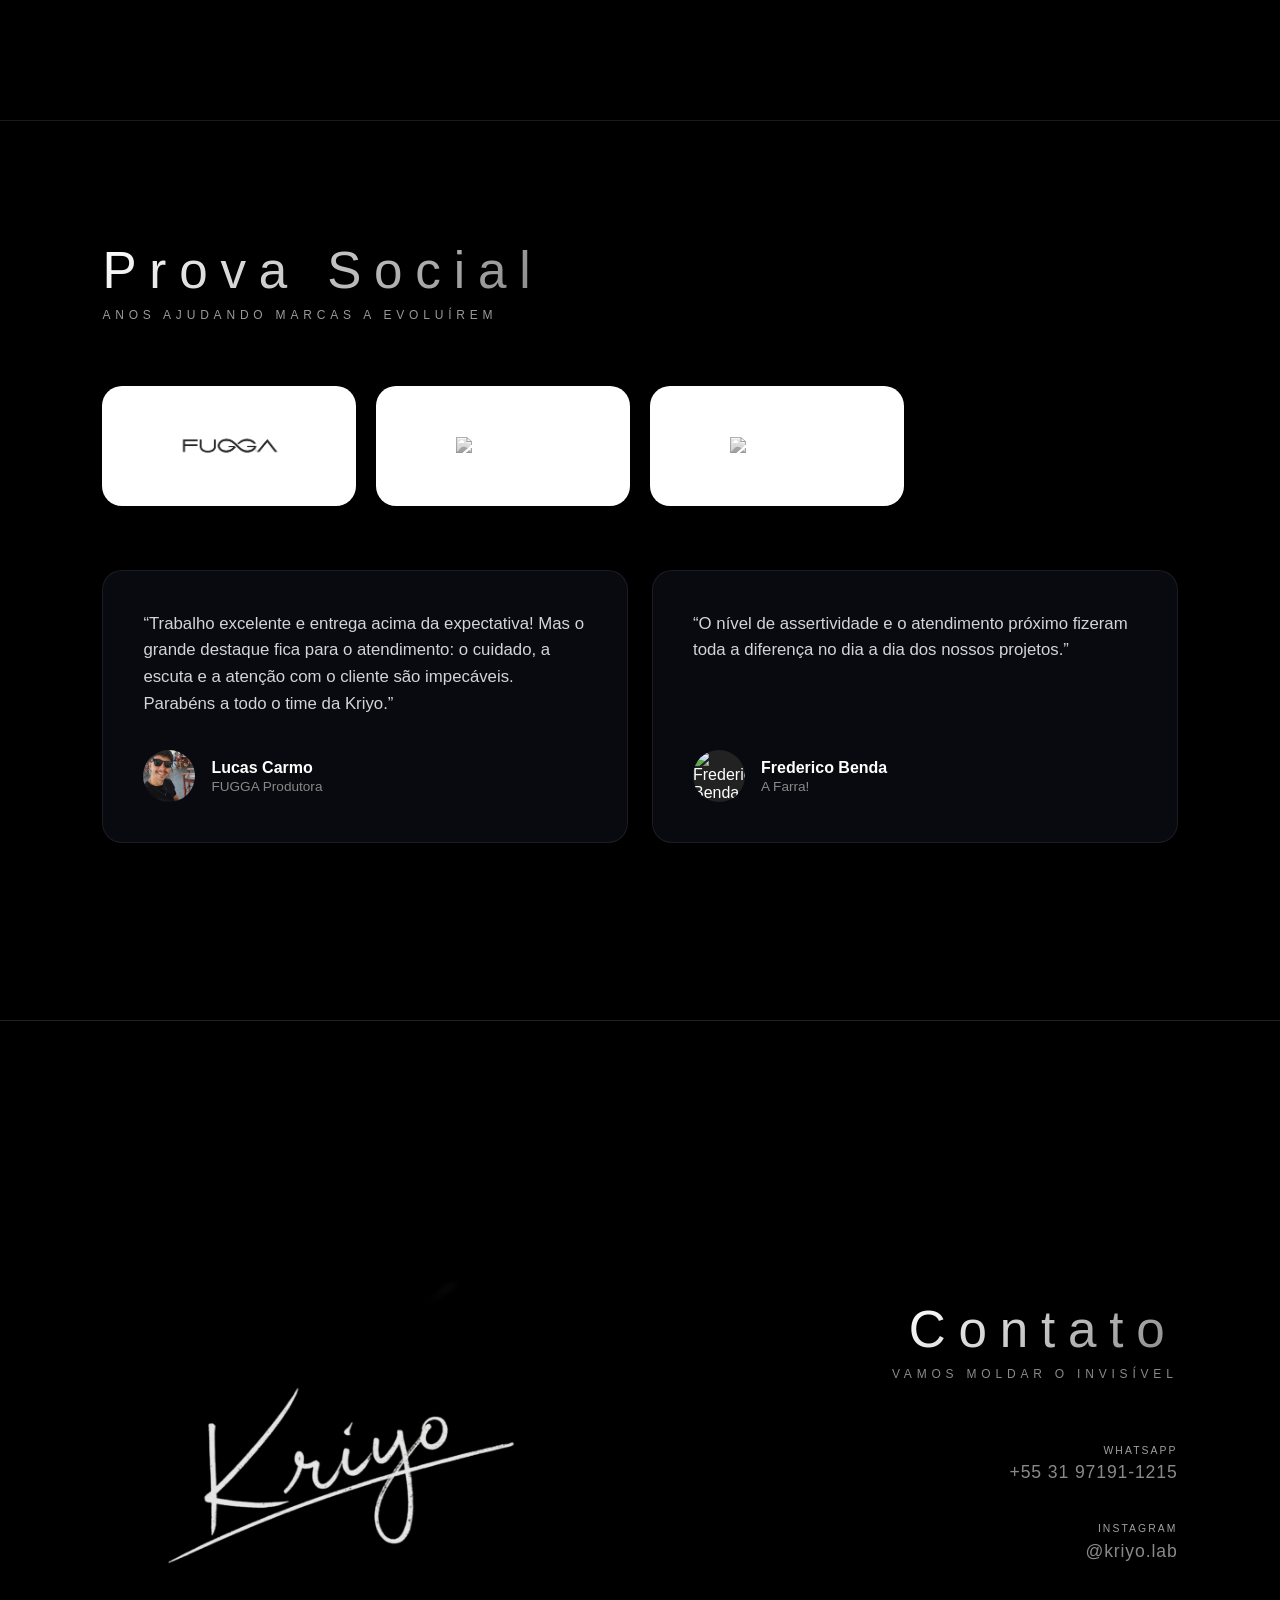
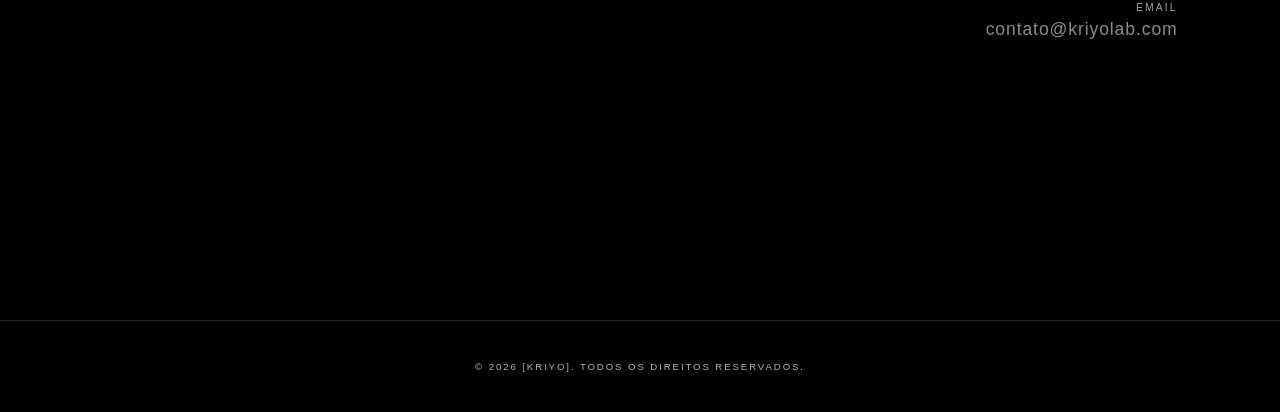
==== commit 4dc347e7: "Add files via upload" ====
--- a/index.html
+++ b/index.html
@@ -129,28 +129,13 @@
     <!-- Grid de Logotipos das Empresas -->
     <div class="brands-grid">
       <div class="brand-card">
-        <img src="assets/img/brands/empresa1.png" alt="Empresa 1">
+        <img src="assets/img/brands/fugga.png" alt="Empresa 1">
       </div>
       <div class="brand-card">
         <img src="assets/img/brands/empresa2.png" alt="Empresa 2">
       </div>
       <div class="brand-card">
         <img src="assets/img/brands/empresa3.png" alt="Empresa 3">
-      </div>
-      <div class="brand-card">
-        <img src="assets/img/brands/empresa4.png" alt="Empresa 4">
-      </div>
-      <div class="brand-card">
-        <img src="assets/img/brands/empresa5.png" alt="Empresa 5">
-      </div>
-      <div class="brand-card">
-        <img src="assets/img/brands/empresa6.png" alt="Empresa 6">
-      </div>
-      <div class="brand-card">
-        <img src="assets/img/brands/empresa7.png" alt="Empresa 7">
-      </div>
-      <div class="brand-card">
-        <img src="assets/img/brands/empresa8.png" alt="Empresa 8">
       </div>
     </div>
 
@@ -158,13 +143,13 @@
     <div class="testimonials-grid">
       <div class="testimonial-card">
         <p class="testimonial-text">
-          “Conseguimos atingir nossas metas com a estratégia executada! Transparência e entrega impecável do time.”
+          “Trabalho excelente e entrega acima da expectativa! Mas o grande destaque fica para o atendimento: o cuidado, a escuta e a atenção com o cliente são impecáveis. Parabéns a todo o time da Kriyo.”
         </p>
         <div class="testimonial-user">
-          <img src="assets/img/clients/cliente1.jpg" alt="Gustavo" class="user-avatar">
+          <img src="assets/img/clients/LucasCarmo.jpg" alt="Lucas Carmo" class="user-avatar">
           <div class="user-info">
-            <span class="user-name">Gustavo</span>
-            <span class="user-company">Hotéis Bourbon</span>
+            <span class="user-name">Lucas Carmo</span>
+            <span class="user-company">FUGGA Produtora</span>
           </div>
         </div>
       </div>
@@ -174,10 +159,10 @@
           “O nível de assertividade e o atendimento próximo fizeram toda a diferença no dia a dia dos nossos projetos.”
         </p>
         <div class="testimonial-user">
-          <img src="assets/img/clients/cliente2.jpg" alt="Bruno" class="user-avatar">
+          <img src="assets/img/clients/cliente2.jpg" alt="Frederico Benda" class="user-avatar">
           <div class="user-info">
-            <span class="user-name">Bruno</span>
-            <span class="user-company">Brinquedos Estrela</span>
+            <span class="user-name">Frederico Benda</span>
+            <span class="user-company">A Farra!</span>
           </div>
         </div>
       </div>
@@ -209,9 +194,9 @@
             <span class="value">@kriyo.lab</span>
           </a>
 
-          <a href="mailto:pedrom.honorato@gmail.com" class="contact-item">
+          <a href="mailto:contato@kriyolab.com" class="contact-item">
             <span class="label">Email</span>
-            <span class="value">pedrom.honorato@gmail.com</span>
+            <span class="value">contato@kriyolab.com</span>
           </a>
         </div>
       </div>
@@ -233,4 +218,4 @@
   <script src="js/script.js"></script>
 </body>
 
-</html>
+</html>
--- a/css/style.css
+++ b/css/style.css
@@ -435,7 +435,7 @@
   display: flex;
   align-items: center;
   justify-content: center;
-  padding: 1.5rem;
+  padding: 0.5rem; 
   transition: transform 0.3s ease, box-shadow 0.3s ease;
 }
 
@@ -445,8 +445,9 @@
 }
 
 .brand-card img {
-  max-width: 80%;
-  max-height: 60px;
+  width: auto;
+  max-width: 90%;
+  max-height: 105px;
   object-fit: contain;
   filter: grayscale(100%);
   opacity: 0.85;
@@ -852,4 +853,4 @@
   .contact-item .value {
     font-size: 0.9rem;
   }
-}
+}
